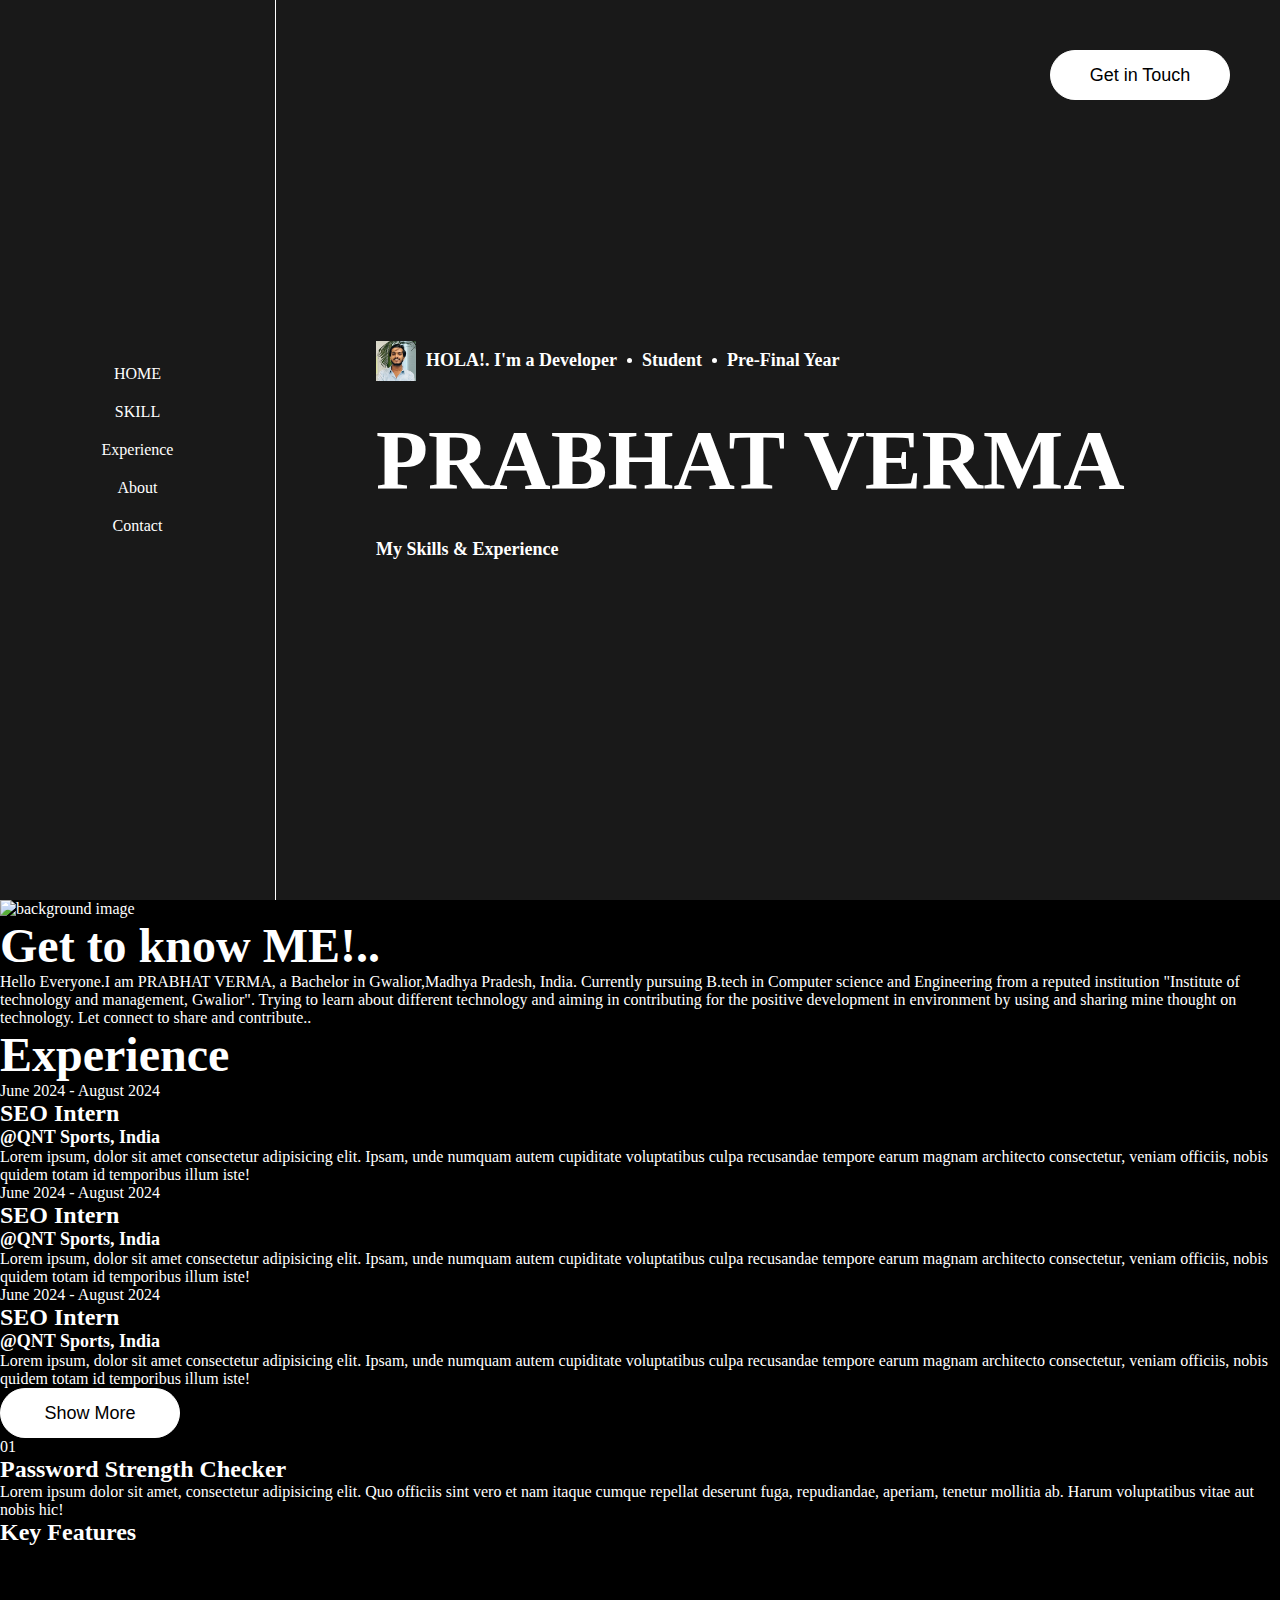
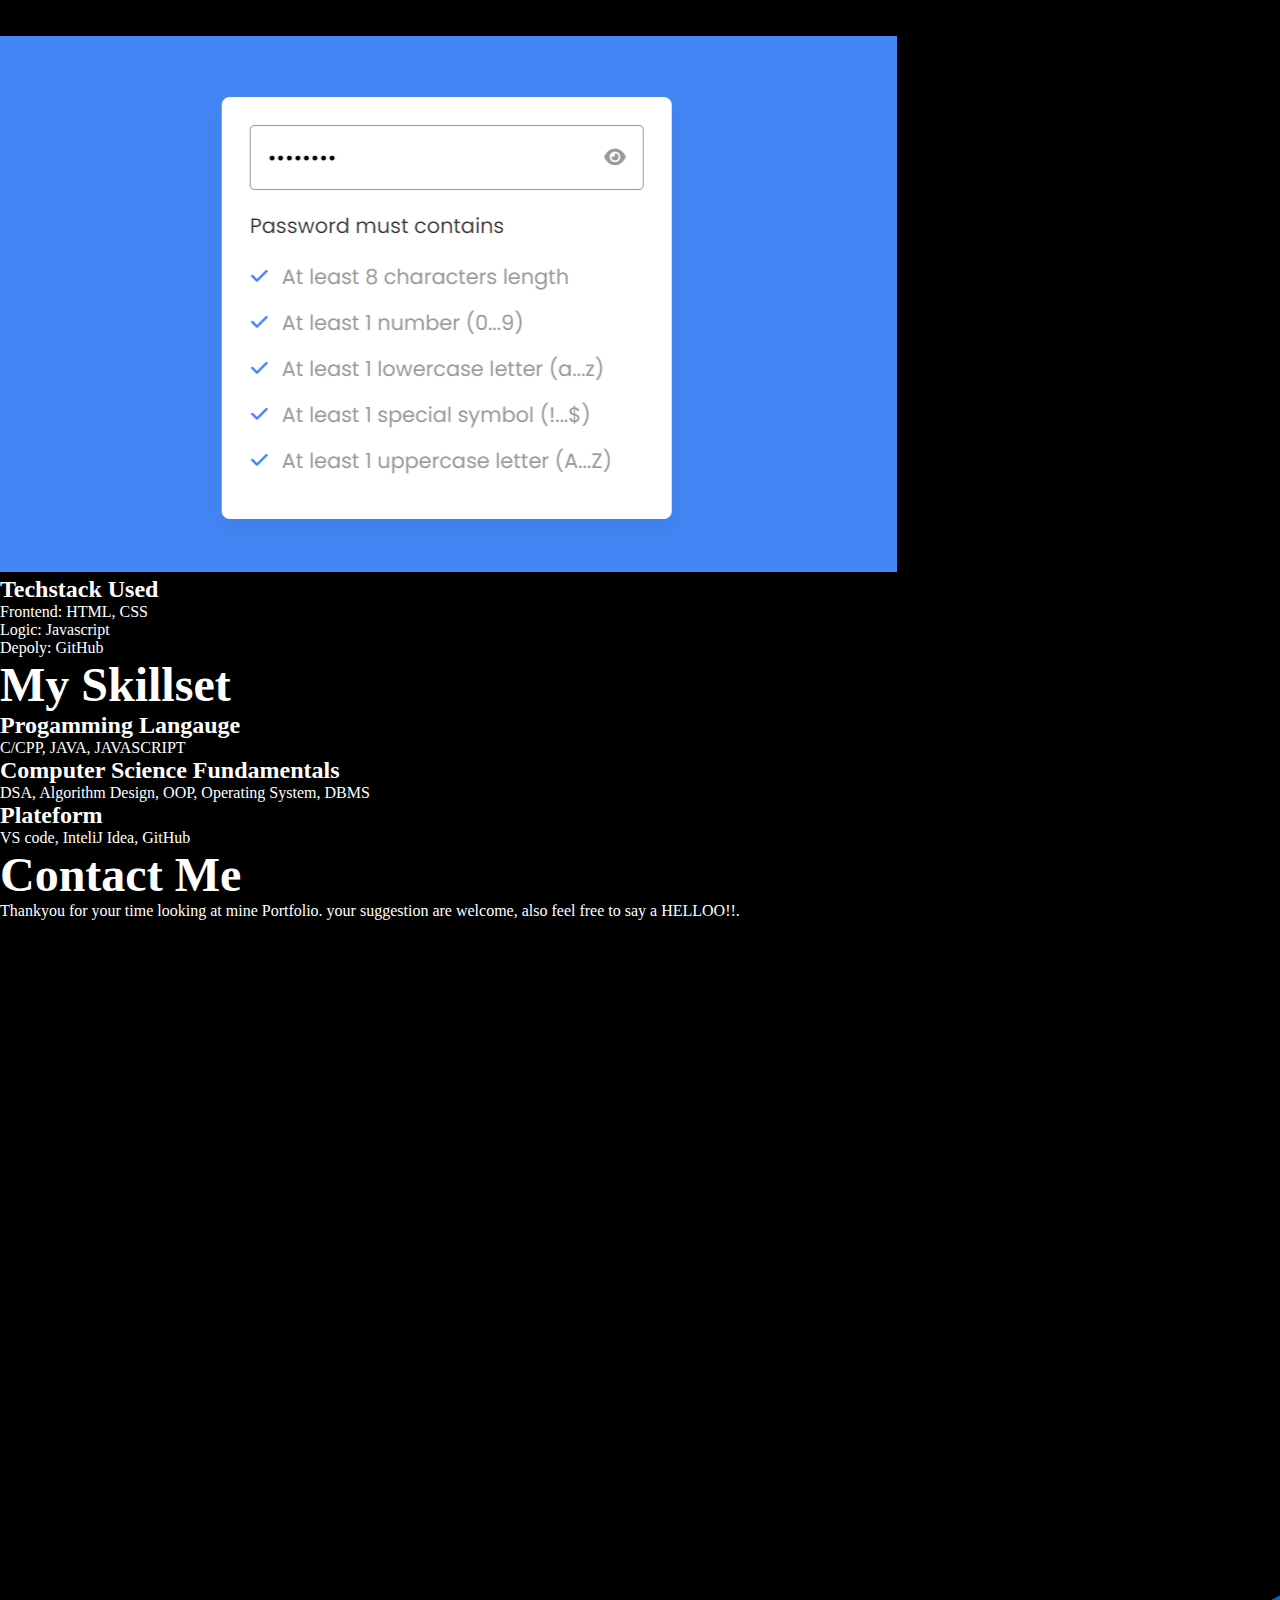
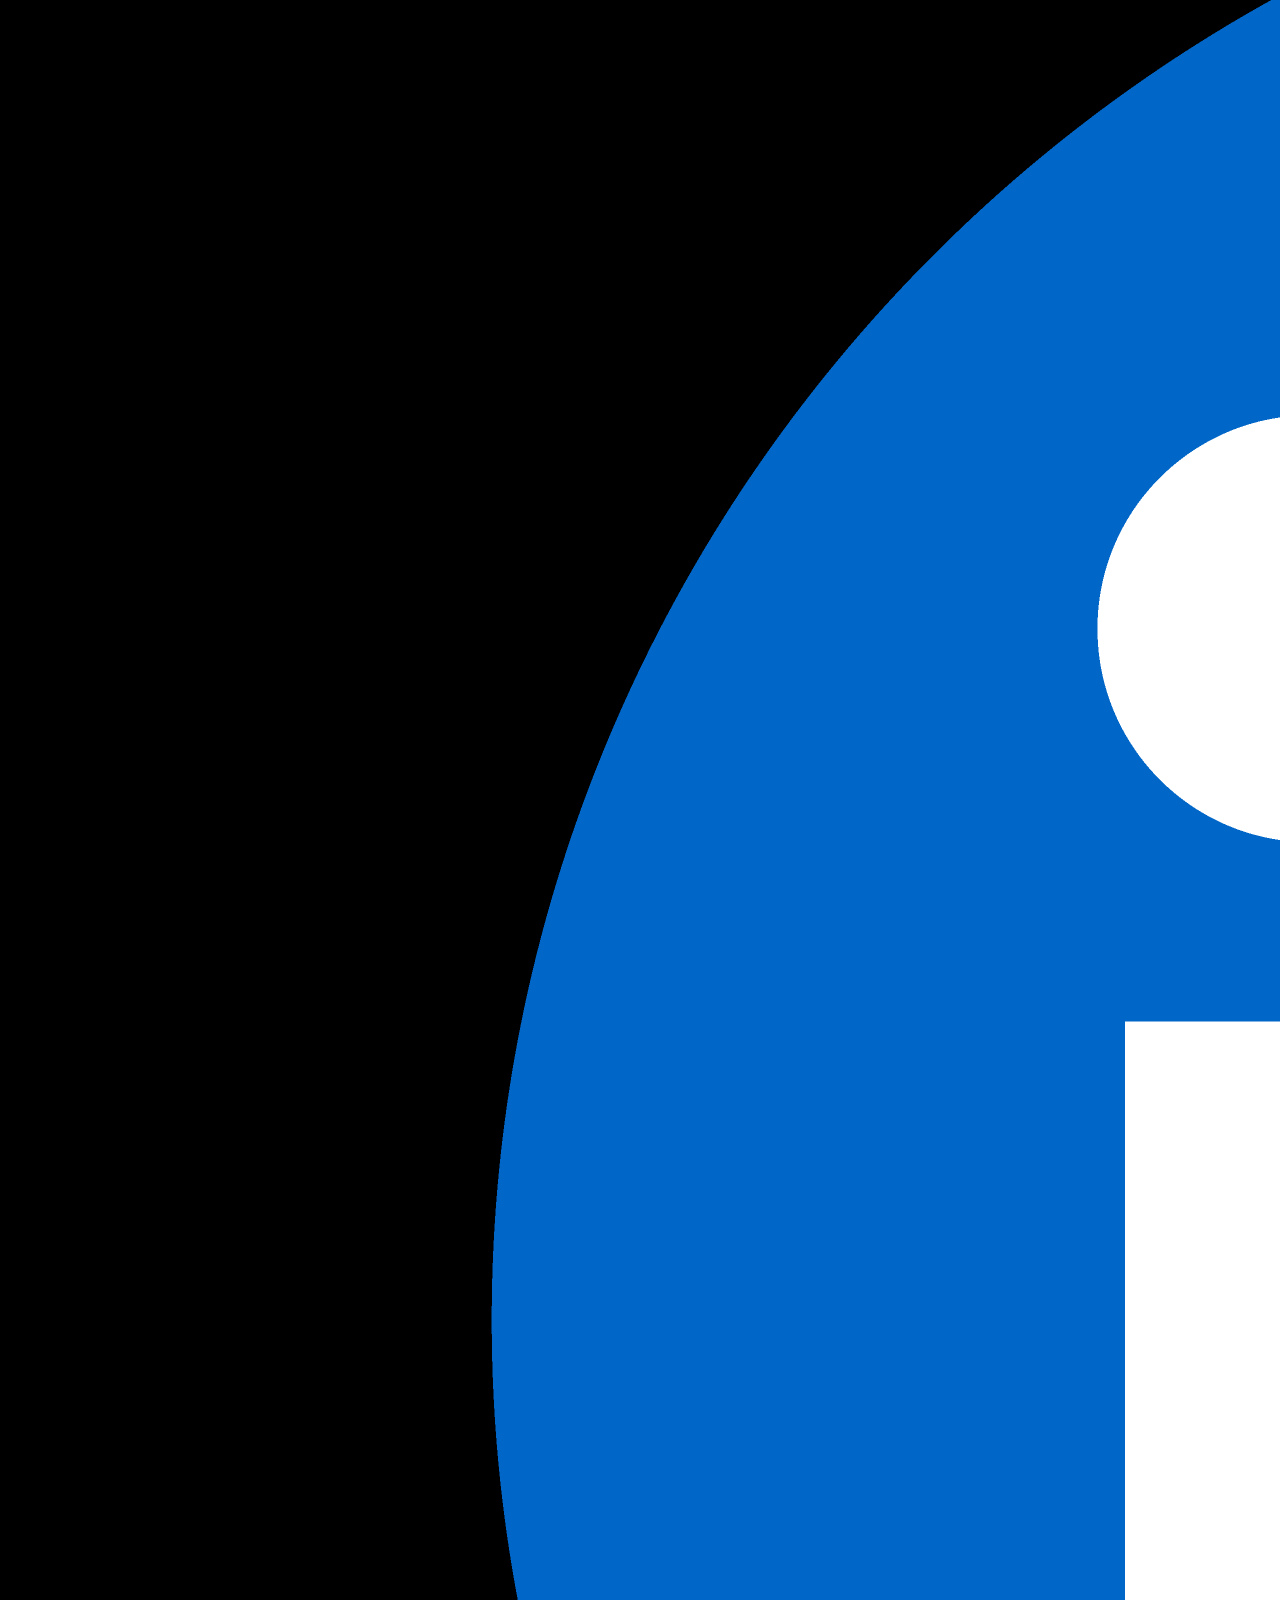
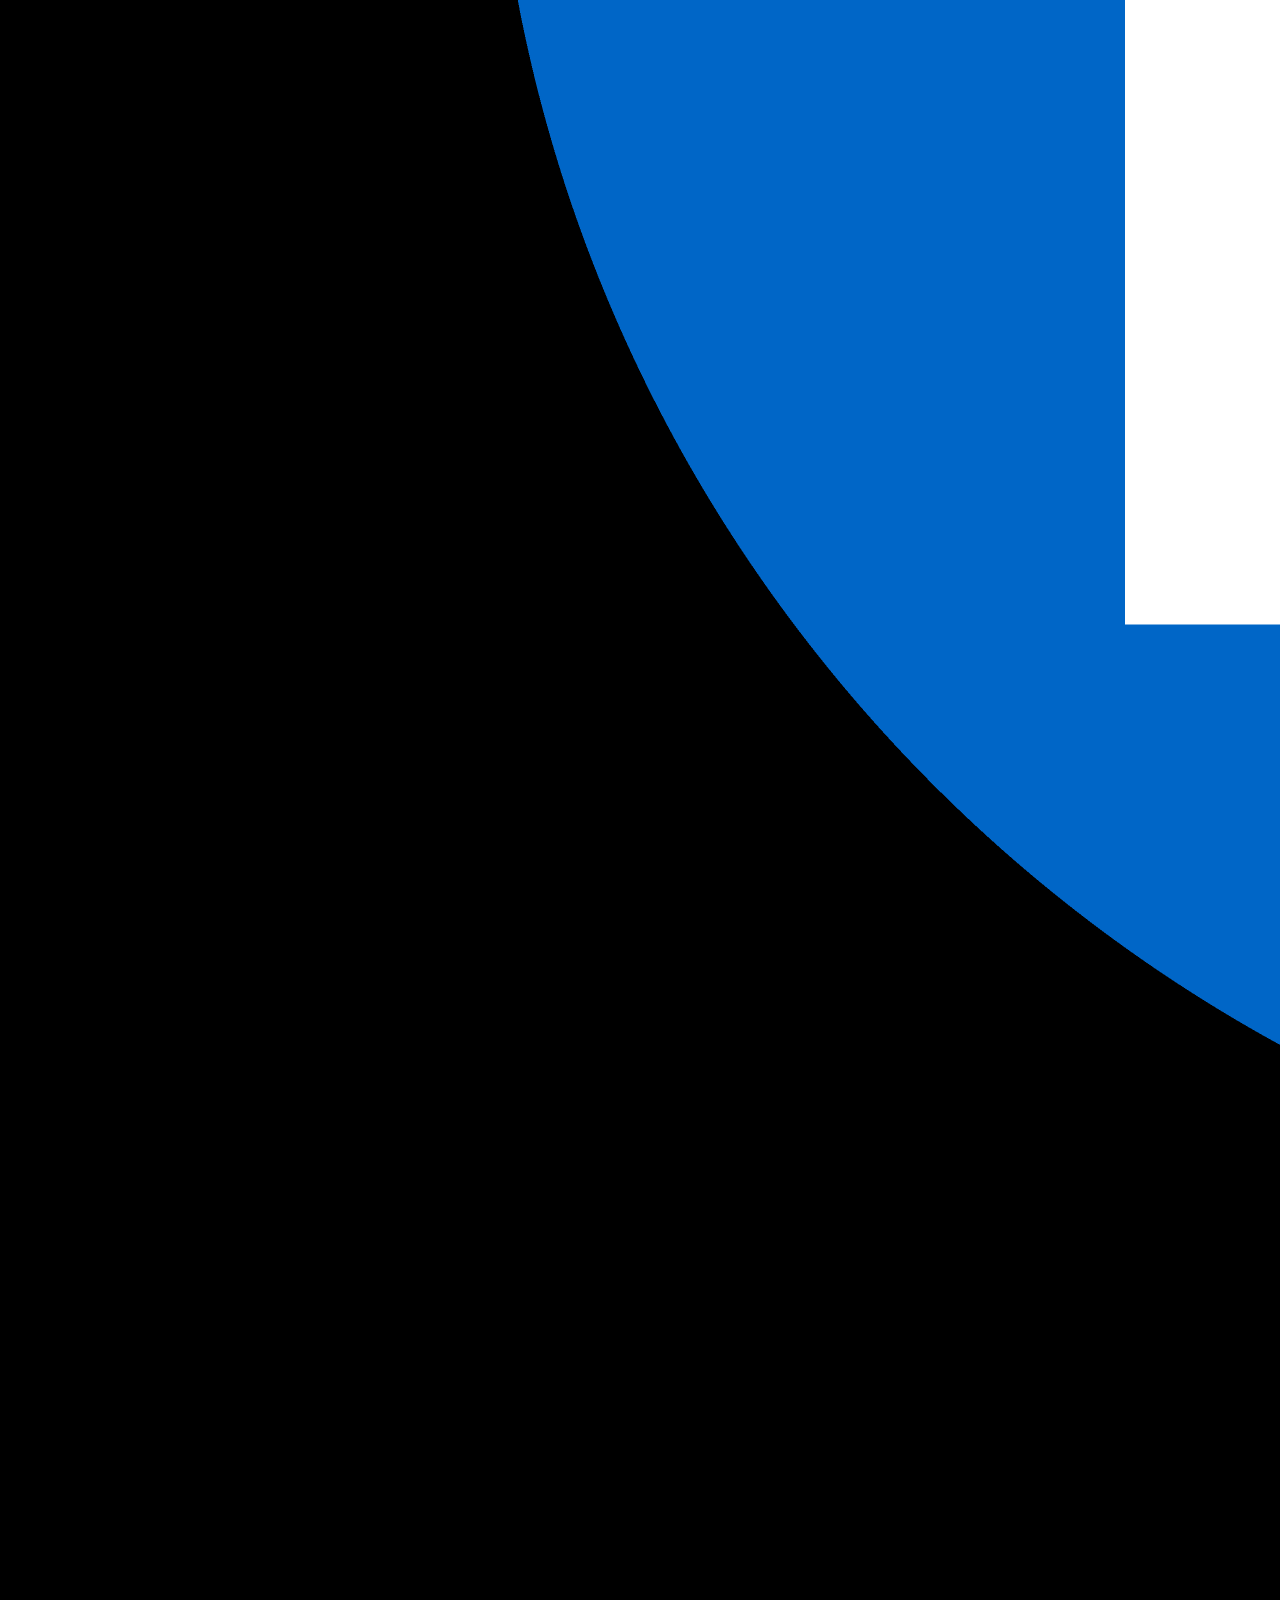
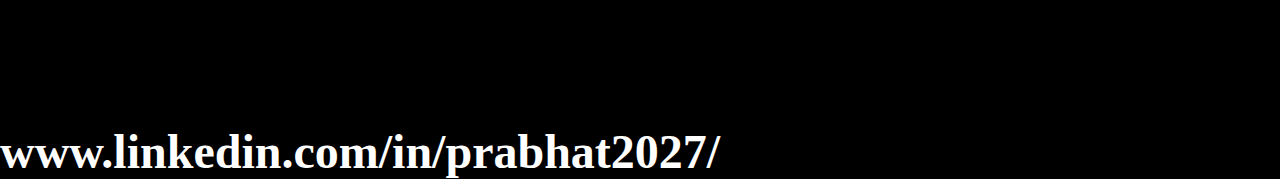
==== index.html @ bf44c942 "front page styling done" ====
<!DOCTYPE html>
<html lang="en">
<head>
    <meta charset="UTF-8">
    <meta name="viewport" content="width=device-width, initial-scale=1.0">
    <title>Demo Portfolio</title>
    <link rel="stylesheet" href="./style.css">
</head> 
<body>

<!-- Hero Section -->

    <section class="hero_section">
        <!-- nav bar -->
        <nav>
            <ul>
                <li>
                    <a href="#">HOME</a>
                </li>
                <li>
                    <a href="#">SKILL</a>
                </li>
                <li>
                    <a href="#">Experience</a>
                </li>
                <li>
                    <a href="#">About</a>
                </li>
                <li>
                    <a href="#">Contact</a>
                </li>
            </ul>
        </nav>

        <!-- header portion -->
        <section class="header">
            <button>Get in Touch</button>
            <div class="basic_details">
                <div class="avatar">
                    <img src="./images/profile_pic.jpg" alt="prabhat image" height="150px">
                
                    <h4>HOLA!. I'm a Developer</h4>
                    <div></div>
                    <h4>Student</h4>
                    <div></div>
                    <h4>Pre-Final Year</h4>
                </div>    
            </div>  
            <h1>PRABHAT VERMA</h1>
            <h4>My Skills & Experience</h4>  
        </section>

    </section>

<!-- About Section -->

    <section class="about_section">
        <div class="image_container">
            <img src="./images/background.jpg" alt="background image" height="150px">
        </div>

        <div class="content">
            <h2>Get to know ME!..</h2>
            <p>
                Hello Everyone.I am PRABHAT VERMA, a Bachelor in Gwalior,Madhya Pradesh, India. 
                Currently pursuing B.tech in Computer science and Engineering from a reputed institution "Institute of technology and management, Gwalior". 
                Trying to learn about different technology and aiming in contributing for the positive development in environment by using and sharing mine thought on technology.
                Let connect to share and contribute..
            </p>
        </div>

    </section>

<!-- experience Section -->

    <section class="experience_section">
        <h2>Experience</h2>

        <div class="experience_card">
            <div class="tag">June 2024 - August 2024</div>
            <h3>SEO Intern</h3>
            <h4>@QNT Sports, India</h4>
            <p>
                Lorem ipsum, dolor sit amet consectetur adipisicing elit. Ipsam, unde numquam autem cupiditate voluptatibus culpa recusandae tempore earum magnam architecto consectetur, veniam officiis, nobis quidem totam id temporibus illum iste!
            </p>
        </div>

        <div class="experience_card">
            <div class="tag">June 2024 - August 2024</div>
            <h3>SEO Intern</h3>
            <h4>@QNT Sports, India</h4>
            <p>
                Lorem ipsum, dolor sit amet consectetur adipisicing elit. Ipsam, unde numquam autem cupiditate voluptatibus culpa recusandae tempore earum magnam architecto consectetur, veniam officiis, nobis quidem totam id temporibus illum iste!
            </p>
        </div>

        <div class="experience_card">
            <div class="tag">June 2024 - August 2024</div>
            <h3>SEO Intern</h3>
            <h4>@QNT Sports, India</h4>
            <p>
                Lorem ipsum, dolor sit amet consectetur adipisicing elit. Ipsam, unde numquam autem cupiditate voluptatibus culpa recusandae tempore earum magnam architecto consectetur, veniam officiis, nobis quidem totam id temporibus illum iste!
            </p>
        </div>

        <button>Show More</button>

    </section>

<!-- Project Section -->

    <section class="project_section">
        <div class="project_card">

            <div class="left">
                <div class="project_overview">

                    <!-- project tittle -->
                    <div class="tittle">
                        <div class="number">01</div>
                        <h3>Password Strength Checker</h3>
                    </div>

                    <!-- project description -->
                    <p>  
                        Lorem ipsum dolor sit amet, consectetur adipisicing elit. Quo officiis sint vero et nam itaque cumque repellat deserunt fuga, repudiandae, aperiam, tenetur mollitia ab. Harum voluptatibus vitae aut nobis hic!
                    </p>
                    
                </div>

                <div class="key_features">
                    <h3>Key Features</h3>
                    <ul>
                        <li></li>
                        <li></li>
                        <li></li>
                        <li></li>
                        <li></li>
                    </ul>
                </div>

            </div>

            <div class="right">
                <div class="image_container">
                    <img src="./images/project_img.png" alt="Password Strength Checker">
                </div>

                <div class="technology_used">
                    <h3>Techstack Used</h3>
                    <ul>
                        <li>Frontend: HTML, CSS</li>
                        <li>Logic: Javascript</li>
                        <li>Depoly: GitHub</li>
                    </ul>
                </div>
            </div>
        </div>
    </section>

<!-- Skill Section -->

    <section class="skill_Section">
        <h2>My Skillset</h2>

        <div class="skill">
            <h3>Progamming Langauge</h3>
            <p>C/CPP, JAVA, JAVASCRIPT</p>
        </div>
        <div class="skill">
            <h3>Computer Science Fundamentals</h3>
            <p>DSA, Algorithm Design, OOP, Operating System, DBMS</p>
        </div>
        <div class="skill">
            <h3>Plateform</h3>
            <p>VS code, InteliJ Idea, GitHub</p>
        </div>

    </section>


<!-- contact Section -->
    <section class="contact">
        <h2>Contact Me</h2>
        <p>
            Thankyou for your time looking at mine Portfolio. your suggestion are welcome, also feel free to say a HELLOO!!.
        </p>

        <div class="linkedin_container">
            <div class="linkedin">
                <img src="./images/linkedin_logo.png" alt="linkedin">
            </div>
            <h2>www.linkedin.com/in/prabhat2027/</h2>
        </div>

    </section>

</body>
</html>
---- style.css ----
:root{
    --bg-primary: #000;
    --bg-secondary: #191919;
    --yellow: #ffde21;
    --light: #fff;
}

*{
    margin: 0;
    padding: 0;
    box-sizing: border-box;
}

h1{
    font-size: 85px;
}
h2{
    font-size: 48px;
}
h3{
    font-size: 24px;
}
h4{
    font-size: 18px;
}
p{
    font-size: 16px;
}

.avatar{
    size-adjust: 10px;
}


html, body{
    background: var(--bg-primary);
    color: var(--light);
}

button{
    border: 1px solid var(--light);
    border-radius: 100px;
    width: 180px;
    height: 50px;
    background: var(--light);
    font-size: 18px;
    cursor: pointer;
    transition: all 0.3s ease;
    &:hover{
        background: var(--yellow);
        color: var(--bg-primary);
    }
}

/* hero section */

.hero_section{
background-color: var(--bg-secondary);
height: 100vh;
display: flex;

    nav{
        min-width: 276px;
        display: flex;
        justify-content: center;
        align-items: center;
        flex-direction: column;
        gap: 80px;
        border-right: 1px solid var(--light);

        ul{
            display: flex;
            justify-content: center;
            align-items: center;
            flex-direction: column;
            gap: 20px;



            li{
                list-style-type: none;
                a{
                    text-decoration: none;
                    color: white;

                    &:hover{
                        color: var(--yellow);
                        text-decoration: underline;
                    }
                }
            }
        }

    }


    .header{
        margin-left: 100px;
        display: flex;
        flex-direction: column;
        justify-content: center;

        gap: 30px;
        width: 100%;
        position: relative;

        button{
            position: absolute;
            right: 50px;
            top: 50px;

        }

        .basic_details{

            .avatar{
                display: flex;
                align-items: center;
                gap: 10px;

                div{
                    background: var(--light);
                    height: 5px;
                    width: 5px;
                    border-radius: 100%;
                }

                img{
                    width: 40px;
                    height: 40px;
                }
            }
        }
    }

}
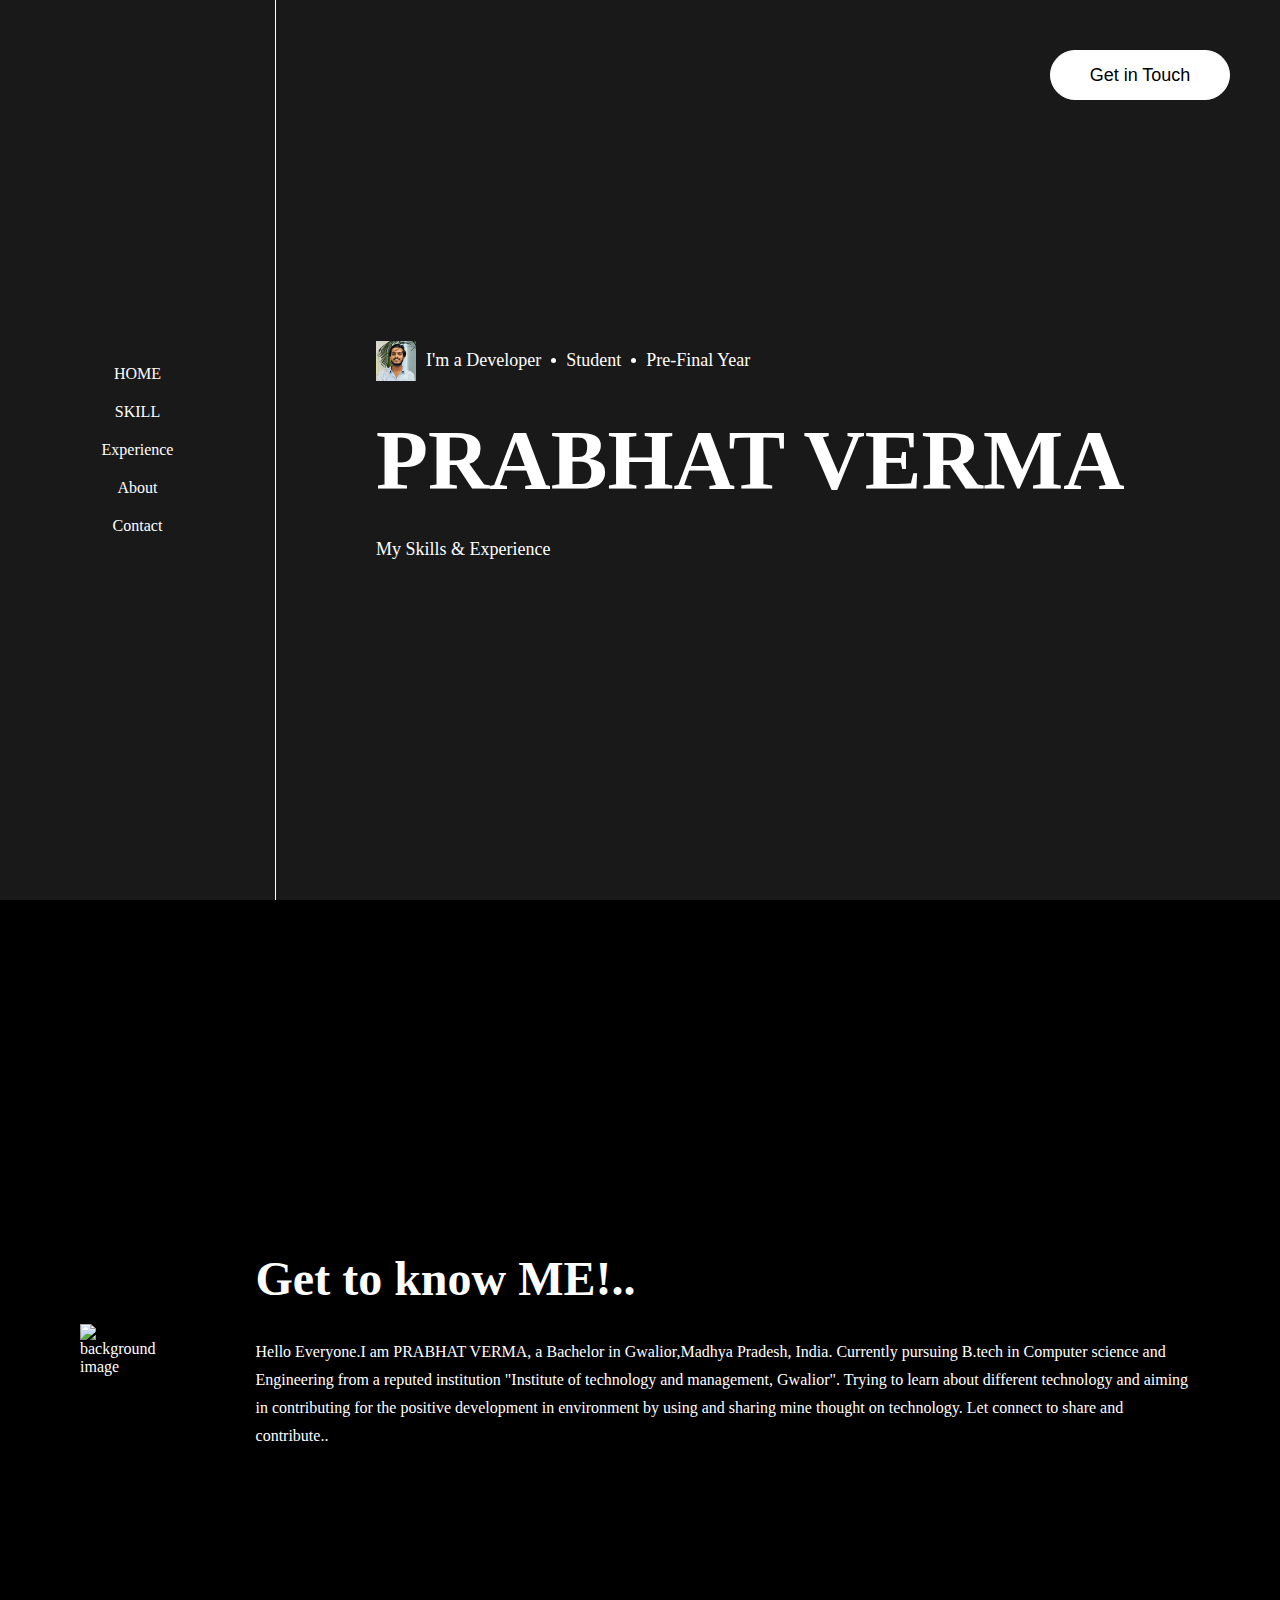
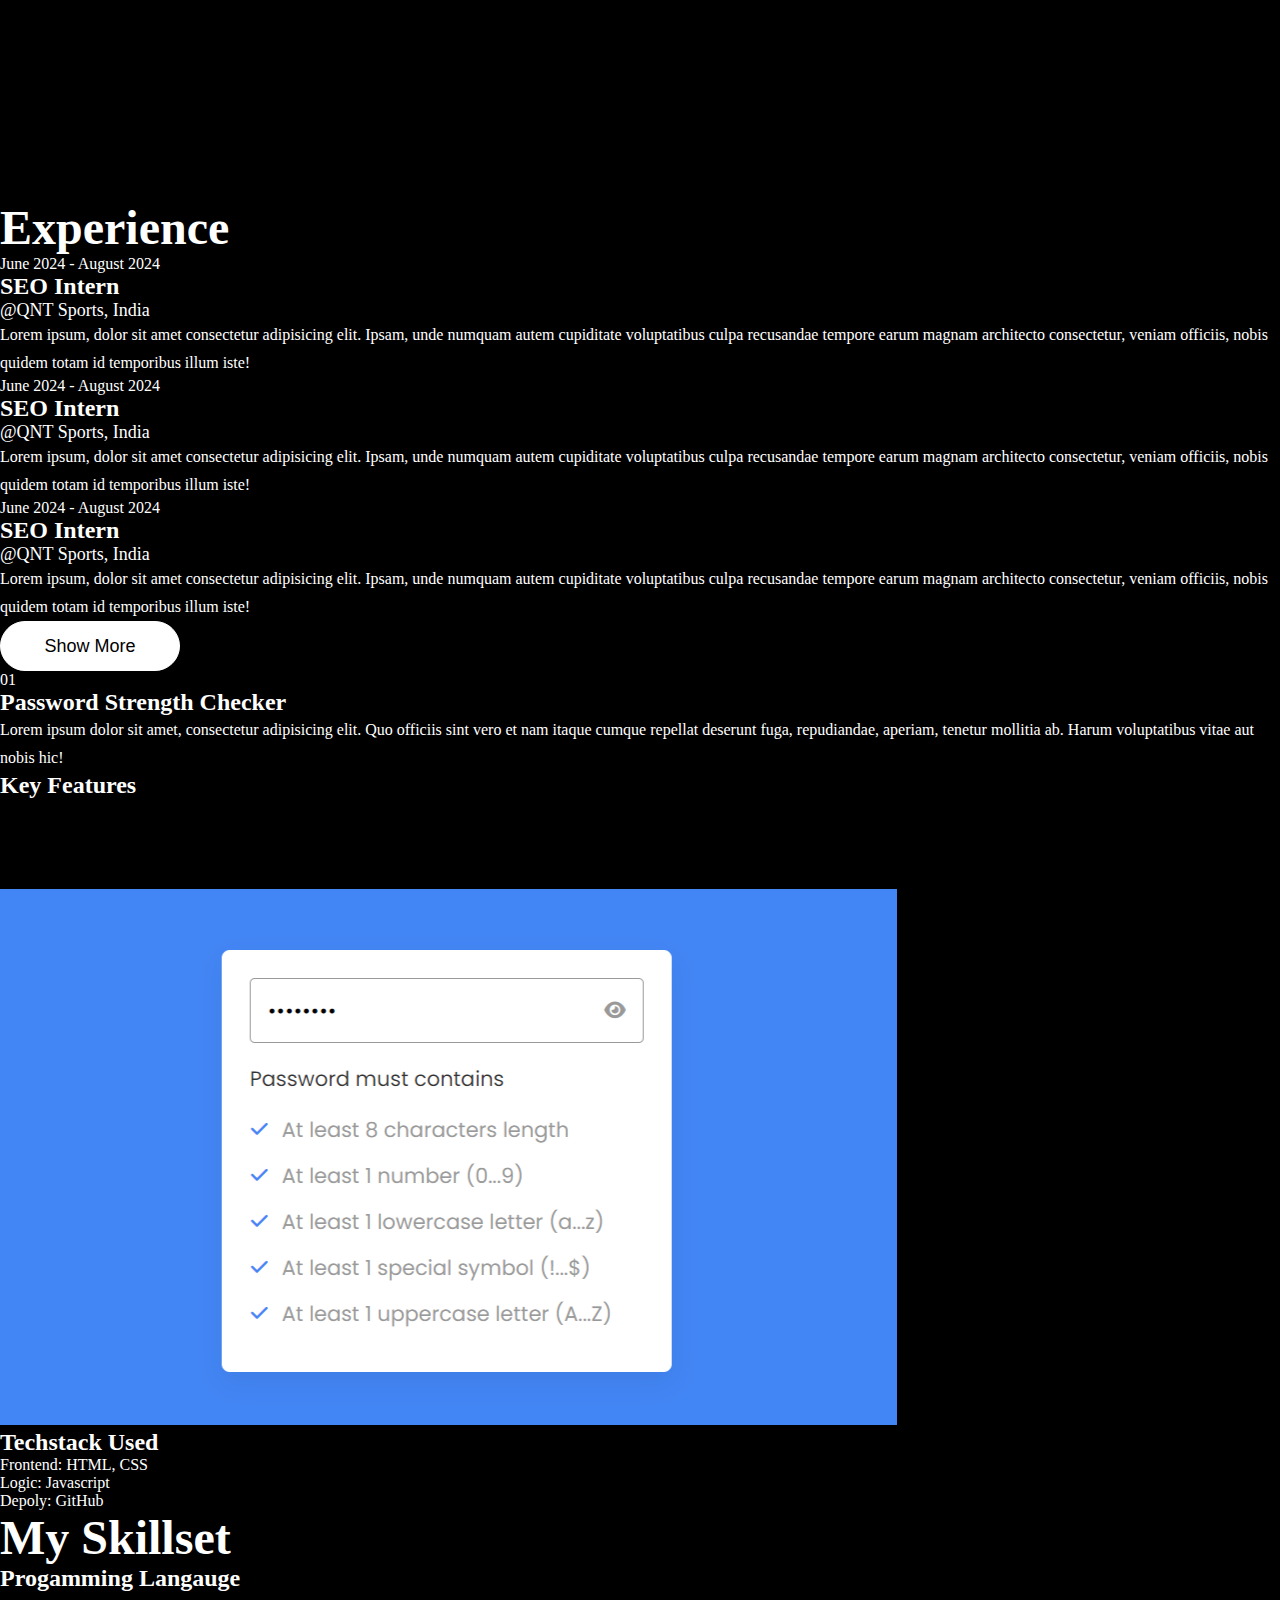
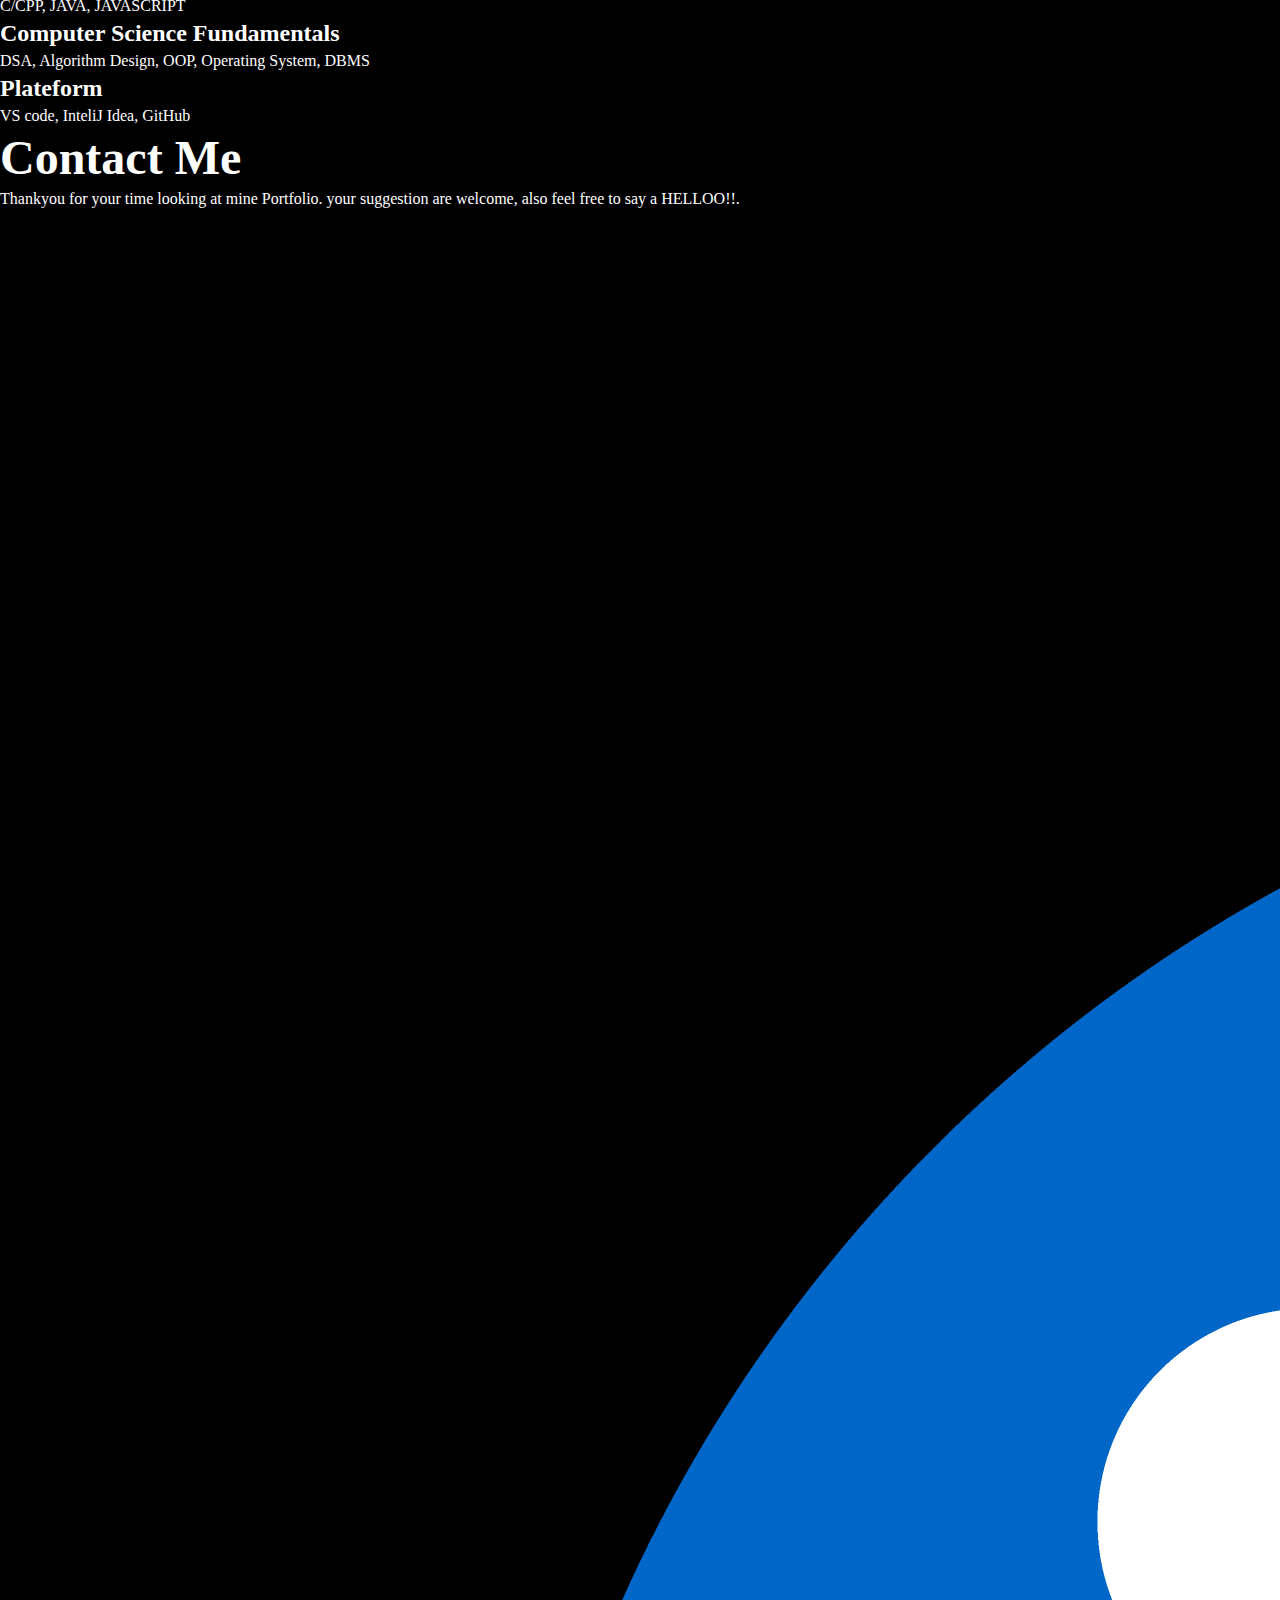
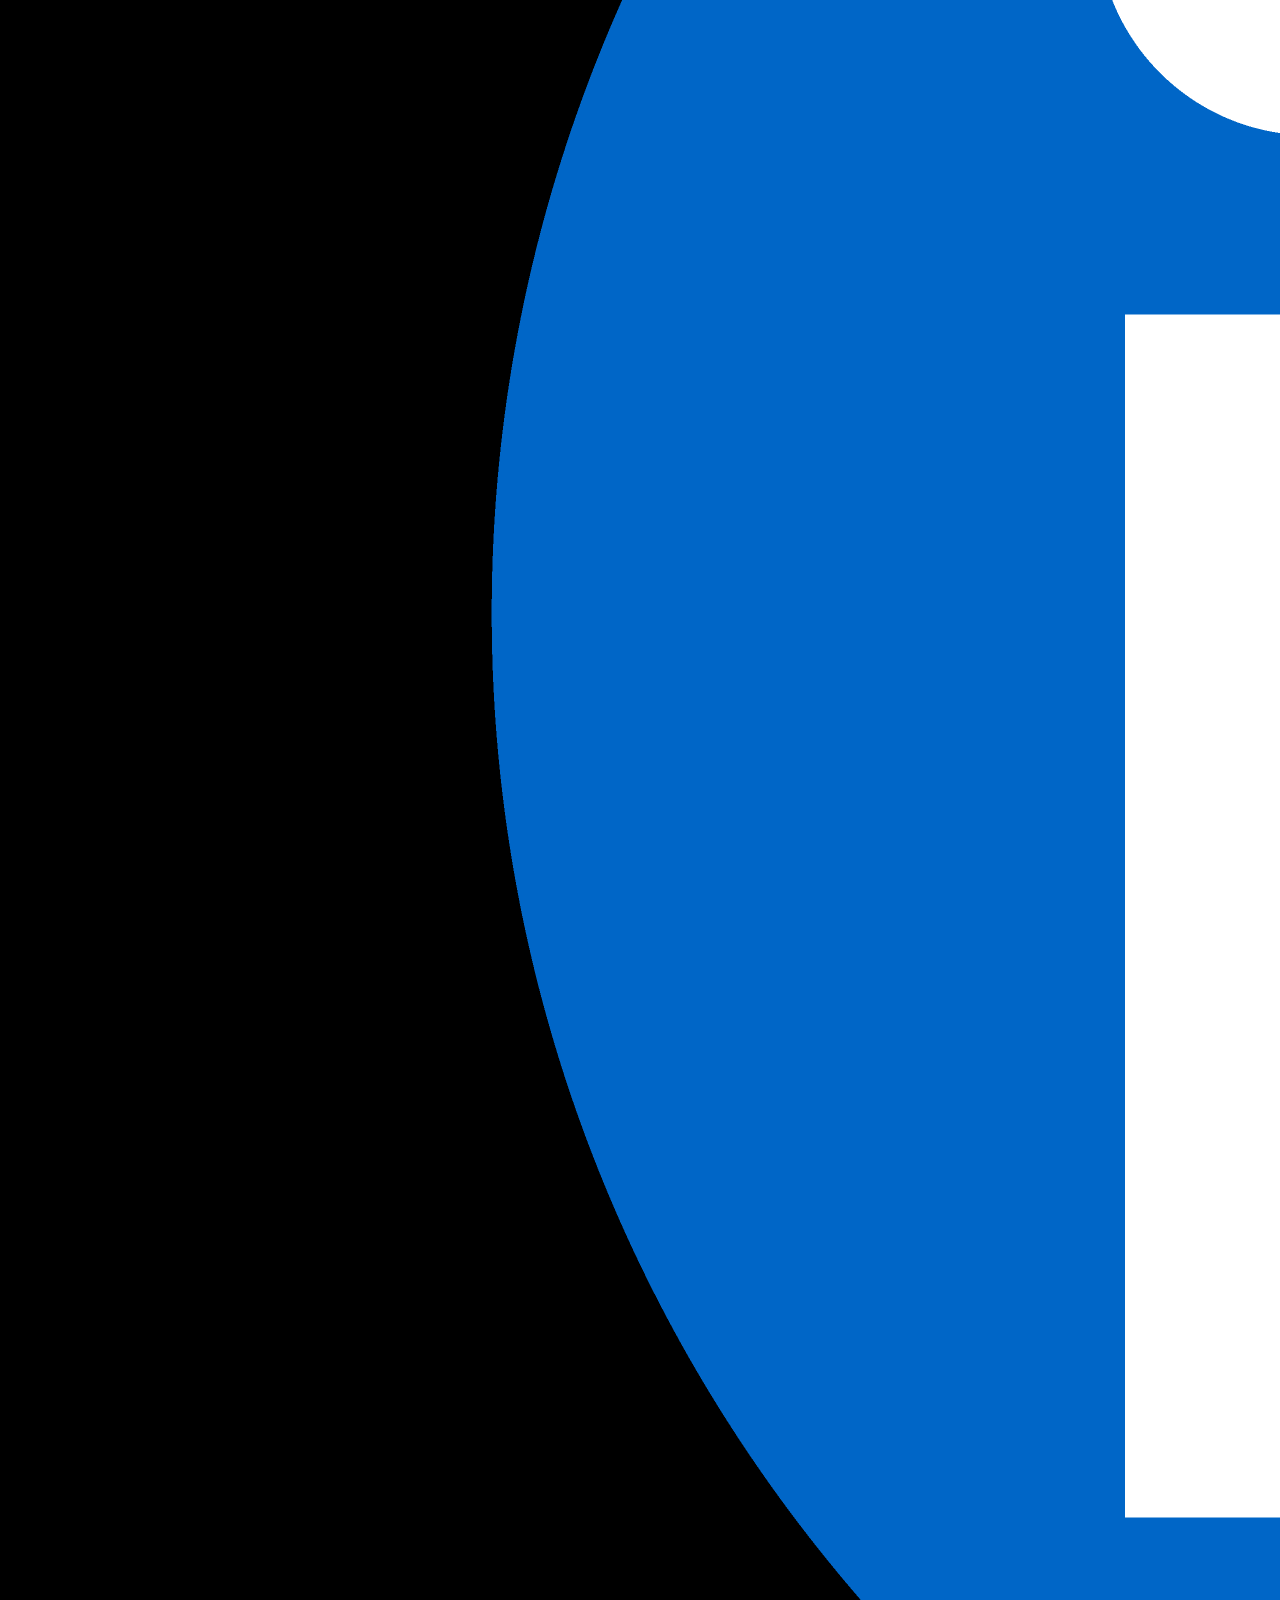
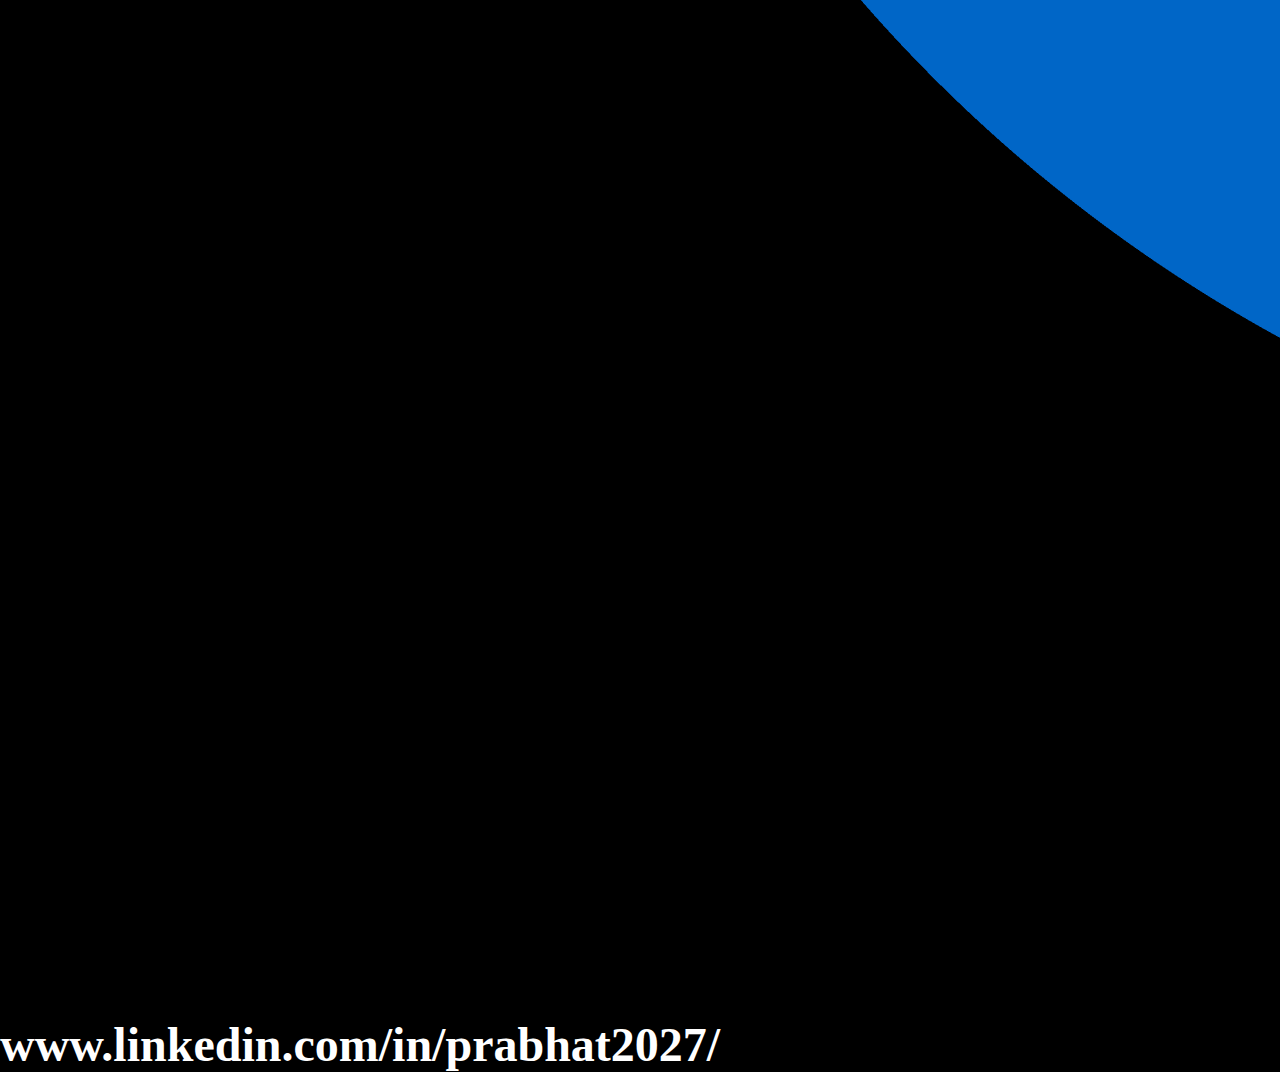
==== commit 2b225fda: "updated till about section" ====
--- a/index.html
+++ b/index.html
@@ -39,7 +39,7 @@
                 <div class="avatar">
                     <img src="./images/profile_pic.jpg" alt="prabhat image" height="150px">
                 
-                    <h4>HOLA!. I'm a Developer</h4>
+                    <h4>I'm a Developer</h4>
                     <div></div>
                     <h4>Student</h4>
                     <div></div>
--- a/style.css
+++ b/style.css
@@ -22,9 +22,11 @@
 }
 h4{
     font-size: 18px;
+    font-weight: 400;
 }
 p{
     font-size: 16px;
+    line-height: 28px;
 }
 
 .avatar{
@@ -133,4 +135,24 @@
         }
     }
 
+}
+
+/* about section */
+
+.about_section {
+    height: 100vh;
+    display: flex;
+    align-items: center;
+    padding: 80px;
+    gap: 100px;
+    .image_container {
+        img {
+            height: 80vh;
+        }
+    }
+    .content {
+        display: flex;
+        flex-direction: column;
+        gap: 32px;
+    }
 }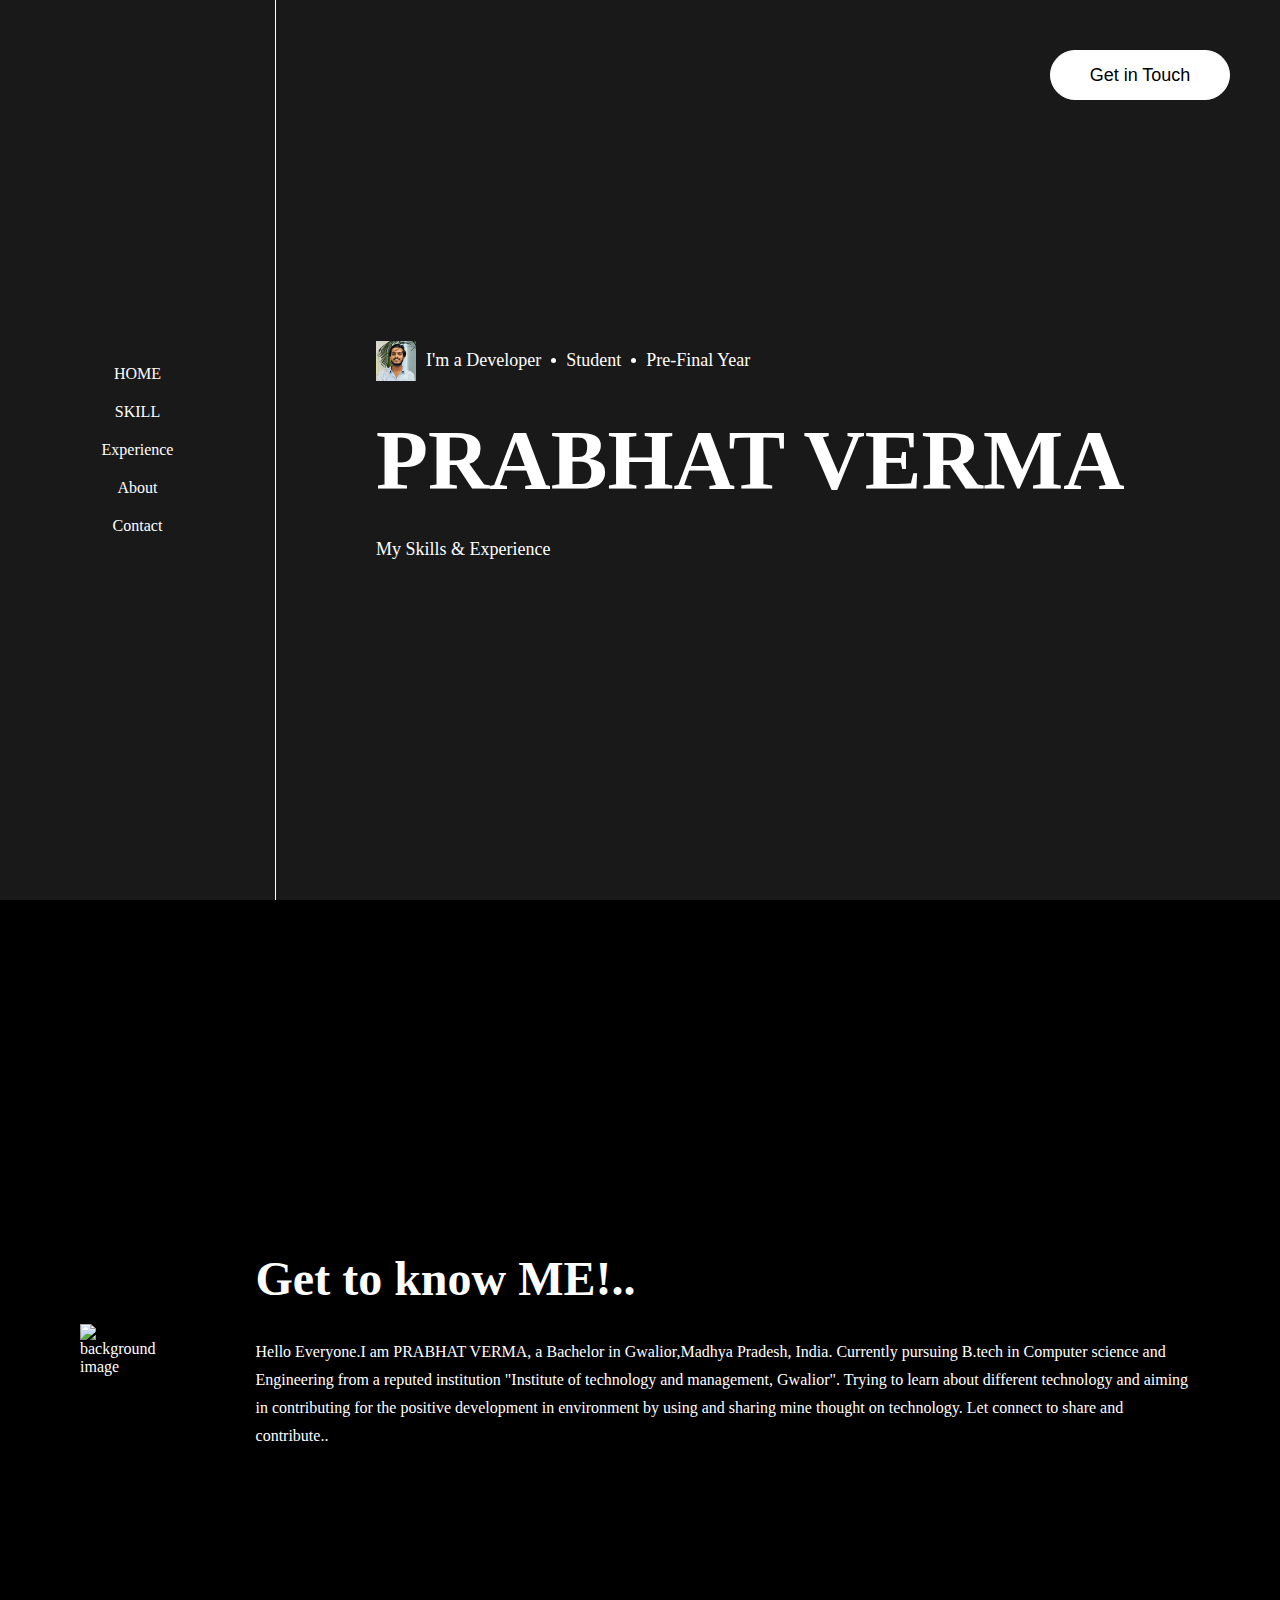
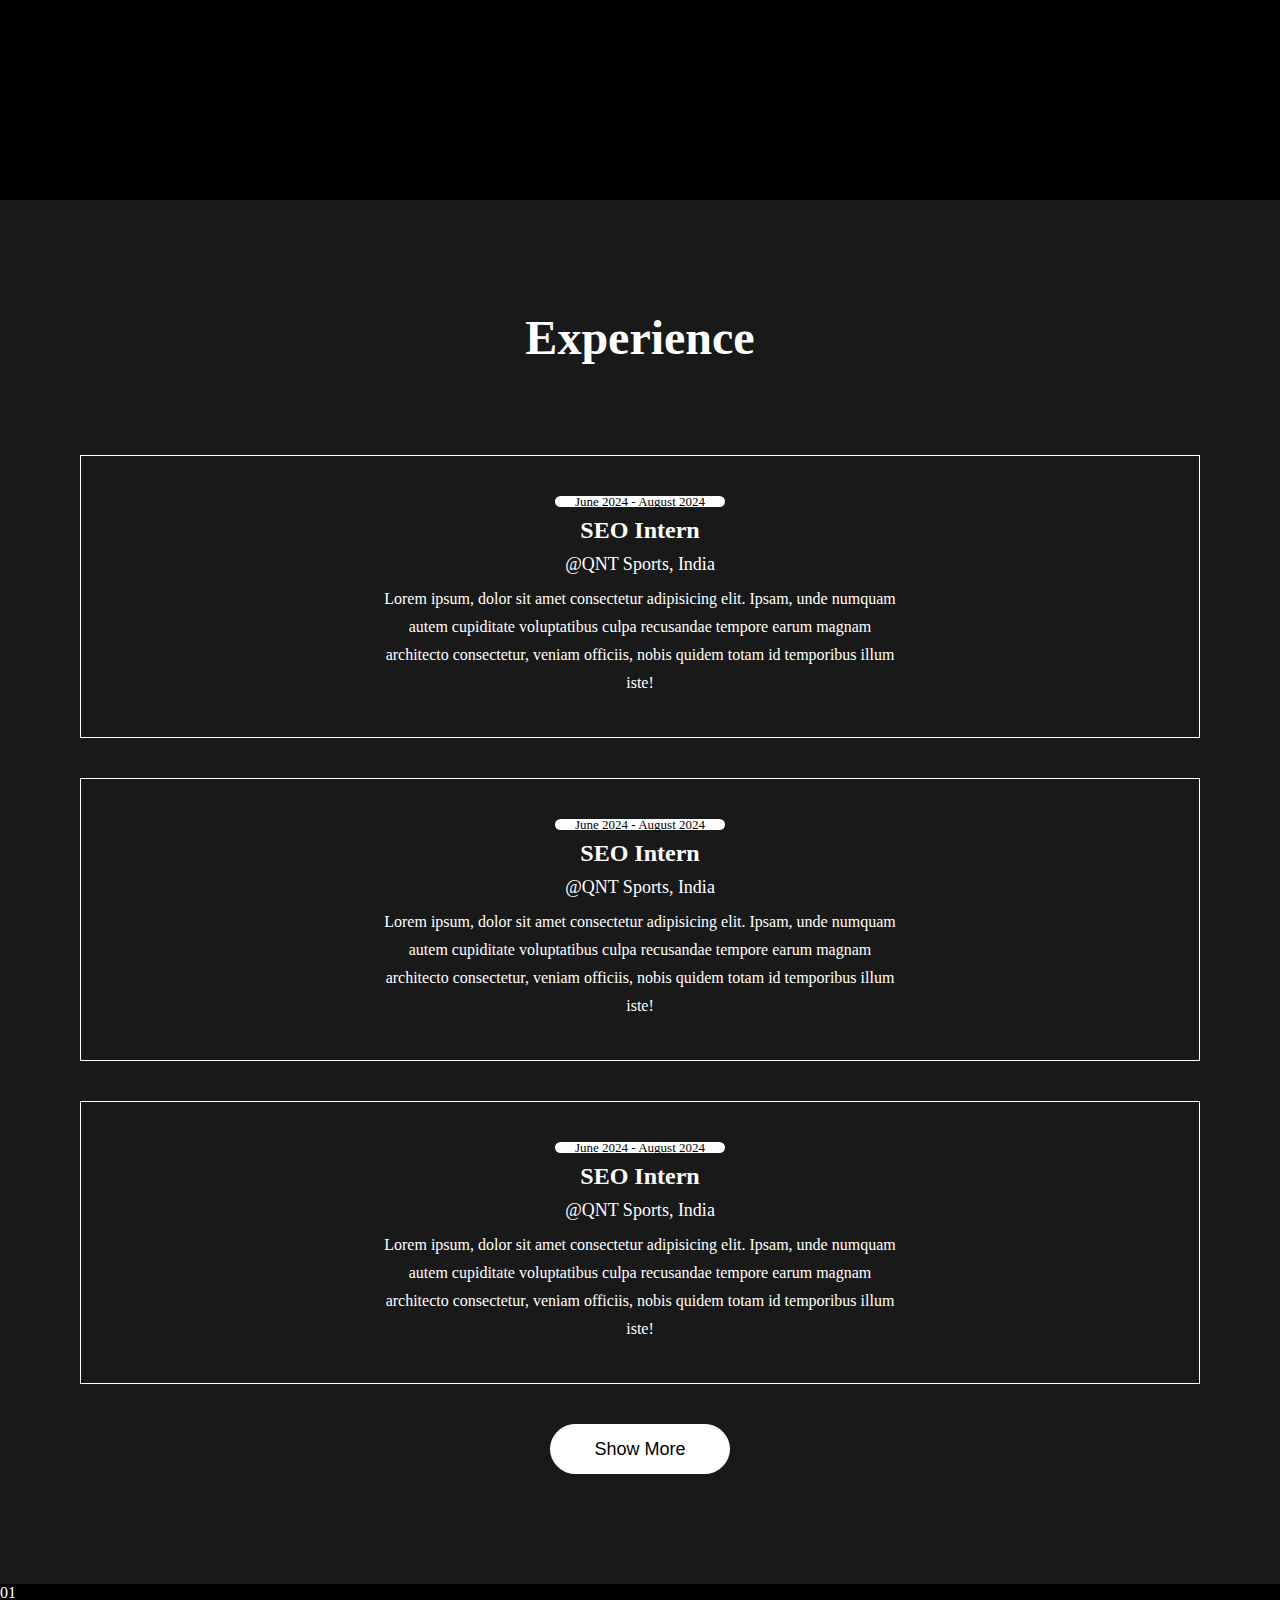
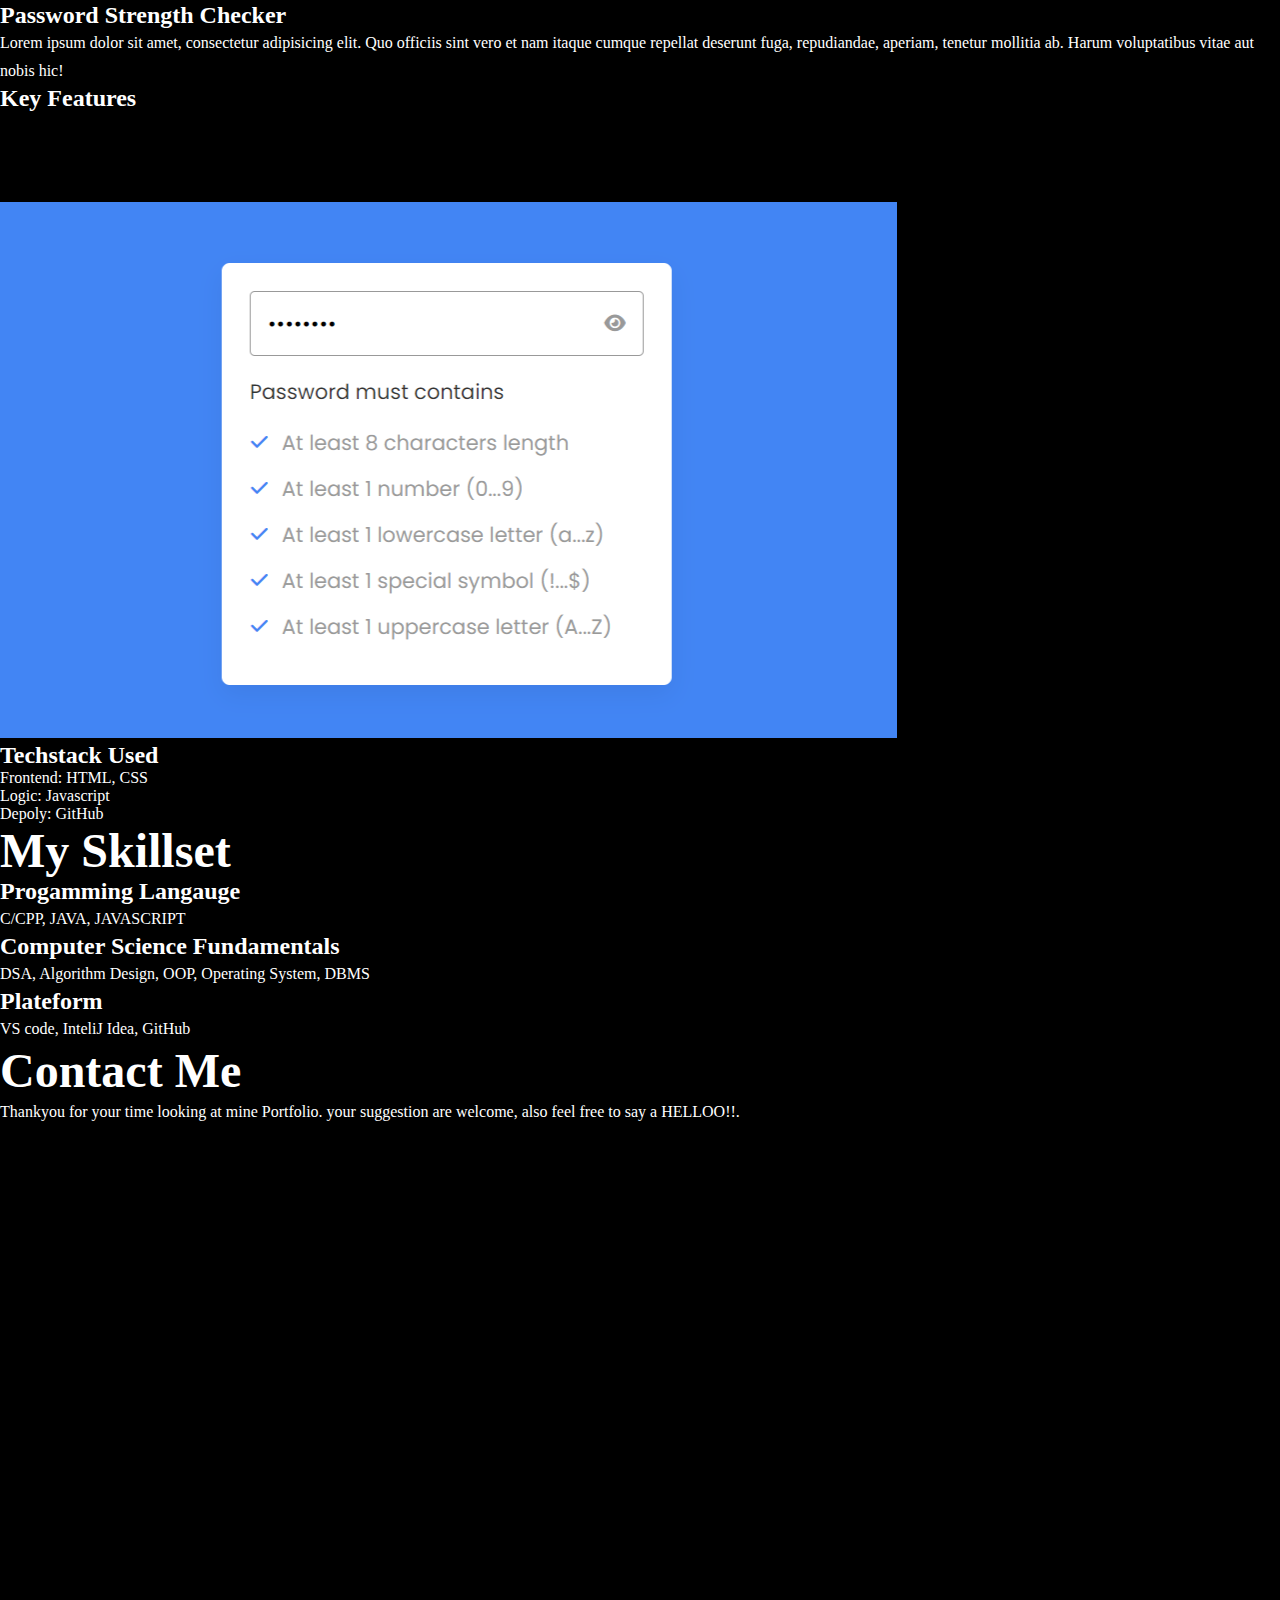
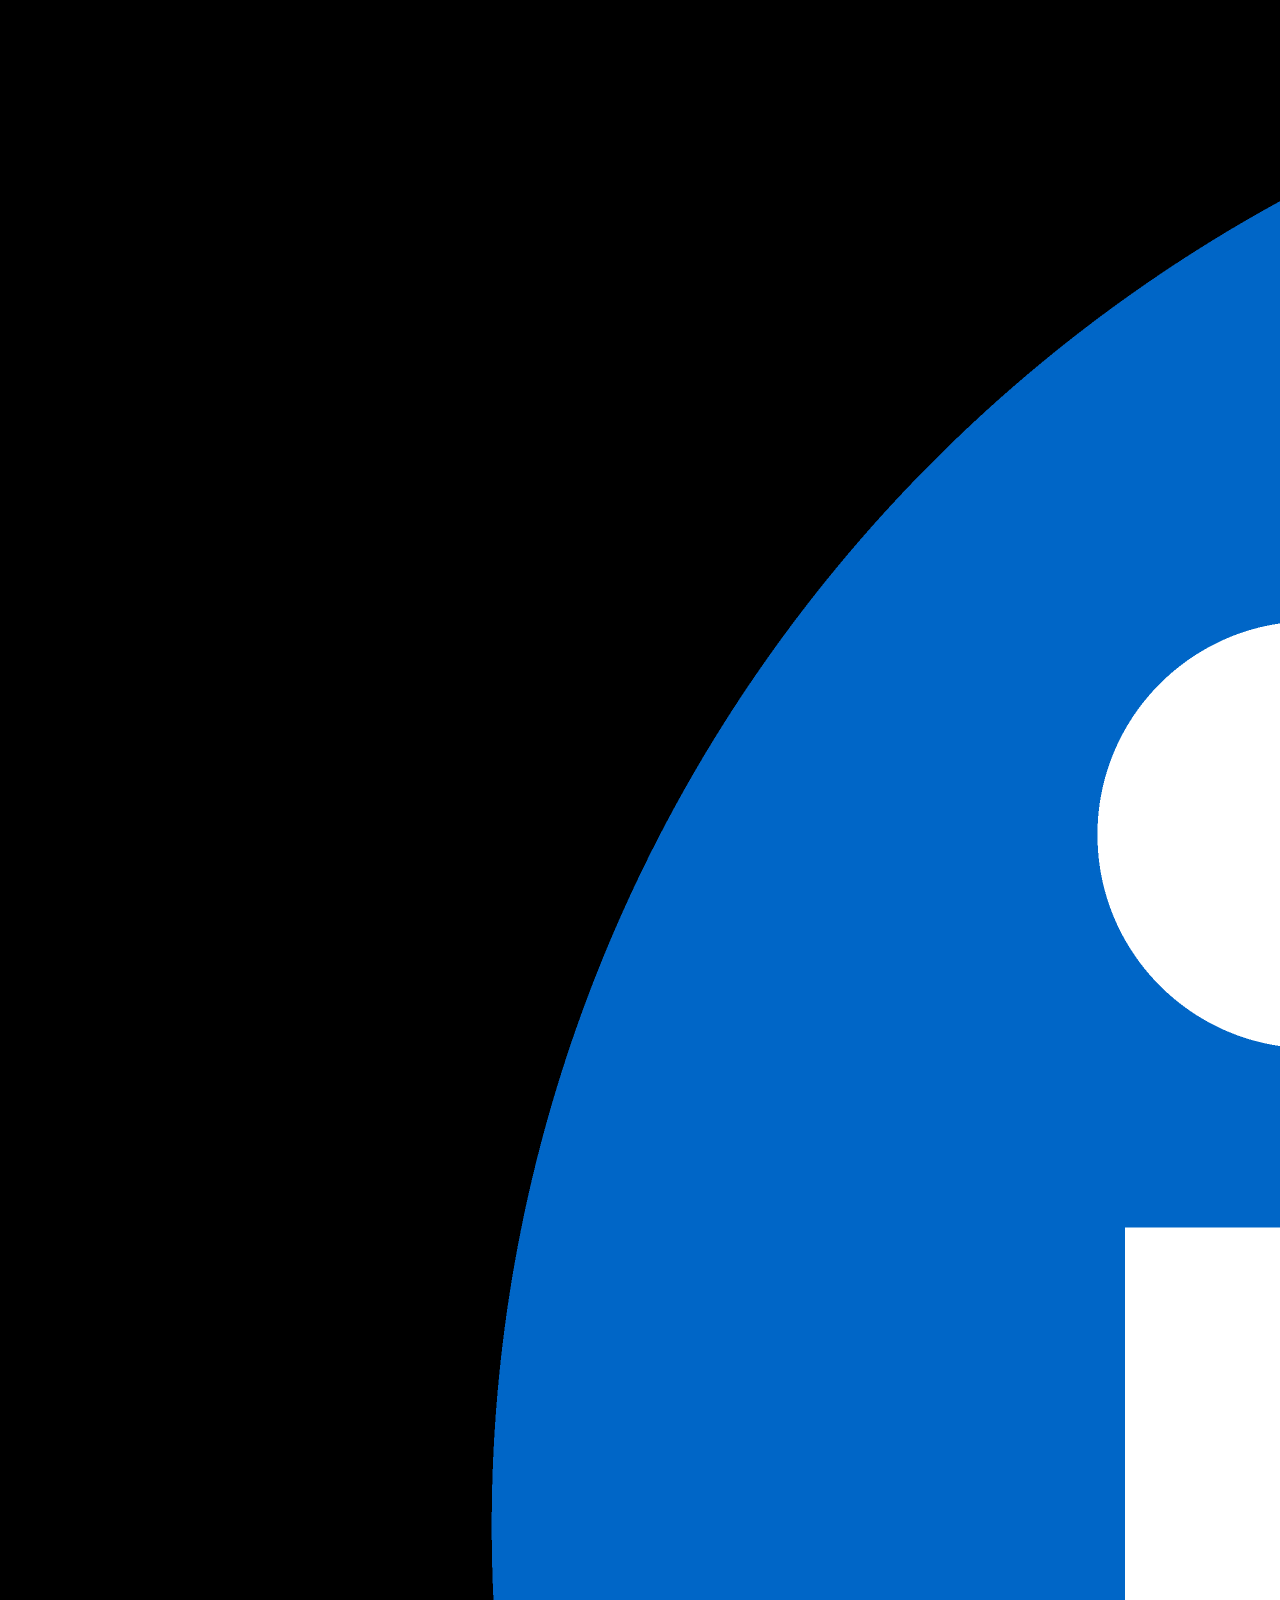
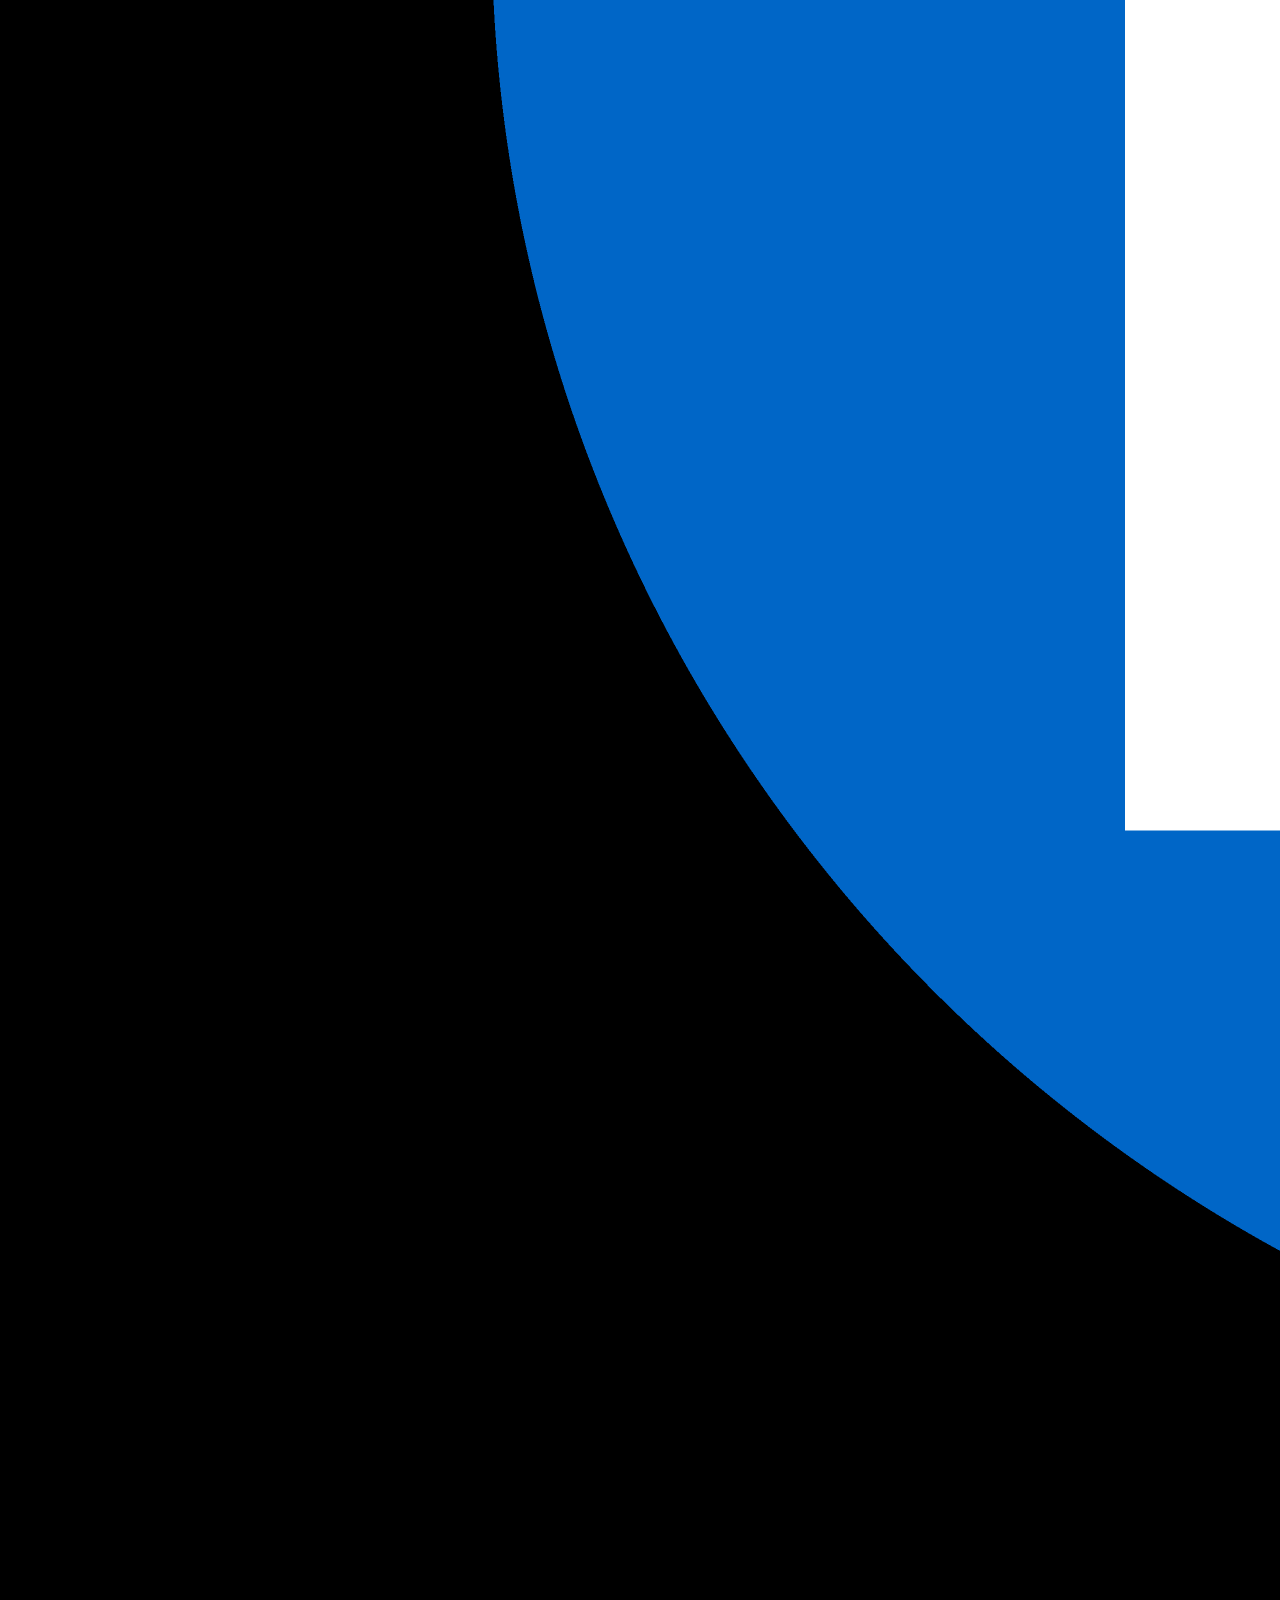
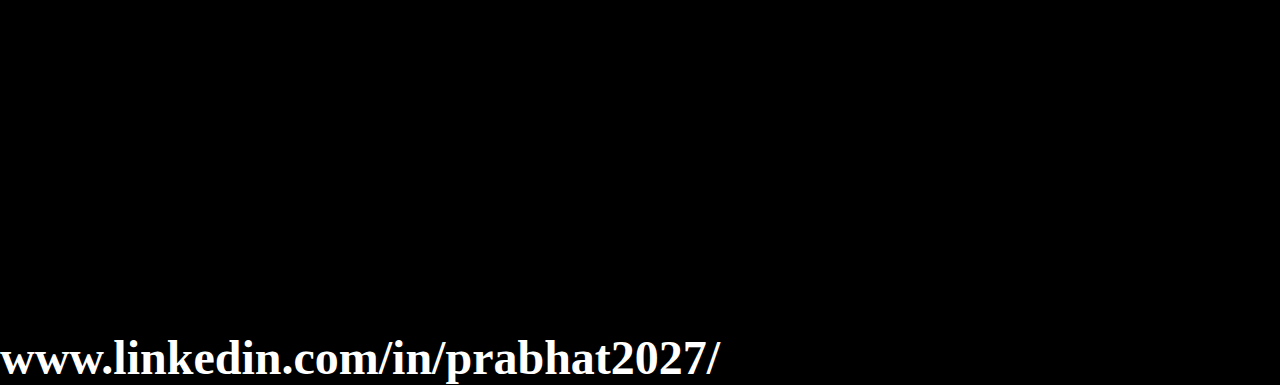
==== commit 78763136: "experience section updated (only UI not information)" ====
--- a/index.html
+++ b/index.html
@@ -103,7 +103,10 @@
             </p>
         </div>
 
-        <button>Show More</button>
+        <div class="btn">
+            <button>Show More</button>
+        </div>
+        
 
     </section>
 
--- a/style.css
+++ b/style.css
@@ -155,4 +155,53 @@
         flex-direction: column;
         gap: 32px;
     }
+}
+
+/* experience section */
+
+.experience_section {
+    background-color: var(--bg-secondary);
+    padding: 120px 0px;
+    display: flex;
+    flex-direction: column;
+    padding: 110px 80px;
+    gap: 40px;
+
+    h2 {
+        margin-bottom: 50px;
+        text-align: center;
+    }
+
+    .btn {
+        display: flex;
+        justify-content: center;
+    }
+
+    .experience_card {
+        padding: 40px;
+        border: 1px solid var(--light);
+        display: flex;
+        gap: 10px;
+        flex-direction: column;
+        align-items: center;
+        text-align: center;
+
+        .tag {
+            background-color: var(--light);
+            color: var(--bg-primary);
+            padding: 5px 20px;
+            border-radius: 9999px;
+            font-size: 13px;
+            line-height: 1px;
+        }
+        h3 {
+
+        }
+        h4 {
+
+        }
+        p {
+            max-width: 50%;
+        }
+    }
 }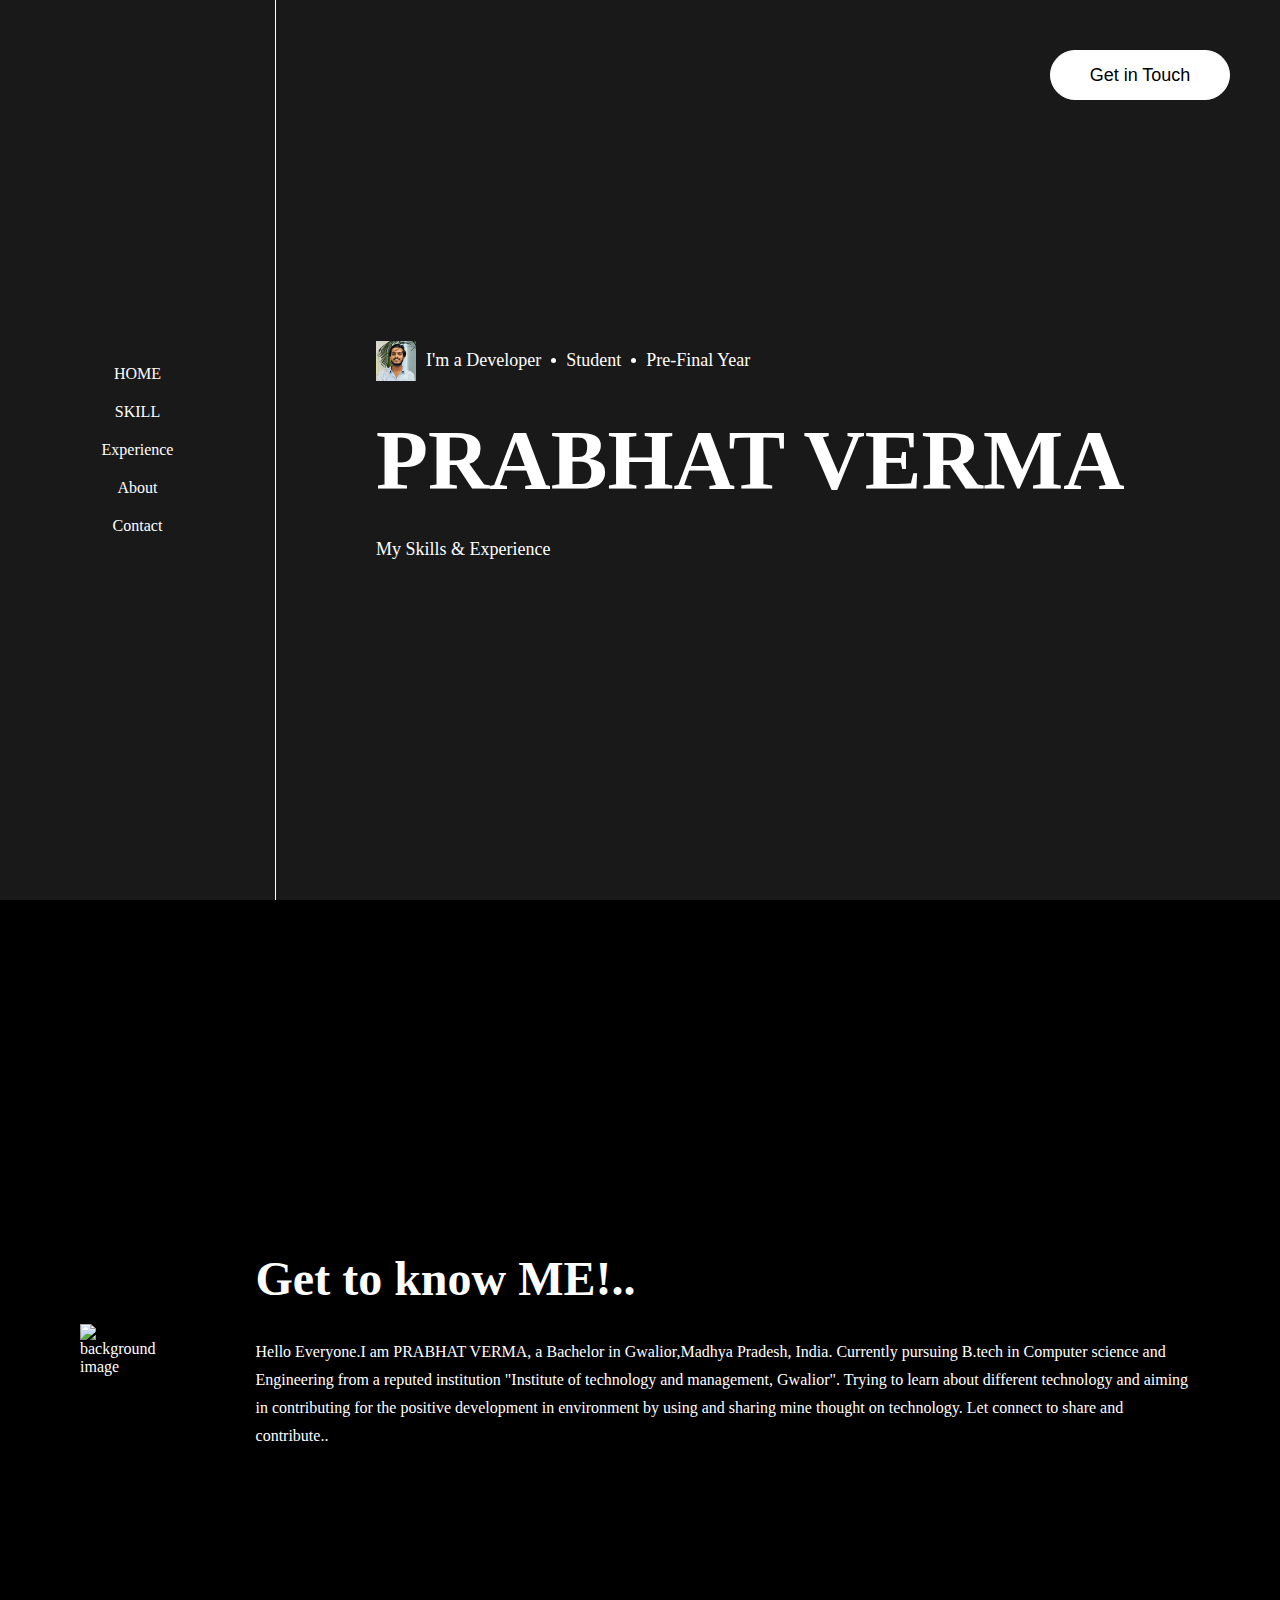
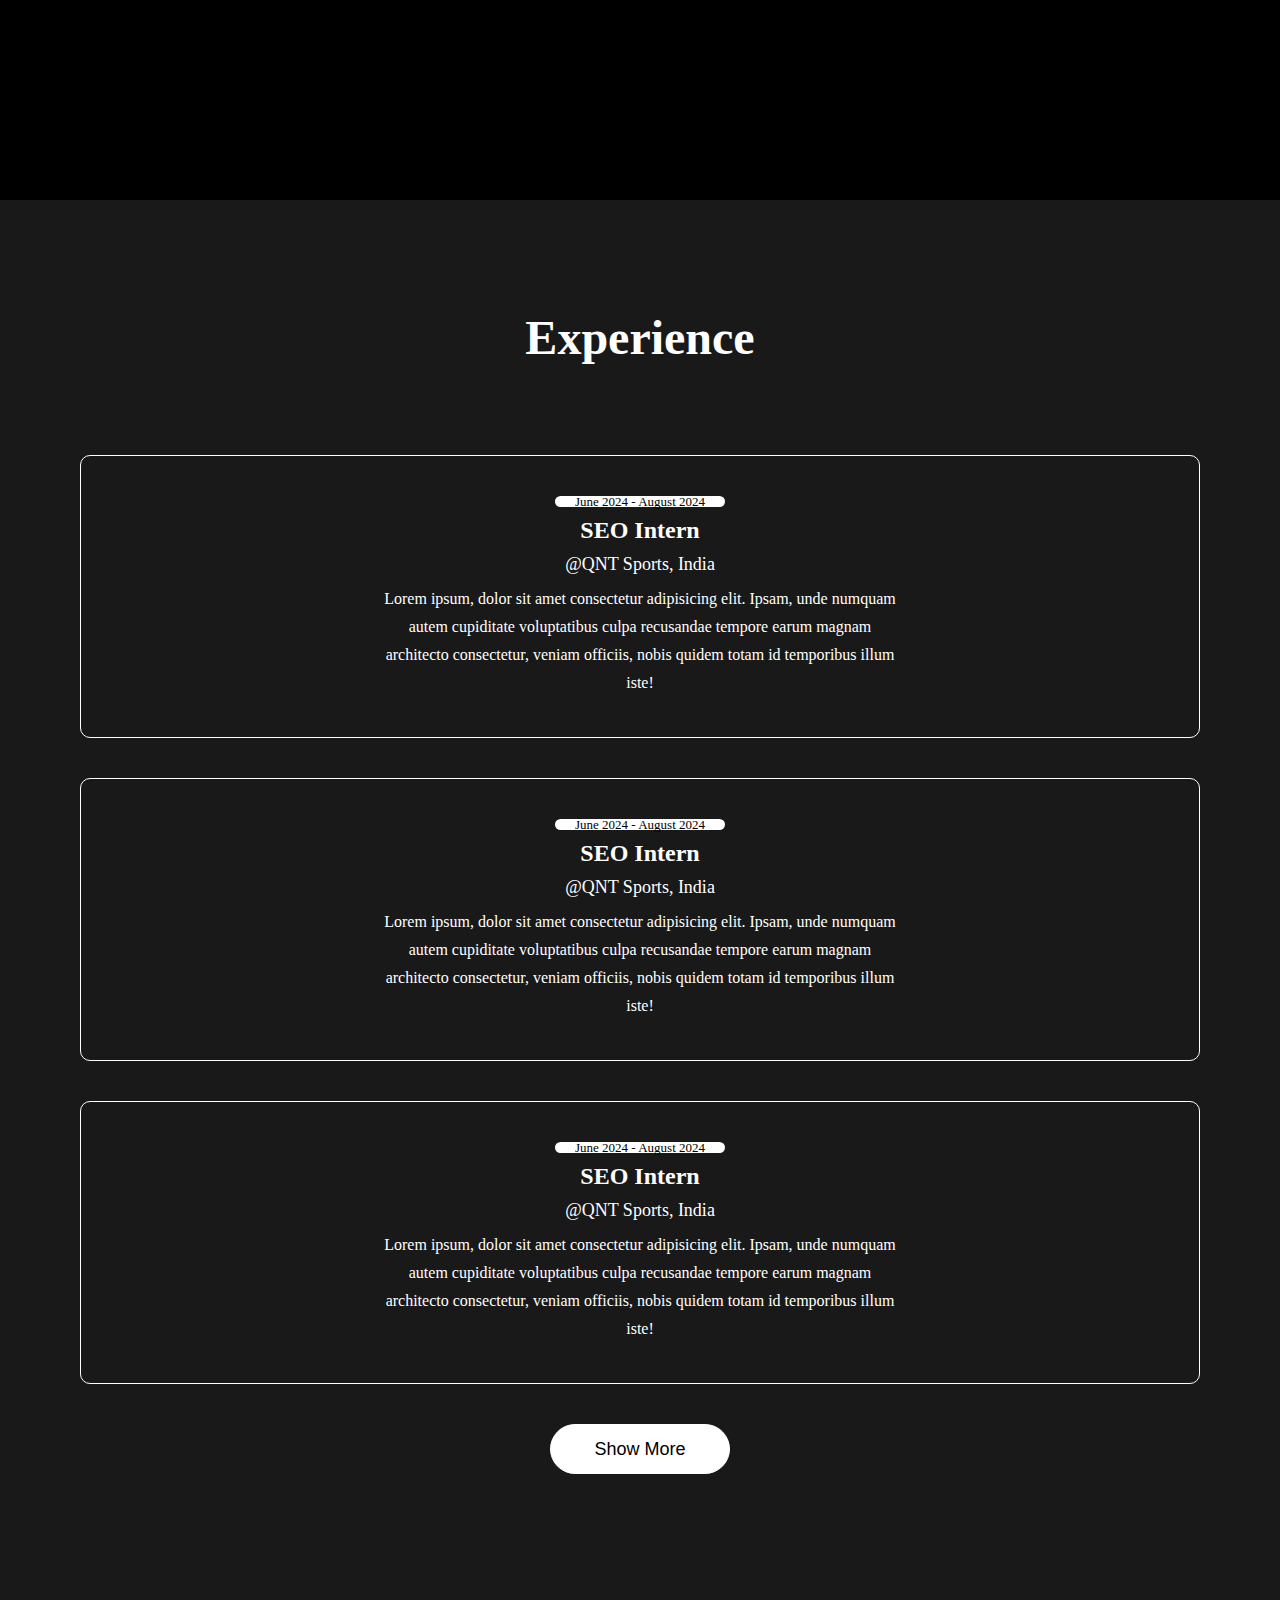
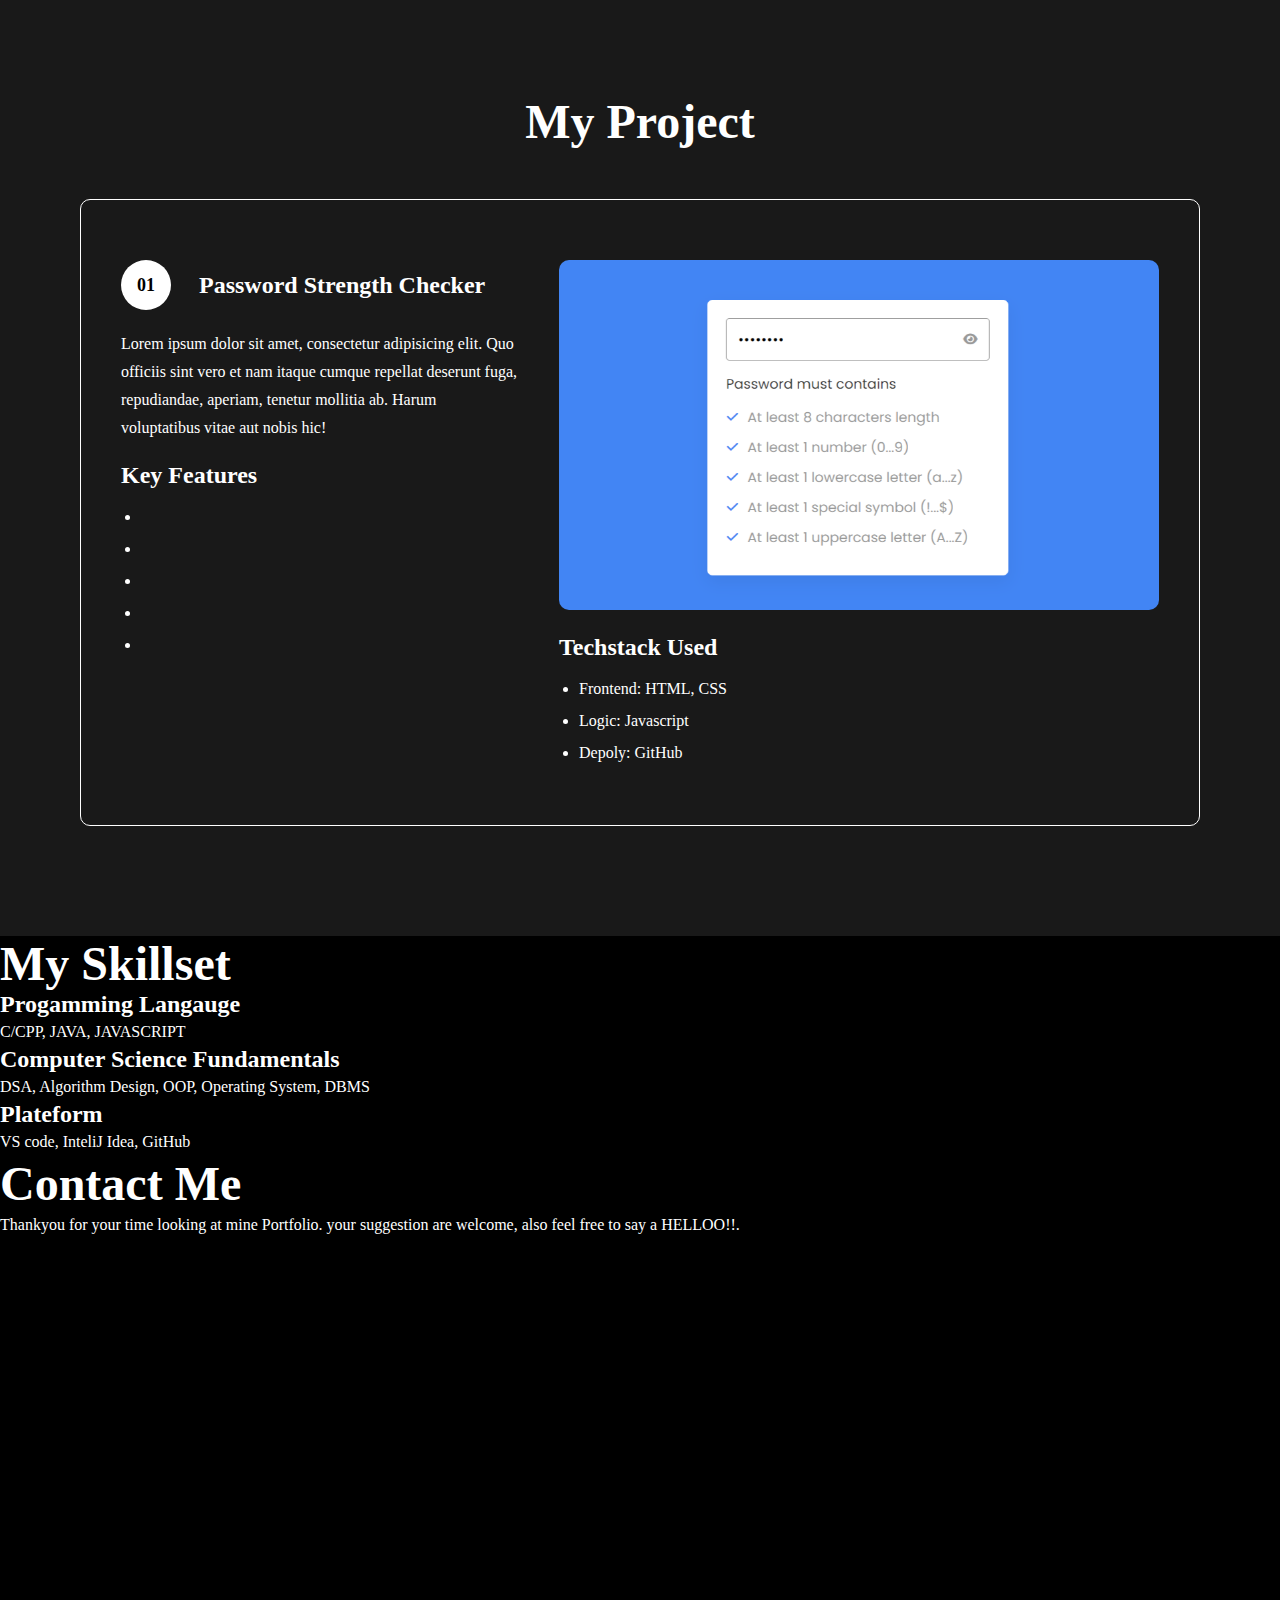
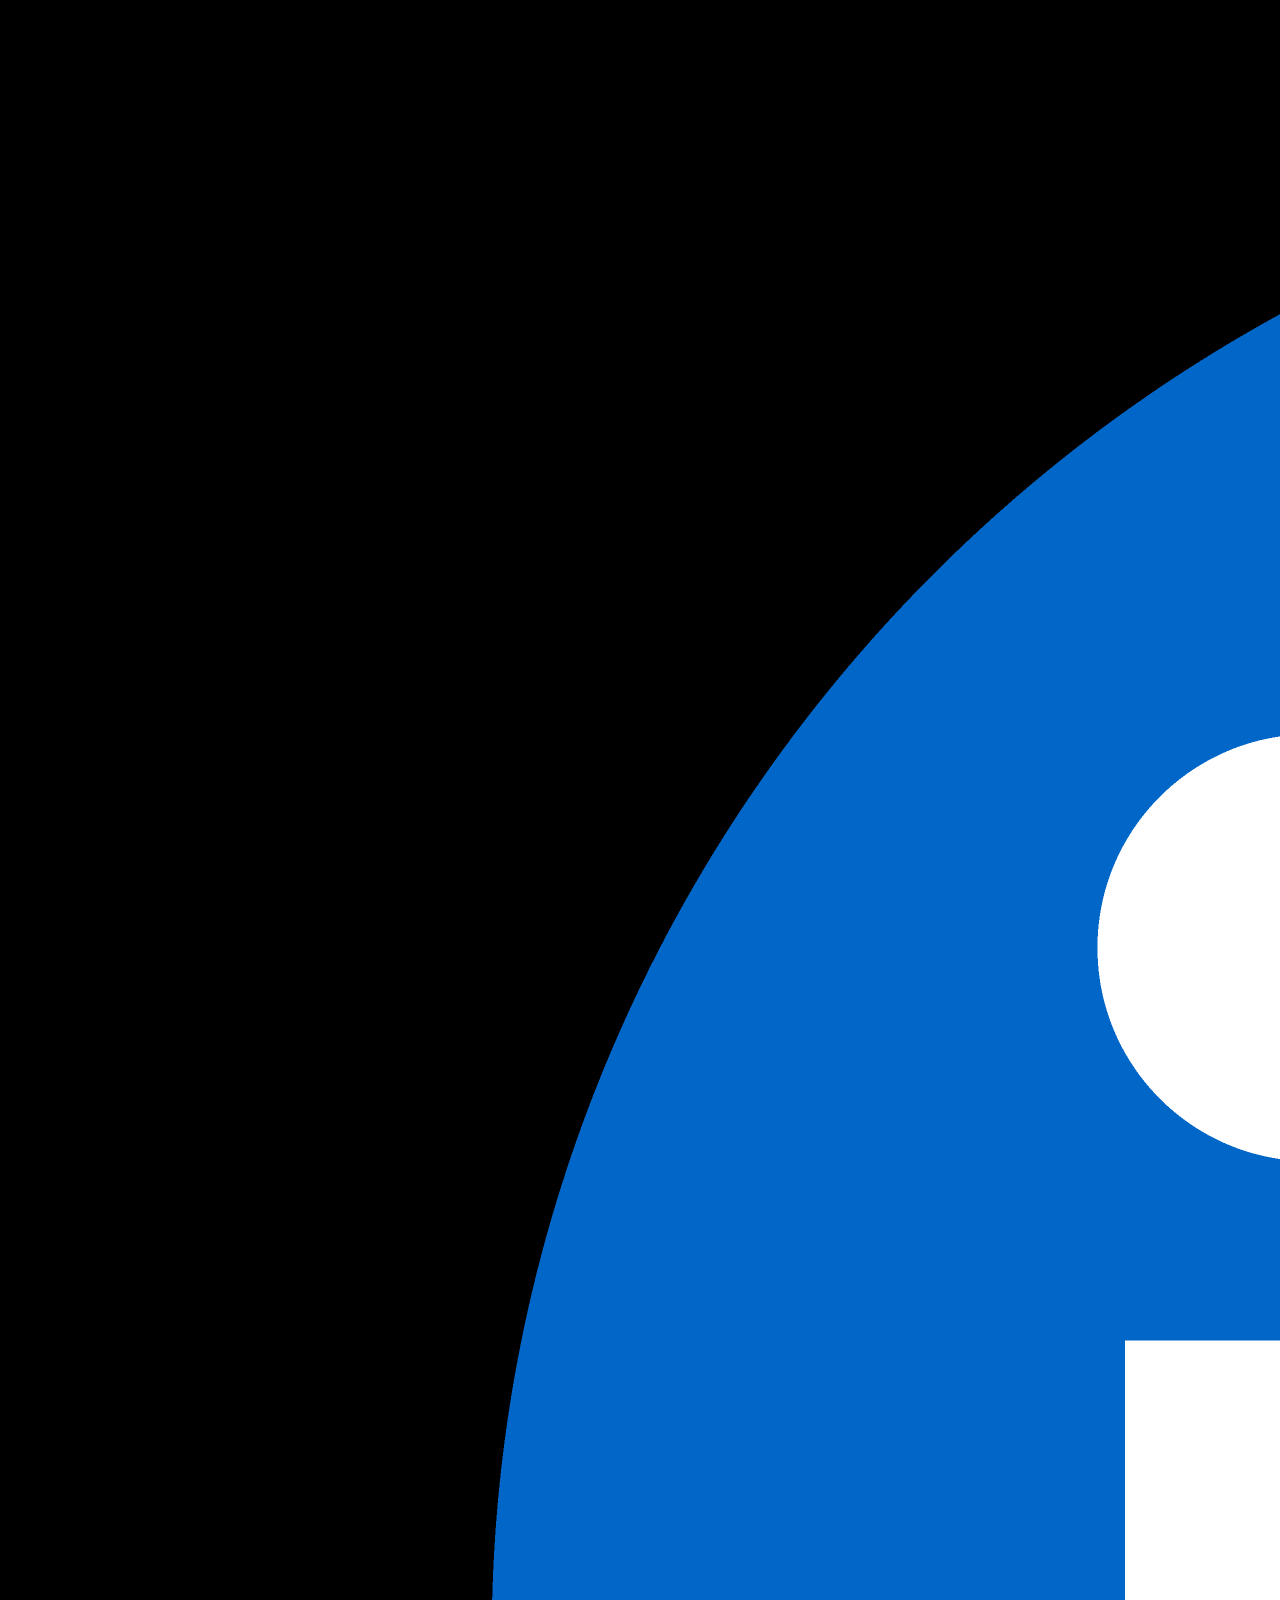
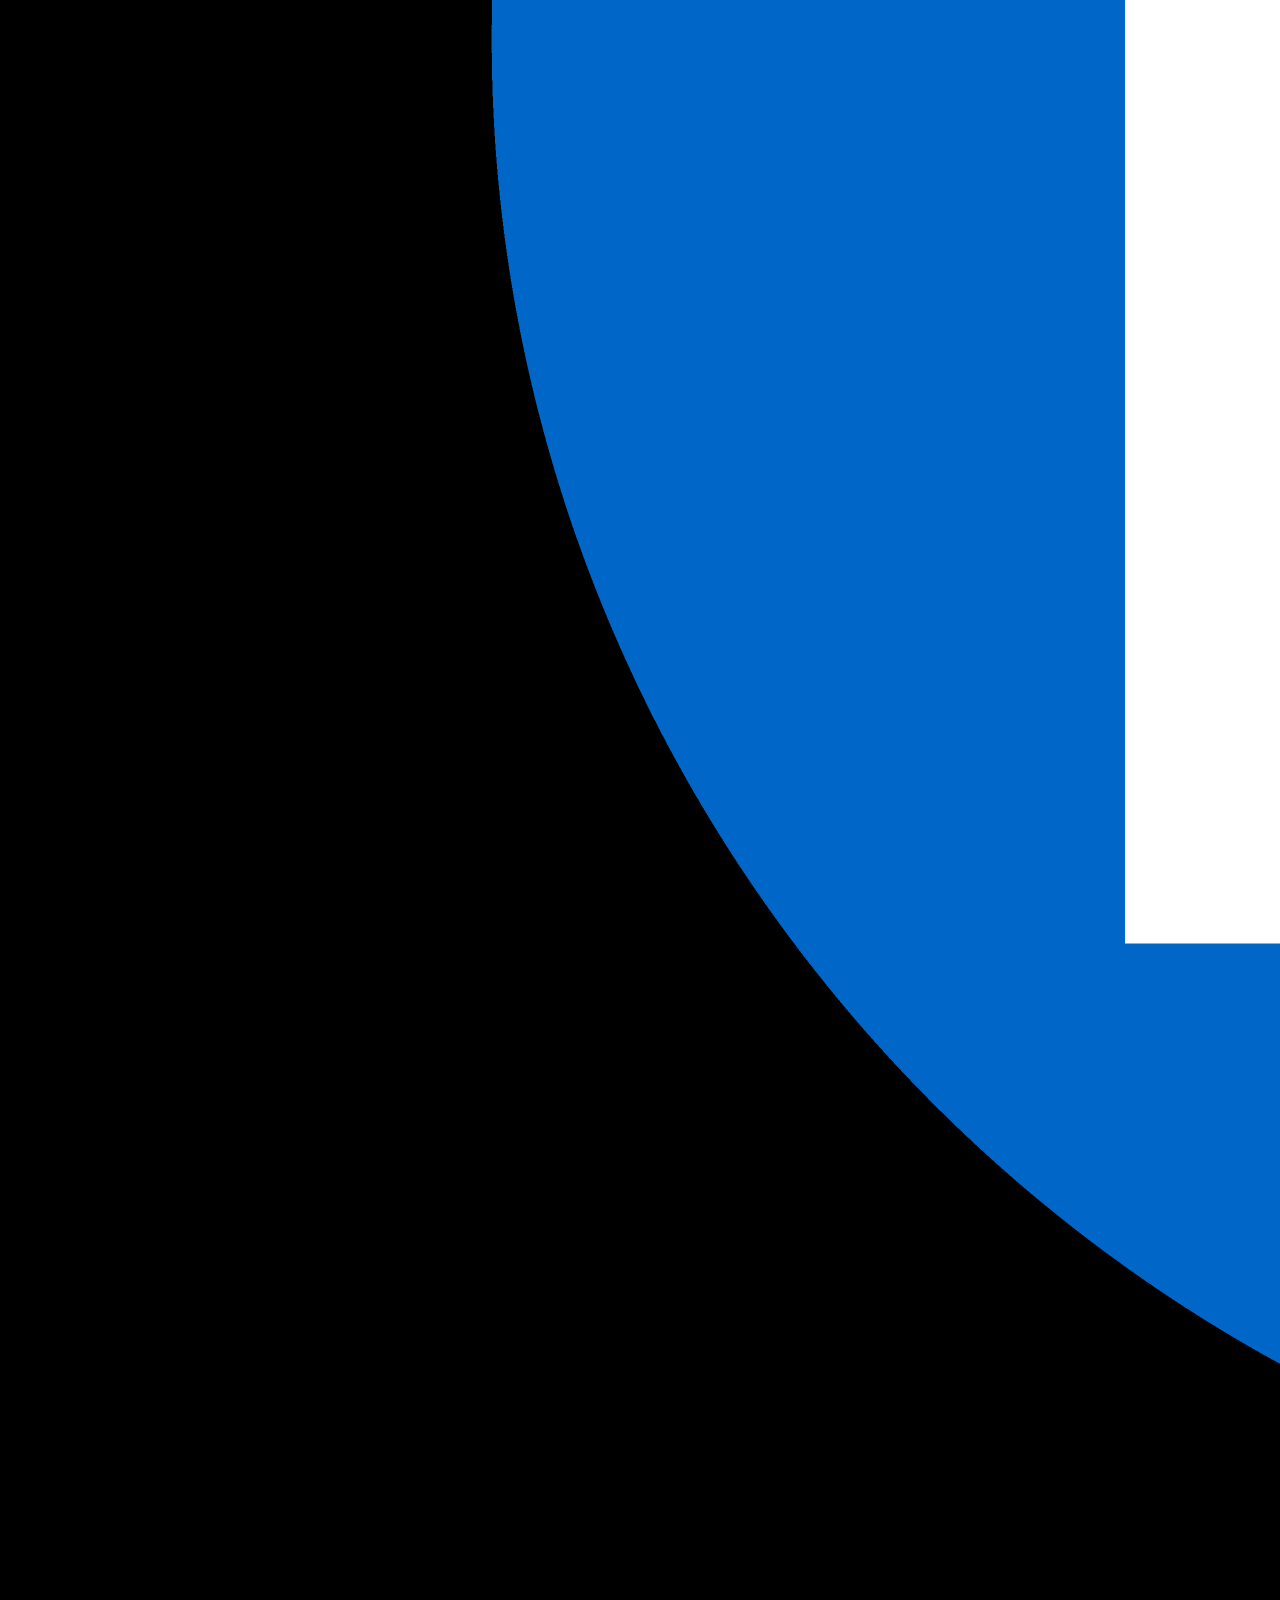
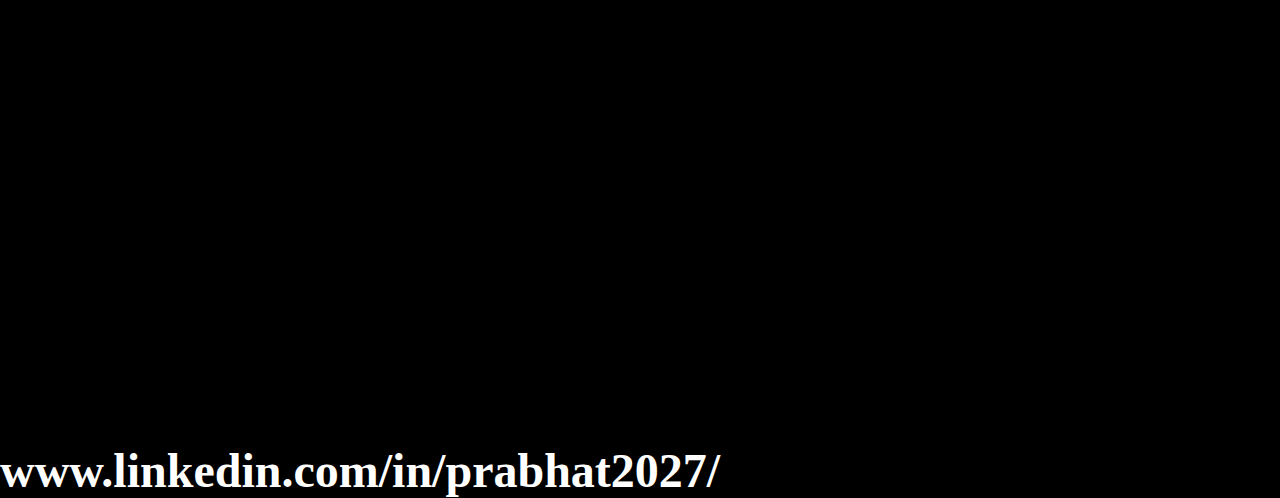
==== commit fe38d159: "project section done" ====
--- a/index.html
+++ b/index.html
@@ -113,6 +113,8 @@
 <!-- Project Section -->
 
     <section class="project_section">
+        <h2>My Project</h2>
+
         <div class="project_card">
 
             <div class="left">
@@ -127,8 +129,7 @@
                     <!-- project description -->
                     <p>  
                         Lorem ipsum dolor sit amet, consectetur adipisicing elit. Quo officiis sint vero et nam itaque cumque repellat deserunt fuga, repudiandae, aperiam, tenetur mollitia ab. Harum voluptatibus vitae aut nobis hic!
-                    </p>
-                    
+                    </p>        
                 </div>
 
                 <div class="key_features">
@@ -146,7 +147,7 @@
 
             <div class="right">
                 <div class="image_container">
-                    <img src="./images/project_img.png" alt="Password Strength Checker">
+                    <img src="./images/project_img.png" alt="Password Strength Checker" style="width: 600px;height: 350px;">
                 </div>
 
                 <div class="technology_used">
--- a/style.css
+++ b/style.css
@@ -180,6 +180,7 @@
     .experience_card {
         padding: 40px;
         border: 1px solid var(--light);
+        border-radius: 10px;
         display: flex;
         gap: 10px;
         flex-direction: column;
@@ -204,4 +205,87 @@
             max-width: 50%;
         }
     }
+}
+
+/* project section */
+
+.project_section {
+    background-color: var(--bg-secondary);
+    padding: 110px 80px;
+
+    h2 {
+        margin-bottom: 50px;
+        text-align: center;
+    }
+
+    .project_card {
+        padding: 60px 40px;
+        border: 1px solid var(--light);
+        border-radius: 10px;
+        display: flex;
+        gap: 40px;
+        
+        .left {
+            .project_overview {
+                .tittle {
+                    align-items: center;
+                    display: flex;
+                    gap: 28px;
+                    
+                    .number {
+                        background-color: var(--light);
+                        color: var(--bg-primary);
+                        width:  50px;
+                        height: 50px;
+                        justify-content: center;
+                        align-items: center;
+                        display: flex;
+                        border-radius: 9999px;
+                        font-size: 18px;
+                        font-weight: bold;
+                    } 
+                }
+                p {
+                    margin-top: 20px;
+                }
+                margin-bottom: 20px;    
+            }
+
+            .key_features {
+                h3 {
+                    margin-bottom: 16px;
+                }
+                ul {
+                    padding-left: 20px;
+                    li {
+                        margin-top: 8px;
+                        line-height: 24px;
+                    }
+                }
+            }
+        }
+
+        .right {
+            .image_container {
+                img {
+                    border-radius: 10px;
+                }
+            }
+
+            .technology_used {
+                margin-top: 20px;
+
+                h3 {
+                    margin-bottom: 16px;
+                }
+                ul {
+                    padding-left: 20px;
+                    li {
+                        margin-top: 8px;
+                        line-height: 24px;
+                    }
+                }
+            }
+        }
+    }
 }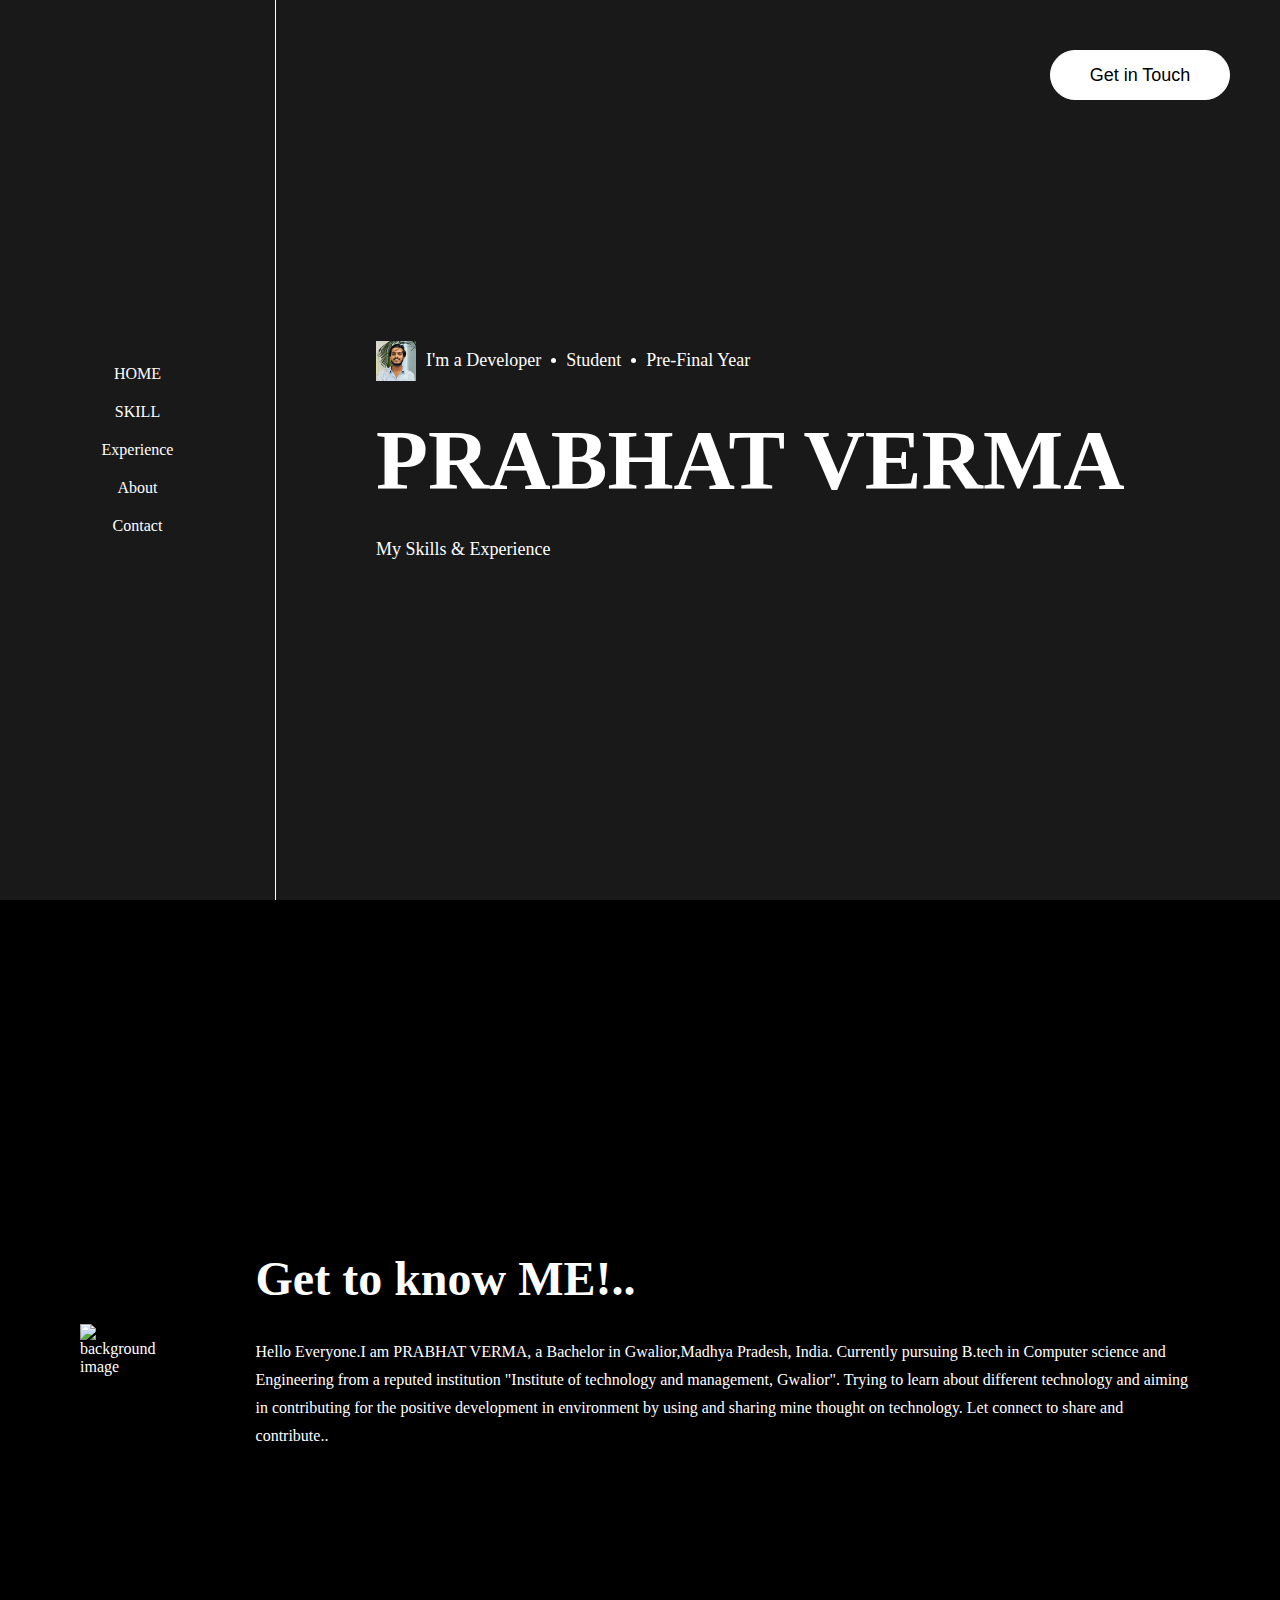
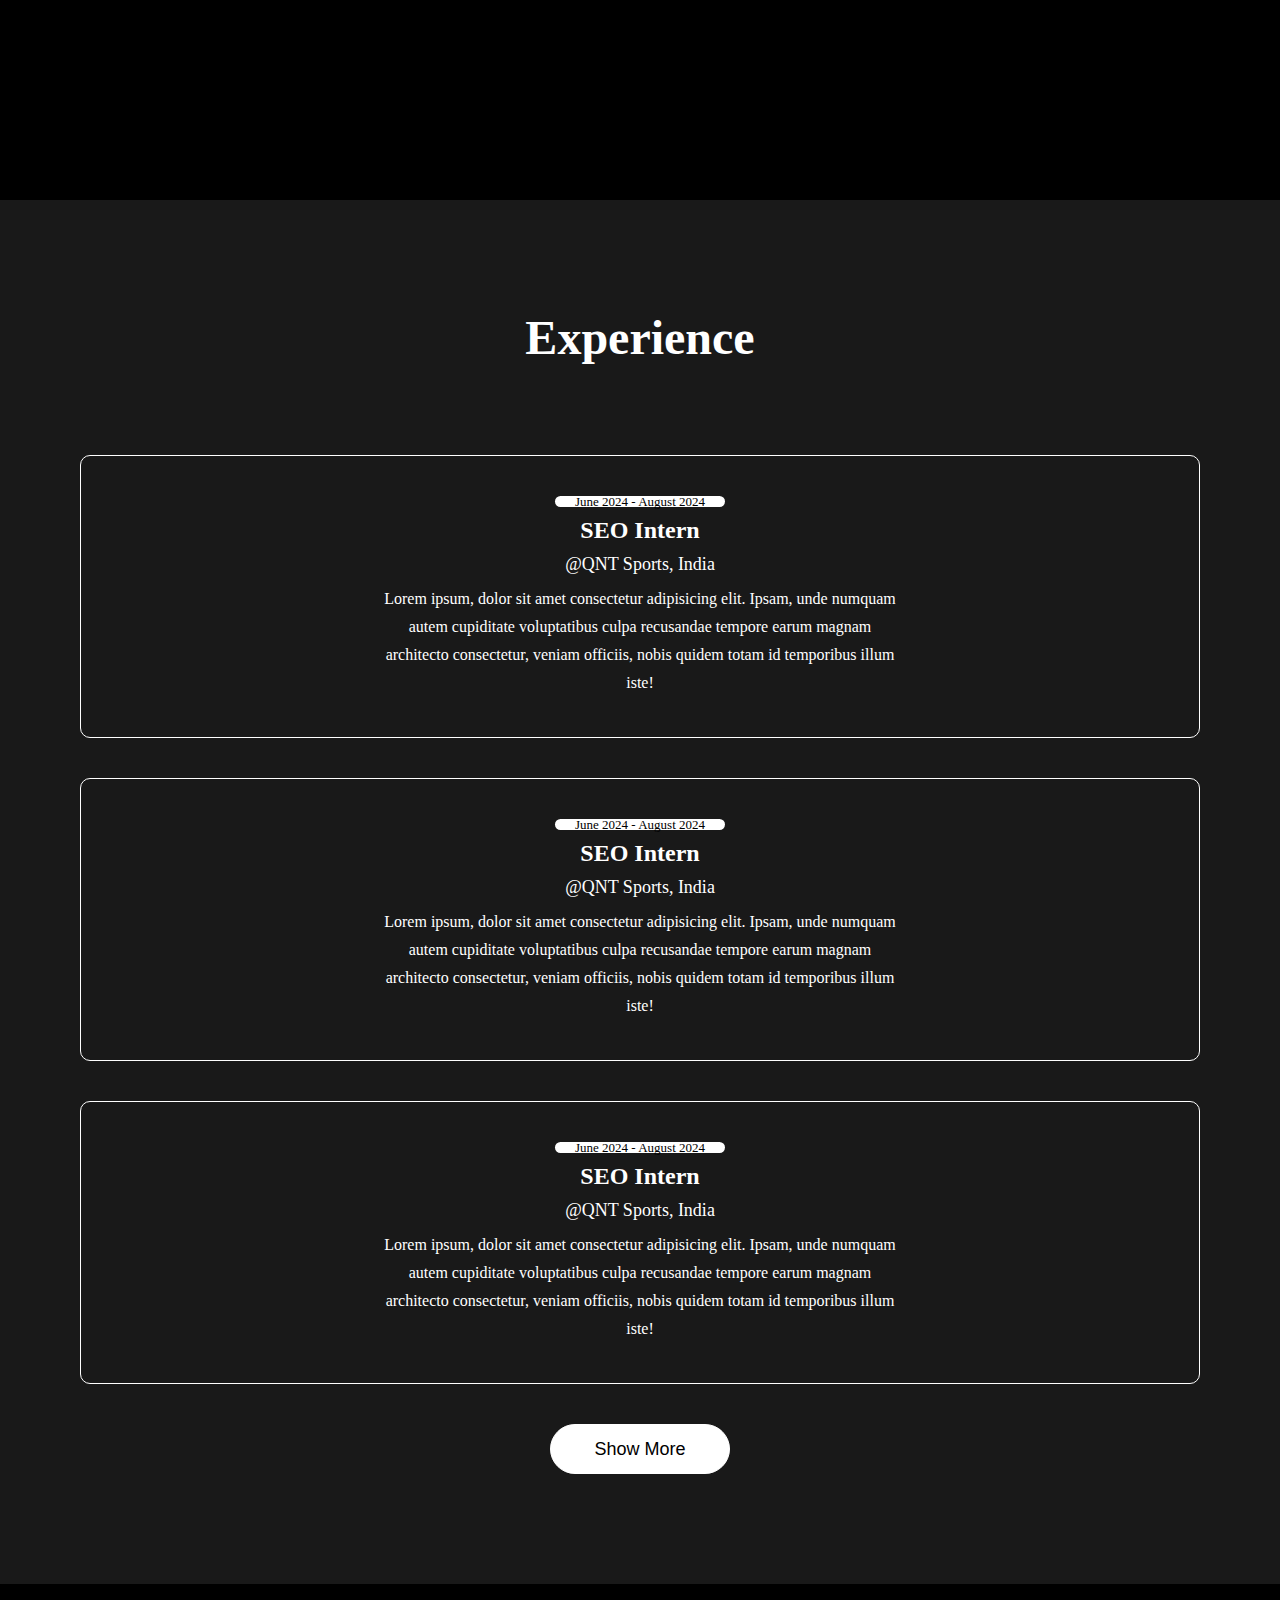
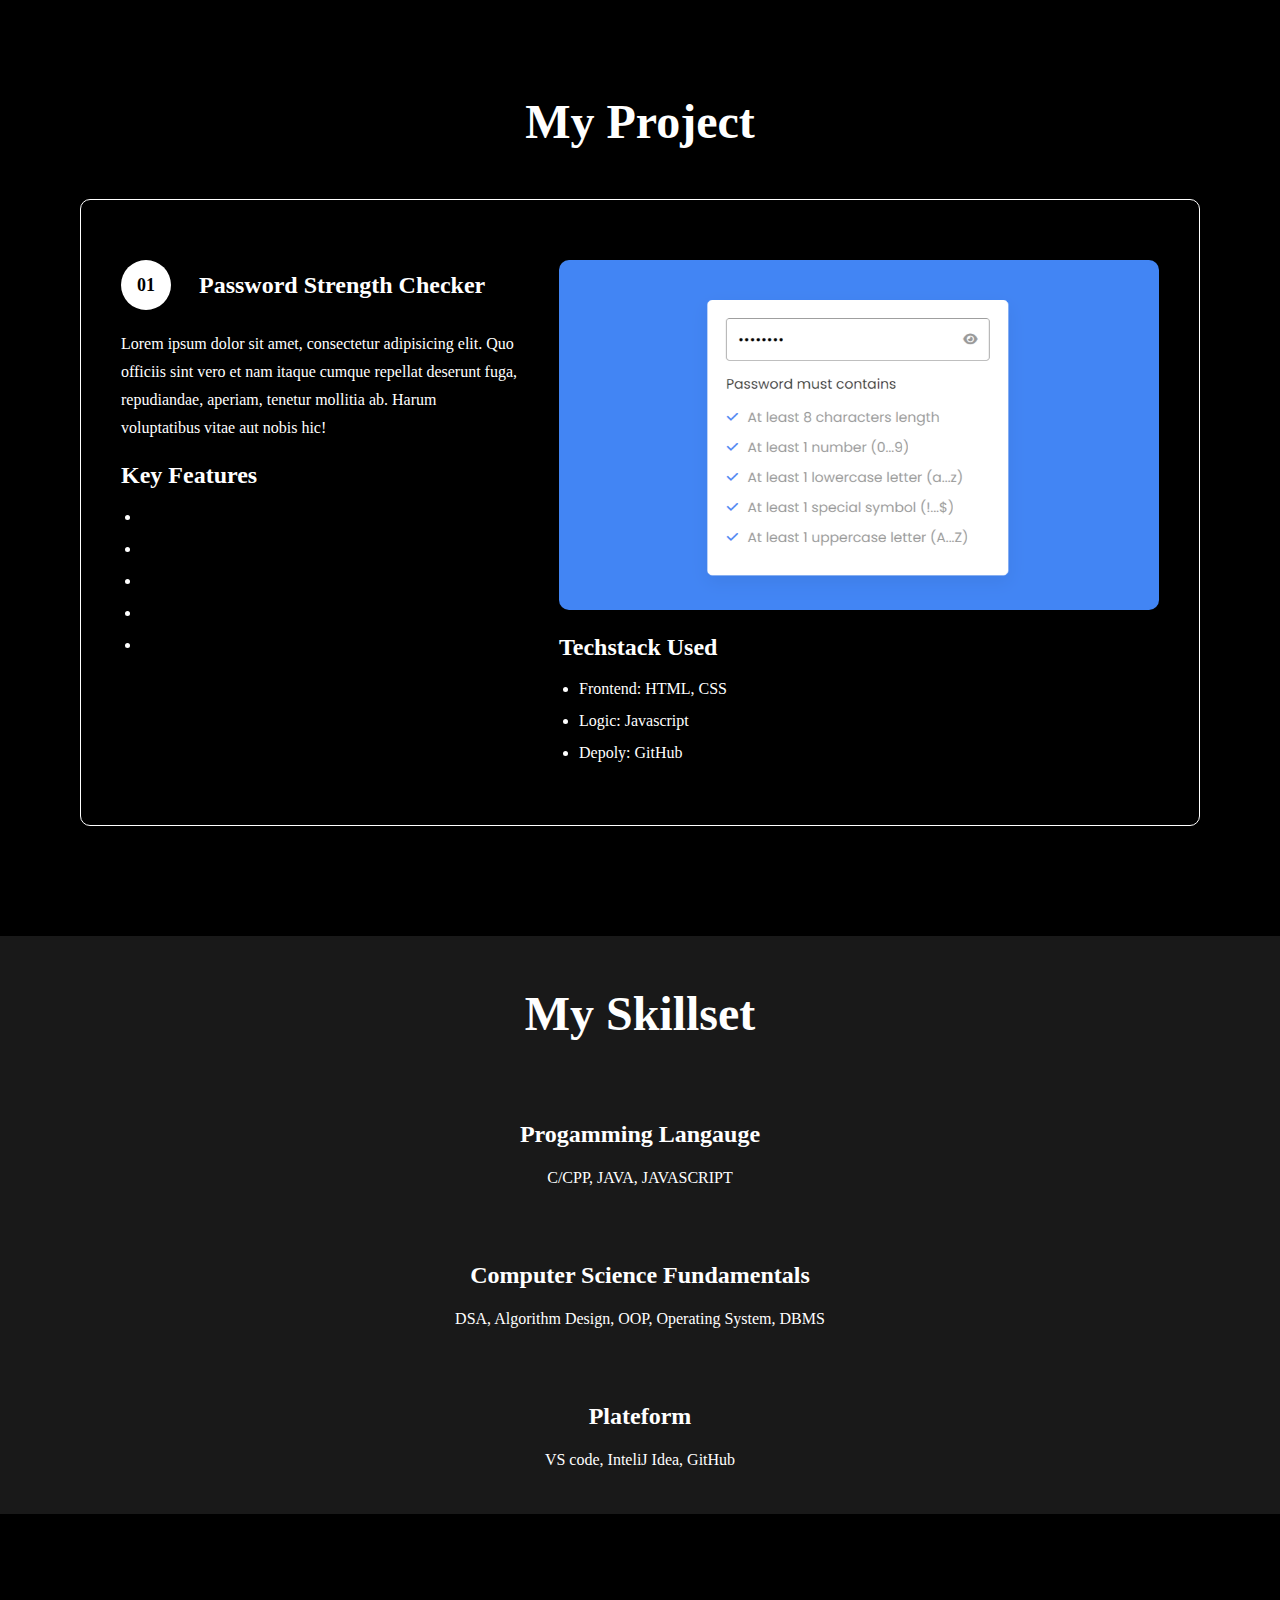
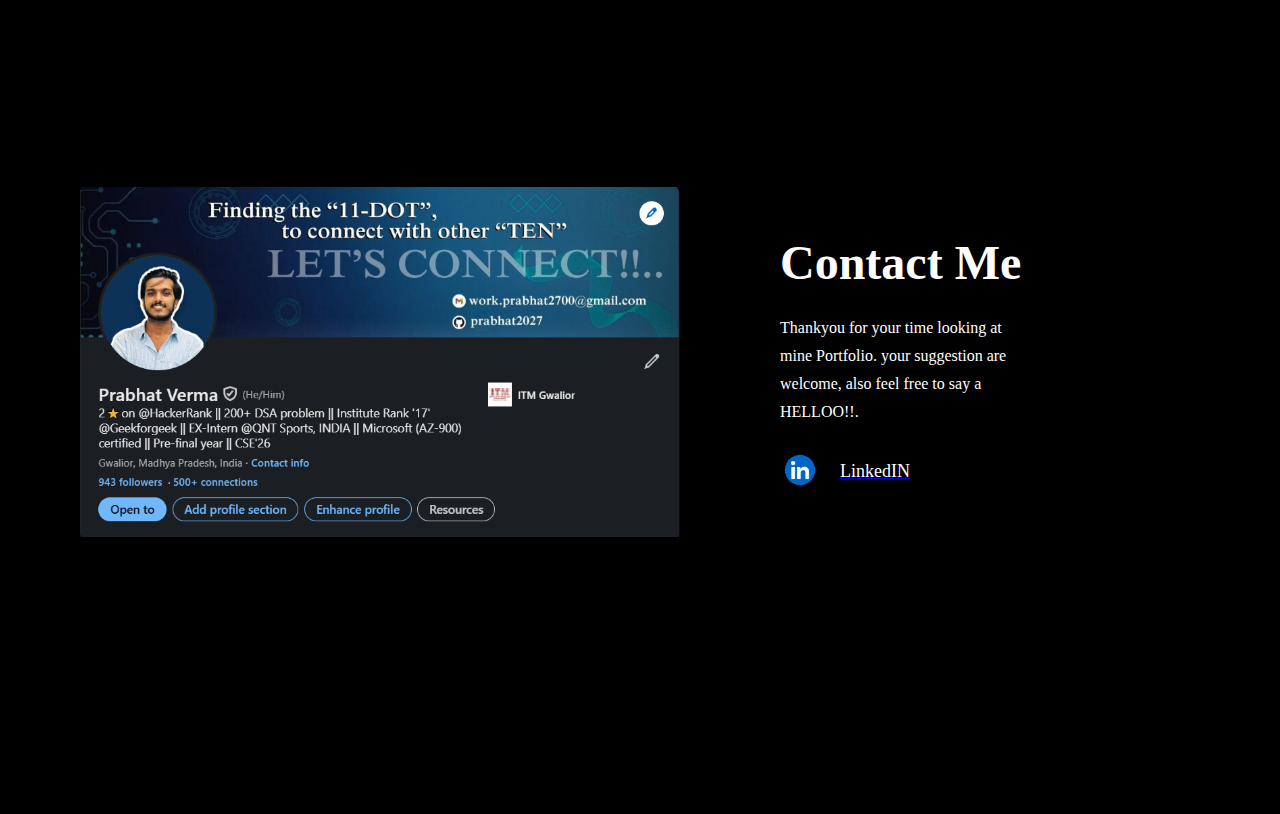
==== commit ced74de3: "completed, but some changes are left" ====
--- a/index.html
+++ b/index.html
@@ -184,20 +184,35 @@
 
 
 <!-- contact Section -->
+
     <section class="contact">
-        <h2>Contact Me</h2>
-        <p>
-            Thankyou for your time looking at mine Portfolio. your suggestion are welcome, also feel free to say a HELLOO!!.
-        </p>
-
-        <div class="linkedin_container">
-            <div class="linkedin">
-                <img src="./images/linkedin_logo.png" alt="linkedin">
+        <div class="image_container">
+            <img src="./images/linkedIN_profile.png" alt="linkedIN_profile" style="width: 600px;height: 350px;">
+        </div>
+            
+        <div class="content">
+            <h2>Contact Me</h2>
+            <p>
+                Thankyou for your time looking at mine Portfolio. your suggestion are welcome, also feel free to say a HELLOO!!.
+            </p>
+
+            <div class="linkedin_container">
+                <div class="linkedin">
+                    <img src="./images/linkedin_logo.png" alt="linkedin" style="width: 40px;height: 40px;">
+                </div>
+                <a target="_blank" href="https://www.linkedin.com/in/prabhat2027/">
+                        <h4>LinkedIN</h4>
+                </a>
+                </div>
             </div>
-            <h2>www.linkedin.com/in/prabhat2027/</h2>
-        </div>
-
-    </section>
+        </div>
+    </section>
+
+    <!-- BAR -->
+
+    <div class="bar">
+
+    </div>
 
 </body>
 </html>--- a/style.css
+++ b/style.css
@@ -210,8 +210,9 @@
 /* project section */
 
 .project_section {
-    background-color: var(--bg-secondary);
+    /* background-color: var(--bg-secondary); */
     padding: 110px 80px;
+
 
     h2 {
         margin-bottom: 50px;
@@ -288,4 +289,75 @@
             }
         }
     }
+}
+
+/* skill section */
+
+.skill_Section {
+    background-color: var(--bg-secondary);
+    padding: 110px, 80px;
+    gap: 30px;
+    display: flex;
+    flex-direction: column;
+    text-align: center;
+
+    h2 {
+        margin-bottom: 50px;
+        margin-top: 50px;
+        text-align: center;
+    }
+
+    .skill {
+        display: flex;
+        flex-direction: column;
+        gap: 16px;
+        margin-bottom: 40px;
+    }
+    
+}
+
+/* contact section */
+
+.contact {
+    height: 100vh;
+    display: flex;
+    align-items: center;
+    padding: 80px;
+    gap: 100px;
+
+    .image_container {
+        img {
+            height: 80vh;
+        }
+    }
+
+    .content {
+        display: flex;
+        flex-direction: column;
+        gap: 24px;
+
+        p {
+            max-width: 60%;
+        }
+
+        .linkedin_container {
+            display: flex;
+            gap: 20px;
+            align-items: center;
+            .linkedin {
+                img {
+                    height: 50px;
+                    width: 50px;
+                }
+            }
+            h4 {
+                color: #fff;
+            }
+        }
+    }
+}
+
+.bar {
+    background-color: var(--light);
+    border-radius: 9999px;
 }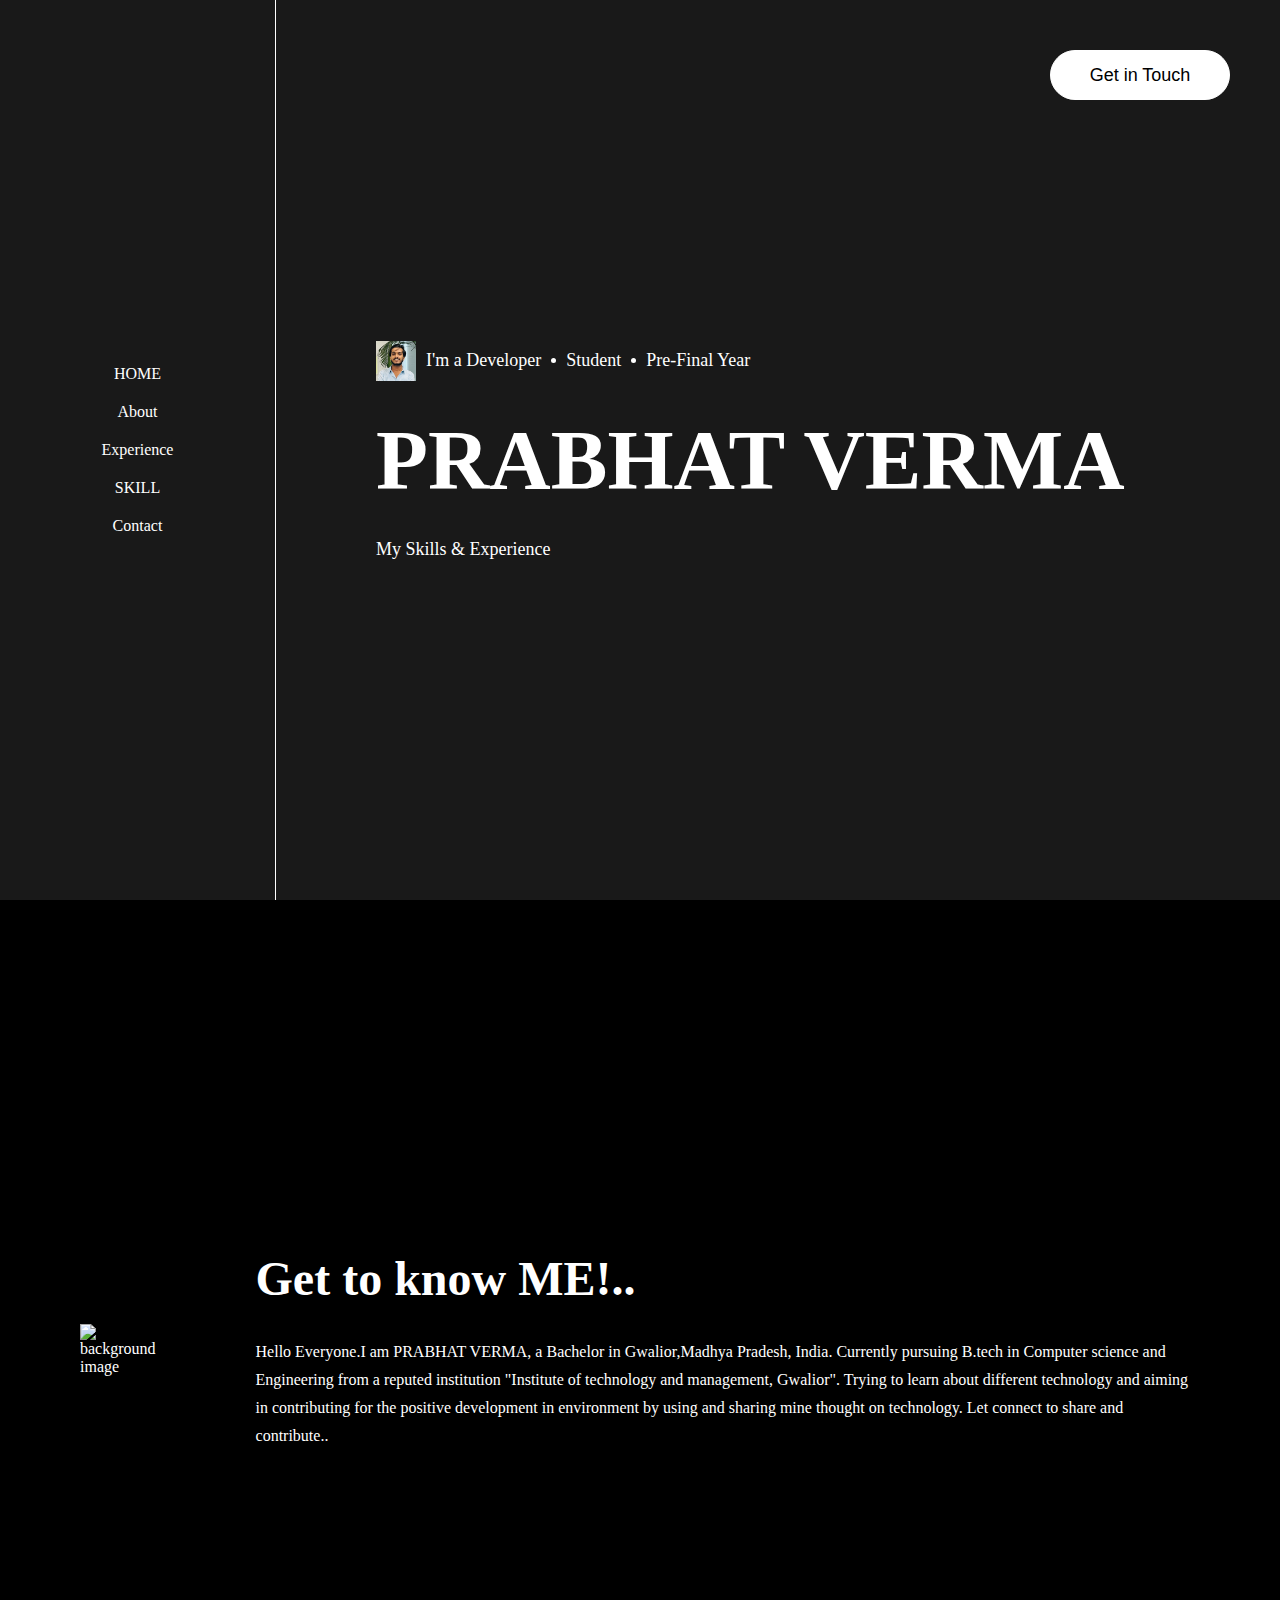
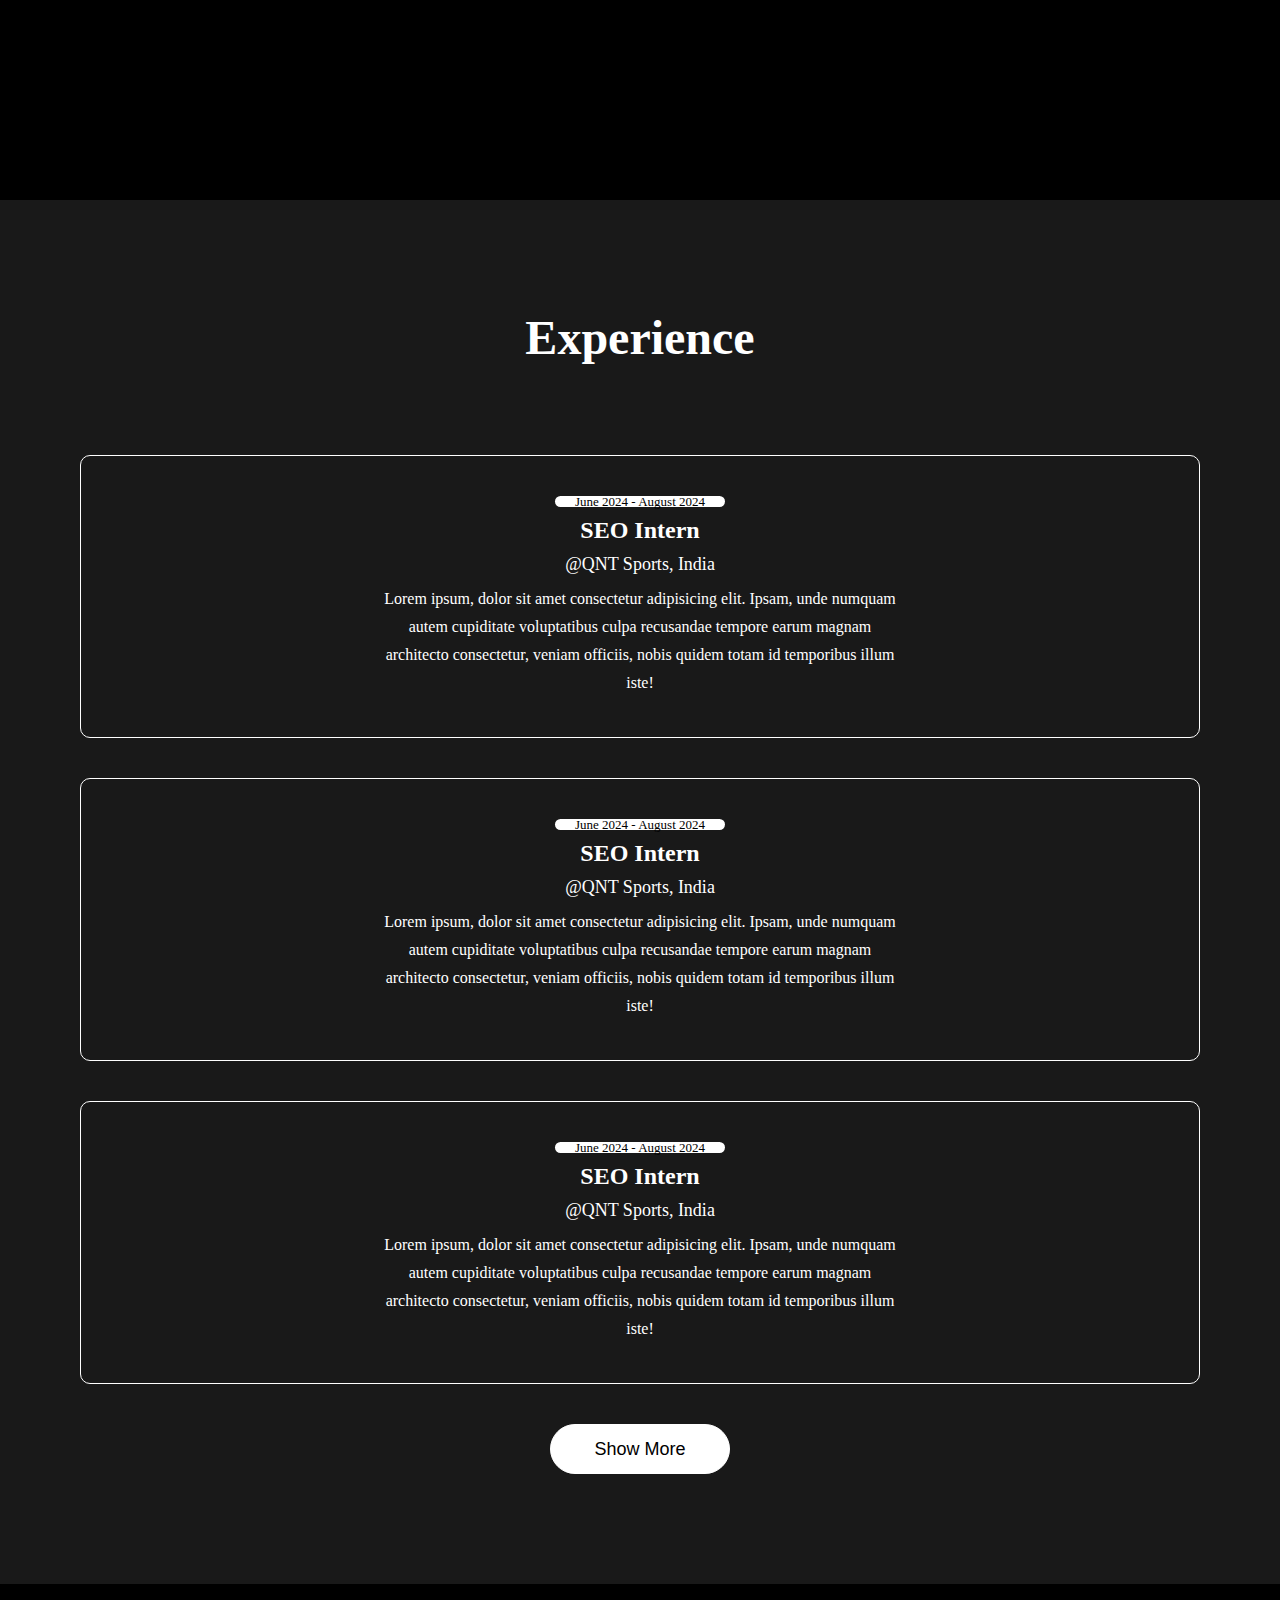
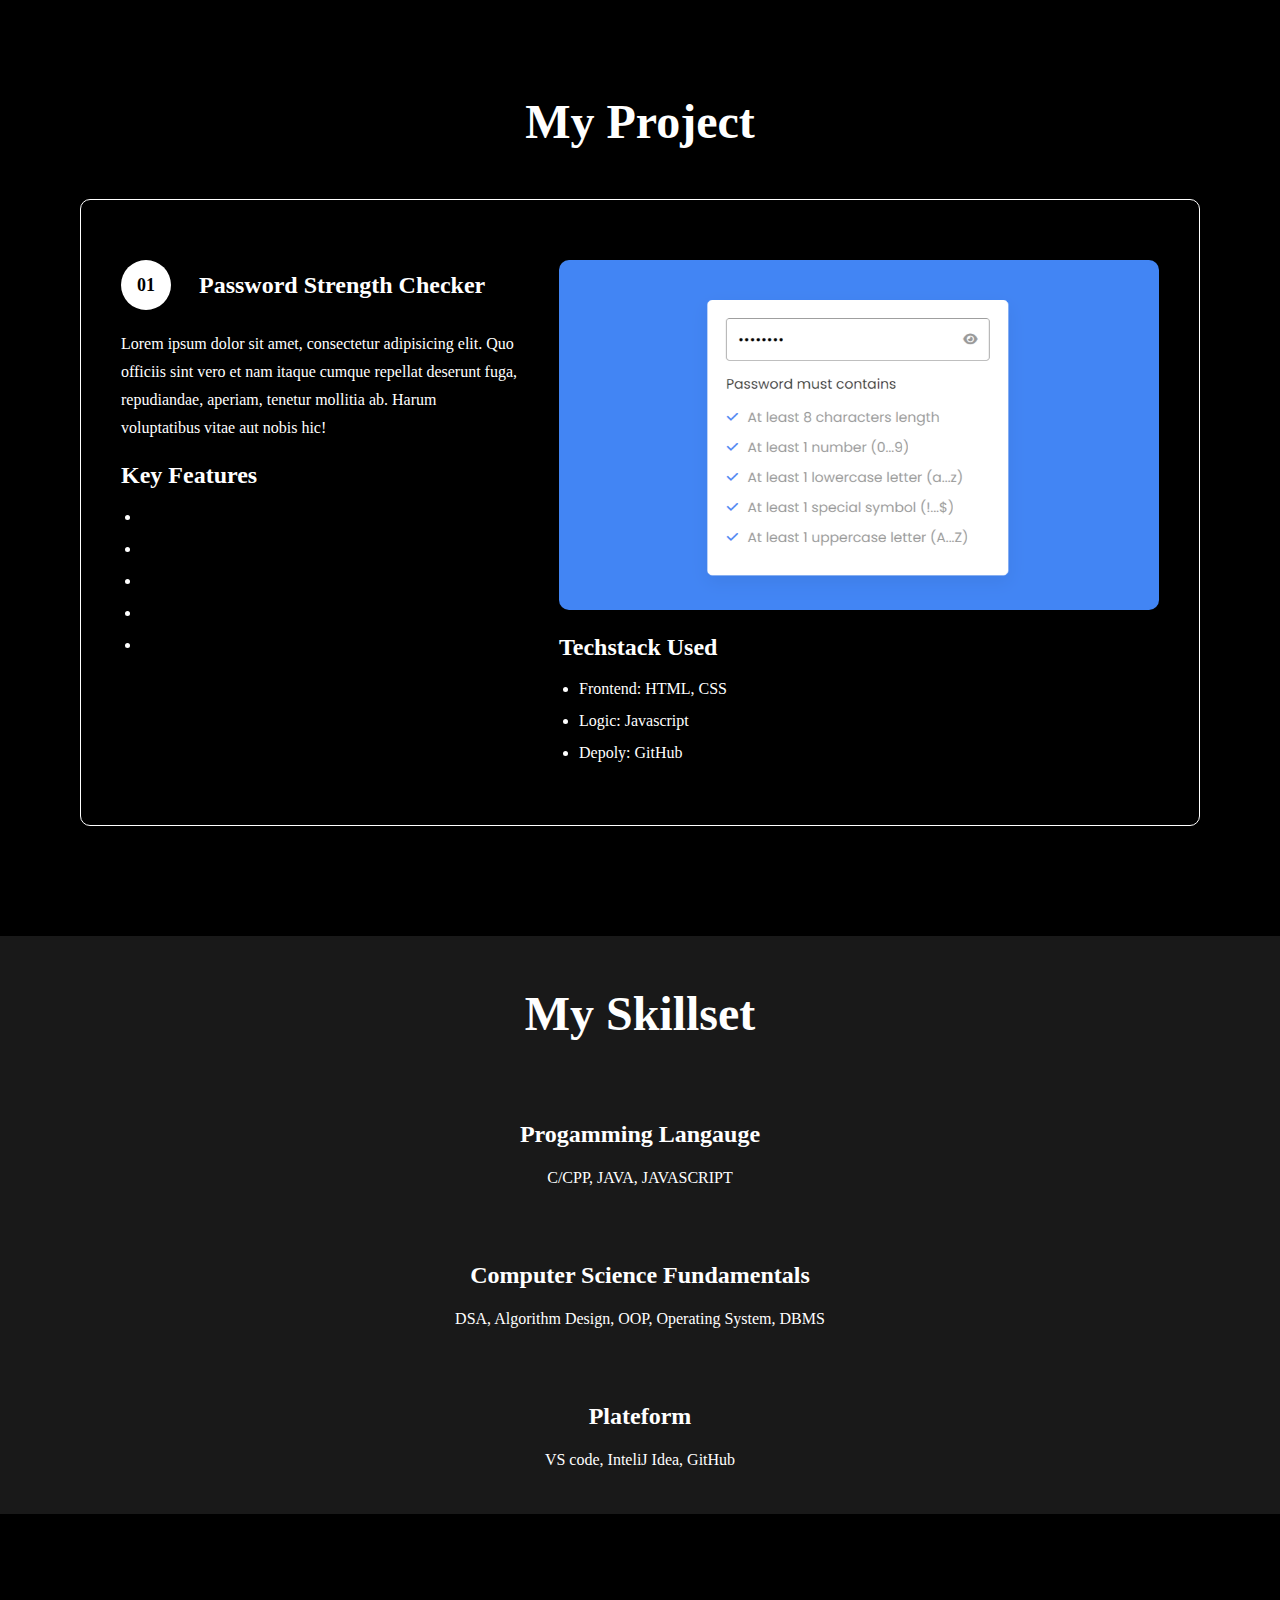
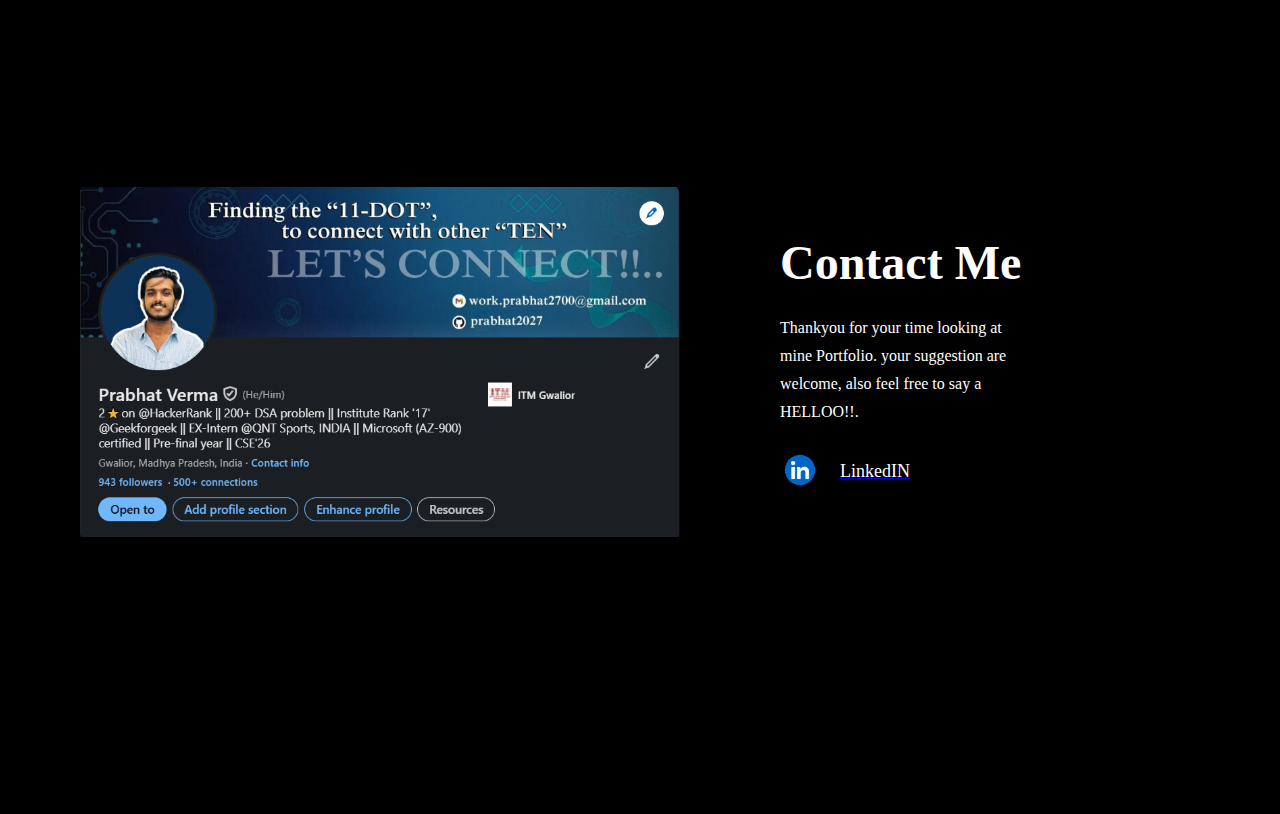
==== commit b4fab15b: "make navbar working.." ====
--- a/index.html
+++ b/index.html
@@ -18,16 +18,16 @@
                     <a href="#">HOME</a>
                 </li>
                 <li>
-                    <a href="#">SKILL</a>
-                </li>
-                <li>
-                    <a href="#">Experience</a>
-                </li>
-                <li>
-                    <a href="#">About</a>
-                </li>
-                <li>
-                    <a href="#">Contact</a>
+                  <a href="#about_section">About</a>
+                </li>
+                <li>
+                  <a href="#experience_section">Experience</a>
+                </li>
+                <li>
+                    <a href="#skill_Section">SKILL</a>
+                </li>
+                <li>
+                    <a href="#contact">Contact</a>
                 </li>
             </ul>
         </nav>
@@ -54,7 +54,7 @@
 
 <!-- About Section -->
 
-    <section class="about_section">
+    <section id="about_section"  class="about_section">
         <div class="image_container">
             <img src="./images/background.jpg" alt="background image" height="150px">
         </div>
@@ -73,7 +73,7 @@
 
 <!-- experience Section -->
 
-    <section class="experience_section">
+    <section id="experience_section" class="experience_section">
         <h2>Experience</h2>
 
         <div class="experience_card">
@@ -112,7 +112,7 @@
 
 <!-- Project Section -->
 
-    <section class="project_section">
+    <section id="project_section" class="project_section">
         <h2>My Project</h2>
 
         <div class="project_card">
@@ -164,7 +164,7 @@
 
 <!-- Skill Section -->
 
-    <section class="skill_Section">
+    <section id="skill_Section" class="skill_Section">
         <h2>My Skillset</h2>
 
         <div class="skill">
@@ -185,7 +185,7 @@
 
 <!-- contact Section -->
 
-    <section class="contact">
+    <section id="contact" class="contact">
         <div class="image_container">
             <img src="./images/linkedIN_profile.png" alt="linkedIN_profile" style="width: 600px;height: 350px;">
         </div>
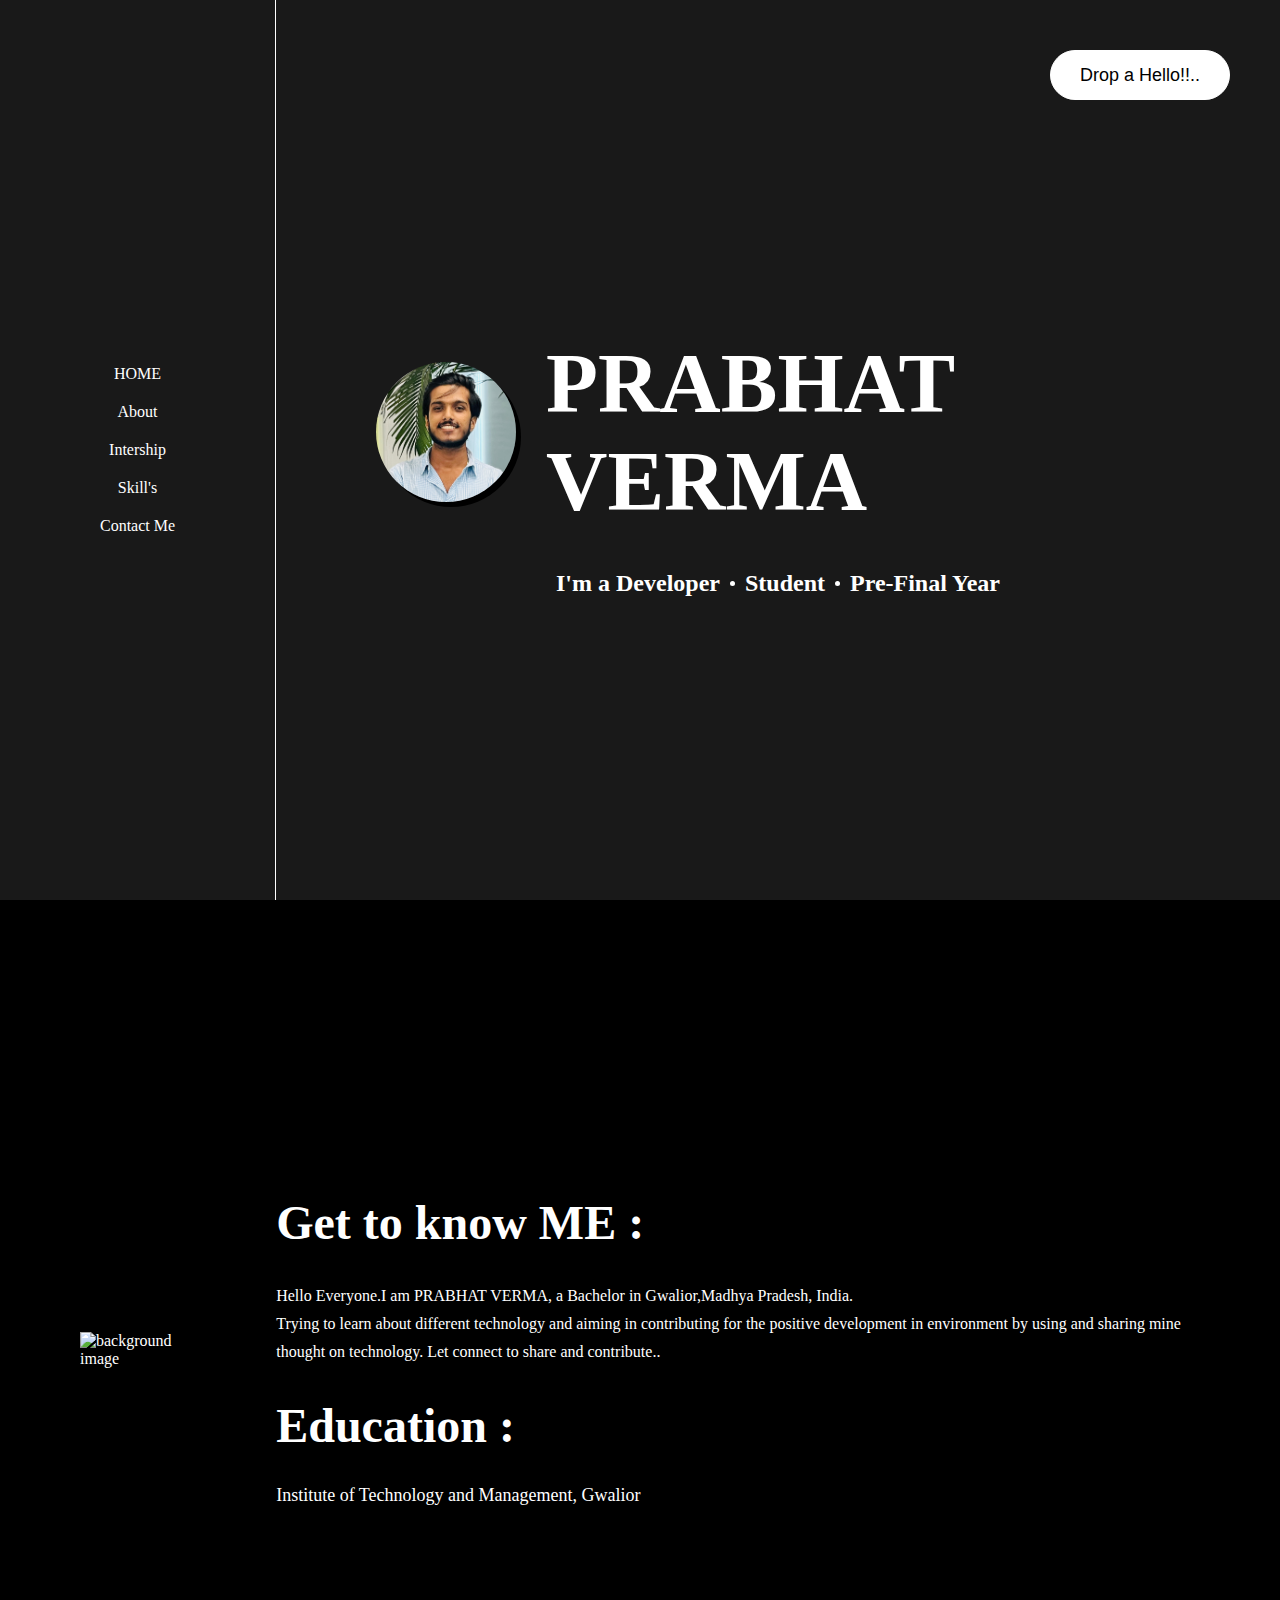
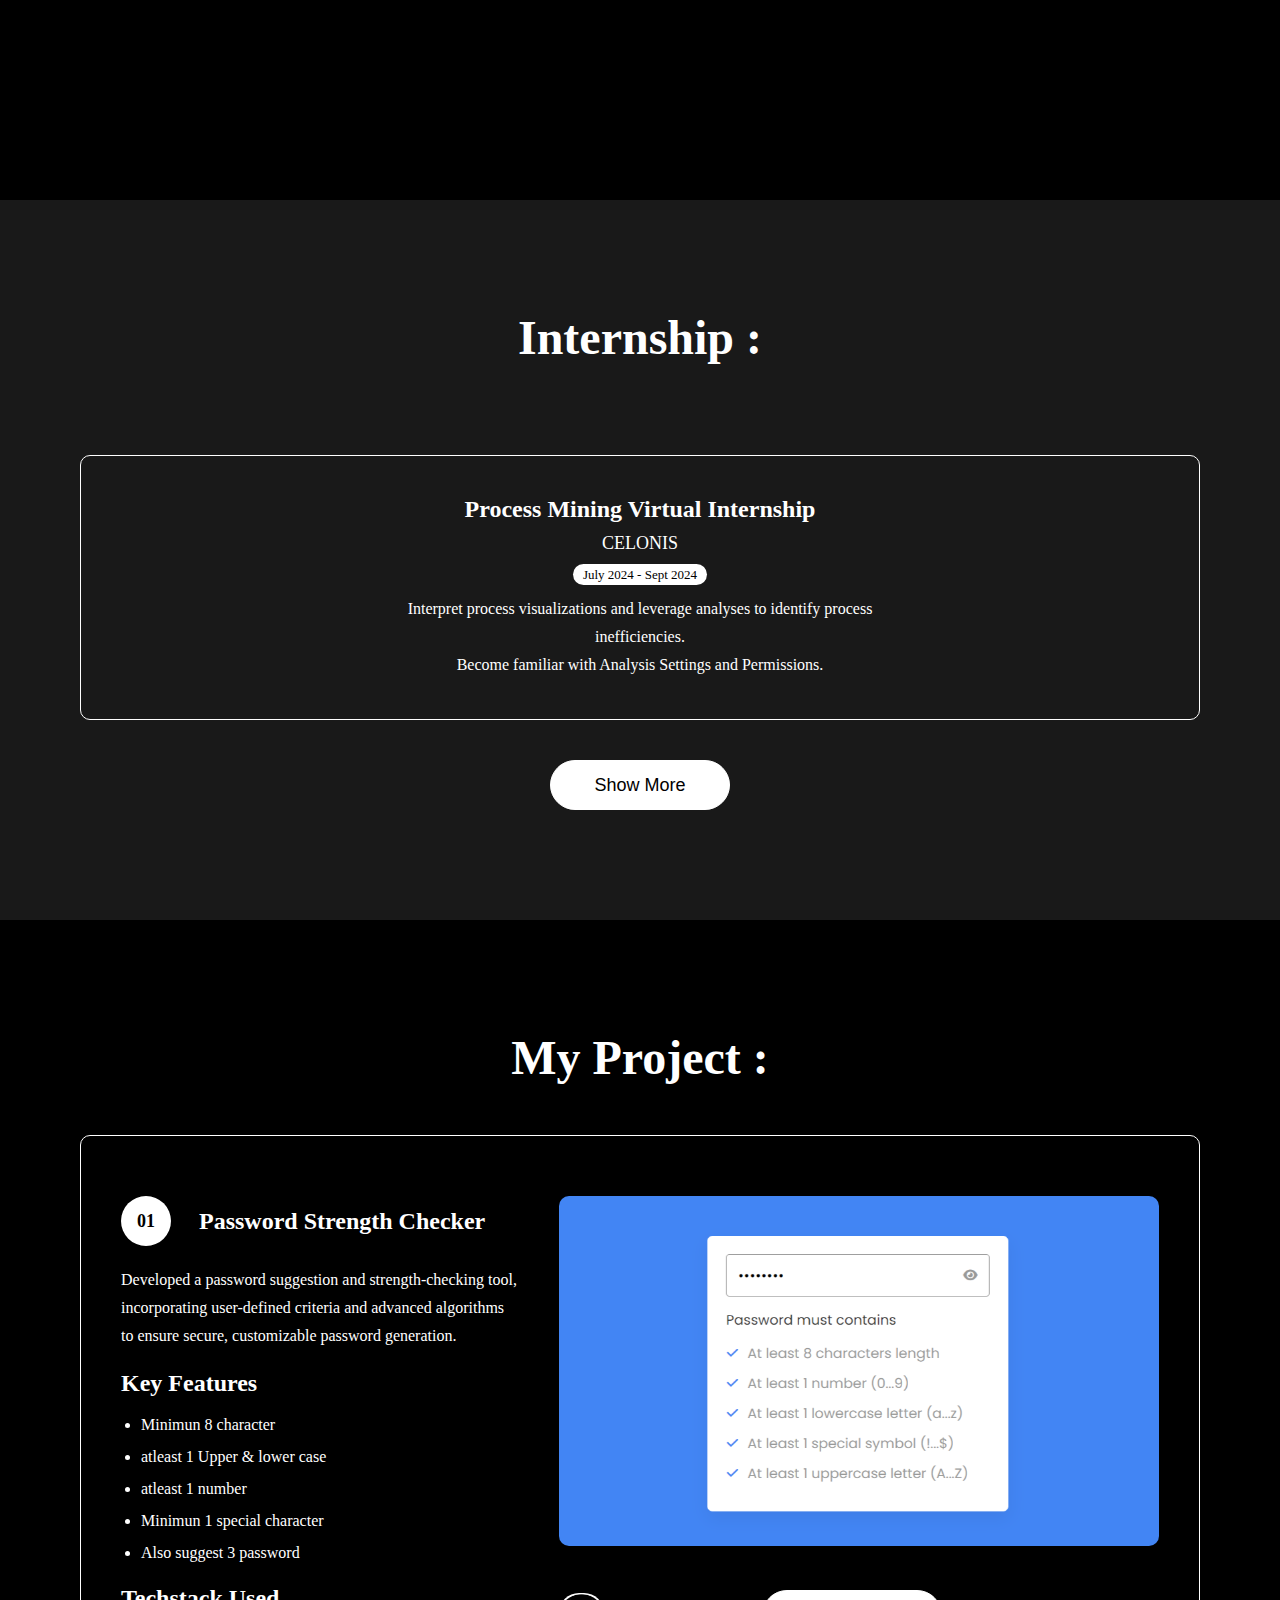
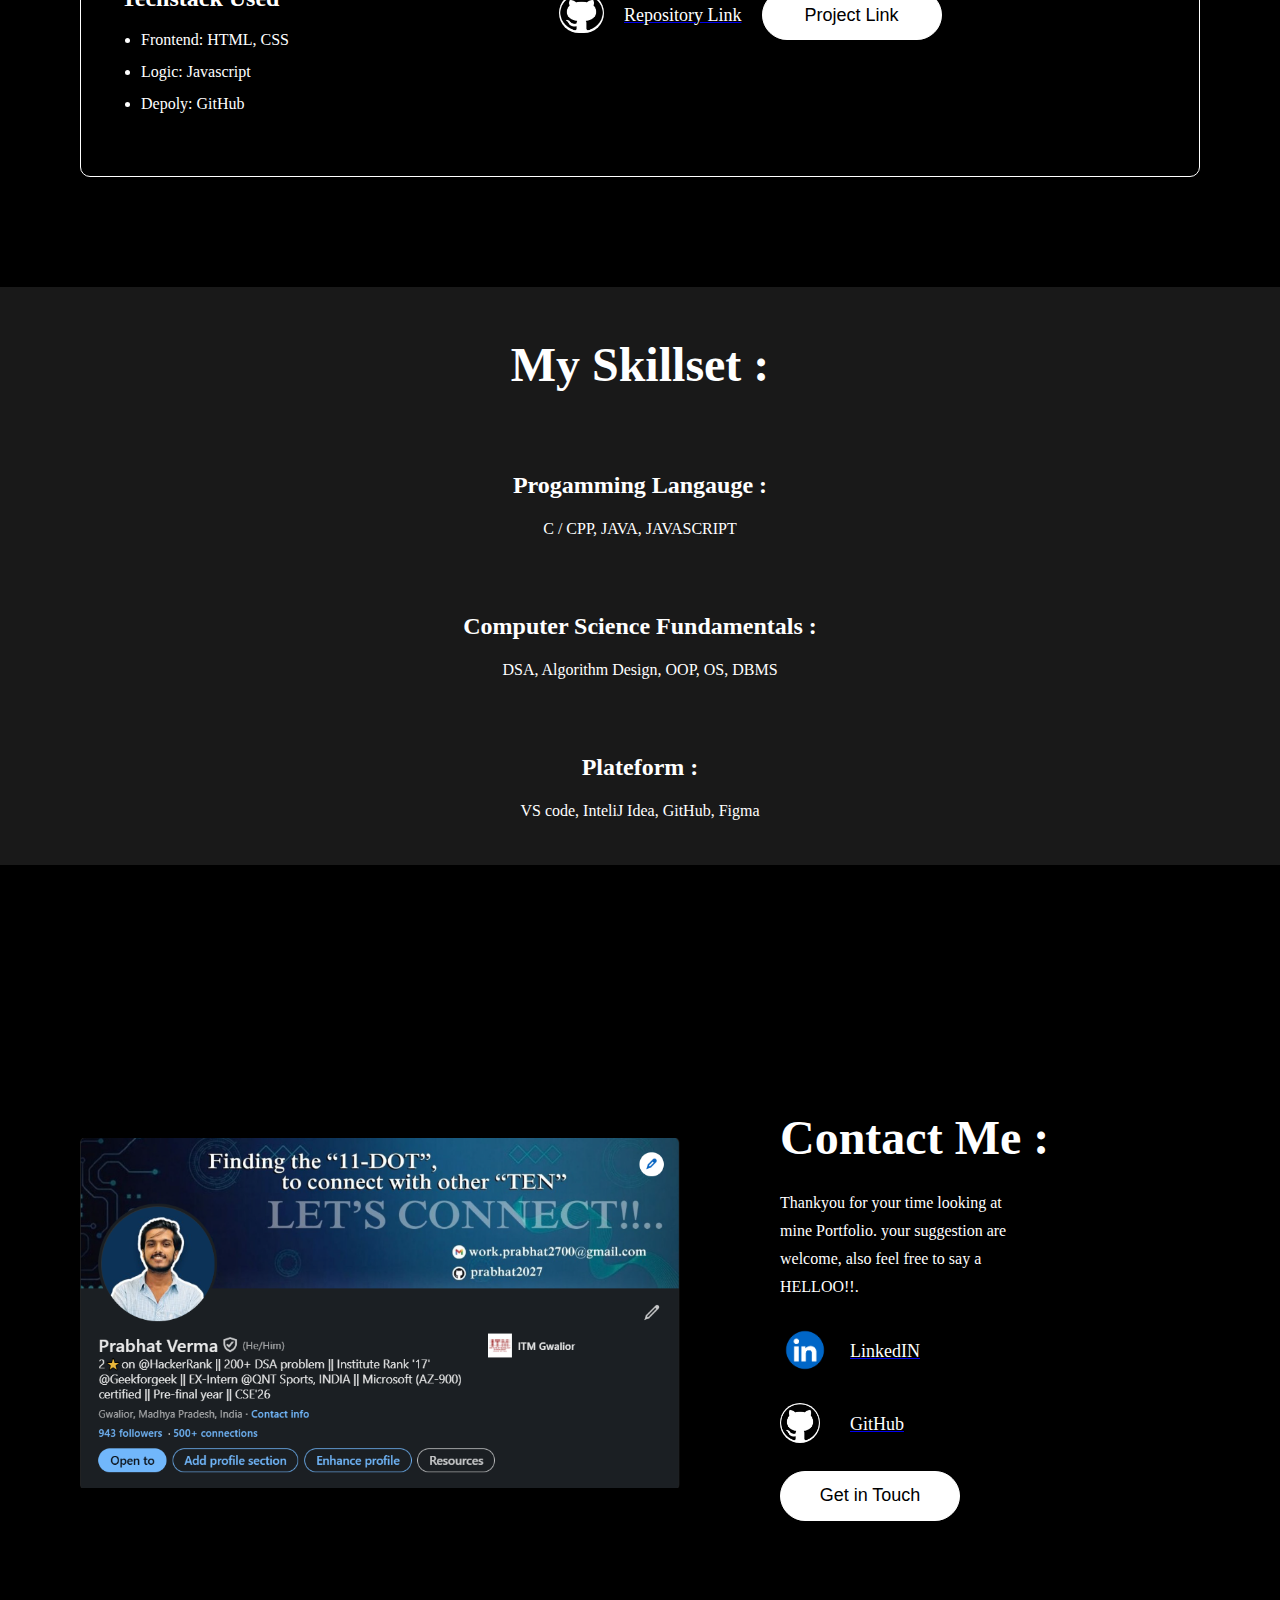
==== commit a923fd93: "2nd look completed" ====
--- a/index.html
+++ b/index.html
@@ -1,156 +1,149 @@
 <!DOCTYPE html>
 <html lang="en">
-<head>
-    <meta charset="UTF-8">
-    <meta name="viewport" content="width=device-width, initial-scale=1.0">
-    <title>Demo Portfolio</title>
-    <link rel="stylesheet" href="./style.css">
-</head> 
-<body>
-
-<!-- Hero Section -->
-
-    <section class="hero_section">
-        <!-- nav bar -->
-        <nav>
-            <ul>
-                <li>
-                    <a href="#">HOME</a>
-                </li>
-                <li>
-                  <a href="#about_section">About</a>
-                </li>
-                <li>
-                  <a href="#experience_section">Experience</a>
-                </li>
-                <li>
-                    <a href="#skill_Section">SKILL</a>
-                </li>
-                <li>
-                    <a href="#contact">Contact</a>
-                </li>
-            </ul>
-        </nav>
-
-        <!-- header portion -->
-        <section class="header">
-            <button>Get in Touch</button>
-            <div class="basic_details">
-                <div class="avatar">
-                    <img src="./images/profile_pic.jpg" alt="prabhat image" height="150px">
-                
-                    <h4>I'm a Developer</h4>
-                    <div></div>
-                    <h4>Student</h4>
-                    <div></div>
-                    <h4>Pre-Final Year</h4>
-                </div>    
-            </div>  
-            <h1>PRABHAT VERMA</h1>
-            <h4>My Skills & Experience</h4>  
-        </section>
-
-    </section>
-
-<!-- About Section -->
-
-    <section id="about_section"  class="about_section">
-        <div class="image_container">
-            <img src="./images/background.jpg" alt="background image" height="150px">
-        </div>
-
-        <div class="content">
-            <h2>Get to know ME!..</h2>
-            <p>
-                Hello Everyone.I am PRABHAT VERMA, a Bachelor in Gwalior,Madhya Pradesh, India. 
-                Currently pursuing B.tech in Computer science and Engineering from a reputed institution "Institute of technology and management, Gwalior". 
-                Trying to learn about different technology and aiming in contributing for the positive development in environment by using and sharing mine thought on technology.
-                Let connect to share and contribute..
-            </p>
-        </div>
-
-    </section>
-
-<!-- experience Section -->
-
-    <section id="experience_section" class="experience_section">
-        <h2>Experience</h2>
-
-        <div class="experience_card">
-            <div class="tag">June 2024 - August 2024</div>
-            <h3>SEO Intern</h3>
-            <h4>@QNT Sports, India</h4>
-            <p>
-                Lorem ipsum, dolor sit amet consectetur adipisicing elit. Ipsam, unde numquam autem cupiditate voluptatibus culpa recusandae tempore earum magnam architecto consectetur, veniam officiis, nobis quidem totam id temporibus illum iste!
-            </p>
-        </div>
-
-        <div class="experience_card">
-            <div class="tag">June 2024 - August 2024</div>
-            <h3>SEO Intern</h3>
-            <h4>@QNT Sports, India</h4>
-            <p>
-                Lorem ipsum, dolor sit amet consectetur adipisicing elit. Ipsam, unde numquam autem cupiditate voluptatibus culpa recusandae tempore earum magnam architecto consectetur, veniam officiis, nobis quidem totam id temporibus illum iste!
-            </p>
-        </div>
-
-        <div class="experience_card">
-            <div class="tag">June 2024 - August 2024</div>
-            <h3>SEO Intern</h3>
-            <h4>@QNT Sports, India</h4>
-            <p>
-                Lorem ipsum, dolor sit amet consectetur adipisicing elit. Ipsam, unde numquam autem cupiditate voluptatibus culpa recusandae tempore earum magnam architecto consectetur, veniam officiis, nobis quidem totam id temporibus illum iste!
-            </p>
-        </div>
-
-        <div class="btn">
-            <button>Show More</button>
-        </div>
+  <head>
+      <meta charset="UTF-8">
+      <meta name="viewport" content="width=device-width, initial-scale=1.0">
+      <title>PV_Portfolio</title>
+      <link rel="stylesheet" href="./style.css">
+  </head> 
+
+  <body>
+
+  <!-- Hero Section -->
+
+      <section class="hero_section">
+          <!-- nav bar -->
+          <nav>
+              <ul>
+                  <li>
+                      <a href="#">HOME</a>
+                  </li>
+                  <li>
+                    <a href="#about_section">About</a>
+                  </li>
+                  <li>
+                    <a href="#experience_section">Intership</a>
+                  </li>
+                  <li>
+                      <a href="#skill_Section">Skill's</a>
+                  </li>
+                  <li>
+                      <a href="#contact">Contact Me</a>
+                  </li>
+              </ul>
+          </nav>
+
+          <!-- header portion -->
+          <section class="header">  
+              <a href="contact form/index.html">
+                <button>Drop a Hello!!..</button>
+              </a>
+              
+              <div class="basic_details">
+                  <div class="avatar">
+                      <img src="./images/profile_pic.jpg" alt="prabhat image">
+                      <h1>PRABHAT VERMA</h1>
+                  </div> 
+
+                  <div class="position">
+                    <h3>I'm a Developer</h3>
+                      <div></div>
+                      <h3>Student</h3>
+                      <div></div>
+                      <h3>Pre-Final Year</h3> 
+                  </div> 
+                      
+              </div>  
+              
+              <!-- <h4>My Skills & Experience</h4>   -->
+          </section>
+
+      </section>
+
+  <!-- About Section -->
+
+      <section id="about_section"  class="about_section">
+          <div class="image_container">
+              <img src="./images/background.jpg" alt="background image">
+          </div>
+
+          <div class="content">
+              <h2>Get to know ME :</h2>
+              <p>
+                  Hello Everyone.I am PRABHAT VERMA, a Bachelor in Gwalior,Madhya Pradesh, India. 
+                  <br>
+                  Trying to learn about different technology and aiming in contributing for the positive development in environment by using and sharing mine thought on technology.
+                  Let connect to share and contribute..
+              </p>
+              <h2>Education :</h2>
+              <div>
+                <h4>Institute of Technology and Management, Gwalior</h4>
+
+              </div>
         
-
-    </section>
-
-<!-- Project Section -->
-
-    <section id="project_section" class="project_section">
-        <h2>My Project</h2>
-
-        <div class="project_card">
-
-            <div class="left">
-                <div class="project_overview">
-
-                    <!-- project tittle -->
-                    <div class="tittle">
-                        <div class="number">01</div>
-                        <h3>Password Strength Checker</h3>
-                    </div>
-
-                    <!-- project description -->
-                    <p>  
-                        Lorem ipsum dolor sit amet, consectetur adipisicing elit. Quo officiis sint vero et nam itaque cumque repellat deserunt fuga, repudiandae, aperiam, tenetur mollitia ab. Harum voluptatibus vitae aut nobis hic!
-                    </p>        
-                </div>
-
-                <div class="key_features">
-                    <h3>Key Features</h3>
-                    <ul>
-                        <li></li>
-                        <li></li>
-                        <li></li>
-                        <li></li>
-                        <li></li>
-                    </ul>
-                </div>
-
-            </div>
-
-            <div class="right">
-                <div class="image_container">
-                    <img src="./images/project_img.png" alt="Password Strength Checker" style="width: 600px;height: 350px;">
-                </div>
-
-                <div class="technology_used">
+          </div>
+
+      </section>
+
+  <!-- experience Section -->
+
+      <section id="experience_section" class="experience_section">
+          <h2>Internship :</h2>
+
+          <div class="experience_card">
+              
+              <h3>Process Mining Virtual Internship</h3>
+              <h4>CELONIS </h4>
+              <div class="tag">July 2024 - Sept 2024</div>
+              <p>
+                Interpret process visualizations and leverage analyses to identify process inefficiencies.
+                <br>
+                Become familiar with Analysis Settings and Permissions.
+              </p>
+          </div>
+
+
+          <div class="btn">
+              <button>Show More</button>
+          </div>
+          
+
+      </section>
+
+  <!-- Project Section -->
+
+      <section id="project_section" class="project_section">
+          <h2>My Project :</h2>
+
+          <div class="project_card">
+
+              <div class="left">
+                  <div class="project_overview">
+
+                      <!-- project tittle -->
+                      <div class="tittle">
+                          <div class="number">01</div>
+                          <h3>Password Strength Checker</h3>
+                      </div>
+
+                      <!-- project description -->
+                      <p>  
+                        Developed a password suggestion and strength-checking tool, incorporating user-defined criteria and advanced algorithms to ensure secure, customizable password generation.
+                      </p>        
+                  </div>
+
+                  <div class="key_features">
+                      <h3>Key Features</h3>
+                      <ul>
+                          <li>Minimun 8 character</li>
+                          <li>atleast 1 Upper & lower case</li>
+                          <li>atleast 1 number</li>
+                          <li>Minimun 1 special character</li>
+                          <li>Also suggest 3 password</li>
+                      </ul>
+                  </div>
+
+                  <div class="technology_used">
                     <h3>Techstack Used</h3>
                     <ul>
                         <li>Frontend: HTML, CSS</li>
@@ -158,61 +151,95 @@
                         <li>Depoly: GitHub</li>
                     </ul>
                 </div>
-            </div>
-        </div>
-    </section>
-
-<!-- Skill Section -->
-
-    <section id="skill_Section" class="skill_Section">
-        <h2>My Skillset</h2>
-
-        <div class="skill">
-            <h3>Progamming Langauge</h3>
-            <p>C/CPP, JAVA, JAVASCRIPT</p>
-        </div>
-        <div class="skill">
-            <h3>Computer Science Fundamentals</h3>
-            <p>DSA, Algorithm Design, OOP, Operating System, DBMS</p>
-        </div>
-        <div class="skill">
-            <h3>Plateform</h3>
-            <p>VS code, InteliJ Idea, GitHub</p>
-        </div>
-
-    </section>
-
-
-<!-- contact Section -->
-
-    <section id="contact" class="contact">
-        <div class="image_container">
-            <img src="./images/linkedIN_profile.png" alt="linkedIN_profile" style="width: 600px;height: 350px;">
-        </div>
-            
-        <div class="content">
-            <h2>Contact Me</h2>
-            <p>
-                Thankyou for your time looking at mine Portfolio. your suggestion are welcome, also feel free to say a HELLOO!!.
-            </p>
-
-            <div class="linkedin_container">
-                <div class="linkedin">
-                    <img src="./images/linkedin_logo.png" alt="linkedin" style="width: 40px;height: 40px;">
+
+              </div>
+
+              <div class="right">
+                  <div class="image_container">
+                      <img src="./images/project_img.png" alt="Password Strength Checker" style="width: 600px;height: 350px;">
+                  </div>
+
+                  <div class="repo_container">
+                    <div class="repo">
+                        <img src="./images/github_logo.jpg" alt="Repository Link">
+                    </div>
+                    <a target="_blank" href="https://github.com/prabhat2027/password-validation-checker">
+                    <h4>Repository Link</h4>
+                    </a>
+                    <div class="btn">
+                      <a target="_blank" href="https://prabhat2027.github.io/password-validation-checker/">
+                        <button >Project Link</button>
+                      </a>
+                      
+                  </div>
                 </div>
-                <a target="_blank" href="https://www.linkedin.com/in/prabhat2027/">
-                        <h4>LinkedIN</h4>
+                  
+              </div>
+          </div>
+      </section>
+
+  <!-- Skill Section -->
+
+      <section id="skill_Section" class="skill_Section">
+          <h2>My Skillset :</h2>
+
+          <div class="skill">
+              <h3>Progamming Langauge :</h3>
+              <p>C / CPP, JAVA, JAVASCRIPT</p>
+          </div>
+          <div class="skill">
+              <h3>Computer Science Fundamentals :</h3>
+              <p>DSA, Algorithm Design, OOP, OS, DBMS</p>
+          </div>
+          <div class="skill">
+              <h3>Plateform :</h3>
+              <p>VS code, InteliJ Idea, GitHub, Figma</p>
+          </div>
+
+      </section>
+
+  <!-- contact Section -->
+
+      <section id="contact" class="contact">
+          <div class="image_container">
+              <img src="./images/linkedIN_profile.png" alt="linkedIN_profile" style="width: 600px;height: 350px;">
+          </div>
+              
+          <div class="content">
+              <h2>Contact Me :</h2>
+              <p>
+                  Thankyou for your time looking at mine Portfolio. your suggestion are welcome, also feel free to say a HELLOO!!.
+              </p>
+
+              <div class="linkedin_container">
+                  <div class="linkedin">
+                      <img src="./images/linkedin_logo.png" alt="linkedin">
+                  </div>
+                  <a target="_blank" href="https://www.linkedin.com/in/prabhat2027/">
+                  <h4>LinkedIN</h4>
+                  </a>
+              </div>
+
+              <div class="repo_container">
+                <div class="repo">
+                    <img src="./images/github_logo.jpg" alt="github">
+                </div>
+                <a target="_blank" href="https://github.com/prabhat2027">
+                <h4>GitHub</h4>
                 </a>
-                </div>
-            </div>
-        </div>
-    </section>
-
-    <!-- BAR -->
-
-    <div class="bar">
-
-    </div>
+              </div>  
+
+              <a href="contact form/index.html">
+                <button>Get in Touch</button>
+              </a>
+
+      </section>
+
+      <!-- BAR -->
+
+      <div class="bar">
+
+      </div>
 
 </body>
 </html>--- a/style.css
+++ b/style.css
@@ -114,24 +114,35 @@
         }
 
         .basic_details{
-
             .avatar{
                 display: flex;
                 align-items: center;
                 gap: 10px;
-
+                img{
+                    width: 140px;
+                    height: 140px;
+                    border-radius: 180px;
+                    box-shadow: 5px 5px #000;
+                }
+                h1 {
+                    margin-left: 20px;
+                    
+                }
+            }
+            .position {
+                margin-top: 40px;
+                margin-left: 180px;
+                display: flex;
+                align-items: center;
+                gap: 10px;
                 div{
                     background: var(--light);
                     height: 5px;
                     width: 5px;
                     border-radius: 100%;
                 }
-
-                img{
-                    width: 40px;
-                    height: 40px;
-                }
-            }
+            }
+            
         }
     }
 
@@ -147,7 +158,7 @@
     gap: 100px;
     .image_container {
         img {
-            height: 80vh;
+            height: 50vh;
         }
     }
     .content {
@@ -190,17 +201,15 @@
         .tag {
             background-color: var(--light);
             color: var(--bg-primary);
-            padding: 5px 20px;
+            padding: 10px 10px;
             border-radius: 9999px;
             font-size: 13px;
             line-height: 1px;
         }
-        h3 {
-
+        /* h3 {
         }
         h4 {
-
-        }
+        } */
         p {
             max-width: 50%;
         }
@@ -264,14 +273,6 @@
                     }
                 }
             }
-        }
-
-        .right {
-            .image_container {
-                img {
-                    border-radius: 10px;
-                }
-            }
 
             .technology_used {
                 margin-top: 20px;
@@ -287,6 +288,35 @@
                     }
                 }
             }
+        }
+
+        .right {
+            .image_container {
+                img {
+                    border-radius: 10px;
+                }
+            }
+            .repo_container {
+                margin-top: 40px;
+                display: flex;
+                gap: 20px;
+                align-items: center;
+                .repo {
+                    img {
+                        height: 40px;
+                        width: 45px;
+                        border-radius: 50px;
+                    }
+                }
+                h4 {
+                    color: #fff;
+                    &:hover{
+                        color: var(--yellow);
+                        text-decoration: underline;
+                    }
+                }
+            }
+            
         }
     }
 }
@@ -348,10 +378,34 @@
                 img {
                     height: 50px;
                     width: 50px;
+                    border-radius: 50px;
                 }
             }
             h4 {
                 color: #fff;
+                &:hover{
+                    color: var(--yellow);
+                    text-decoration: underline;
+                }
+            }
+        }
+        .repo_container {
+            display: flex;
+            gap: 30px;
+            align-items: center;
+            .repo {
+                img {
+                    height: 40px;
+                    width: 40px;
+                    border-radius: 50px;
+                }
+            }
+            h4 {
+                color: #fff;
+                &:hover{
+                    color: var(--yellow);
+                    text-decoration: underline;
+                }
             }
         }
     }
@@ -360,4 +414,10 @@
 .bar {
     background-color: var(--light);
     border-radius: 9999px;
+}
+
+@media (max-width:800px) {
+    .contact-inputs {
+        width: 80vw;
+    }
 }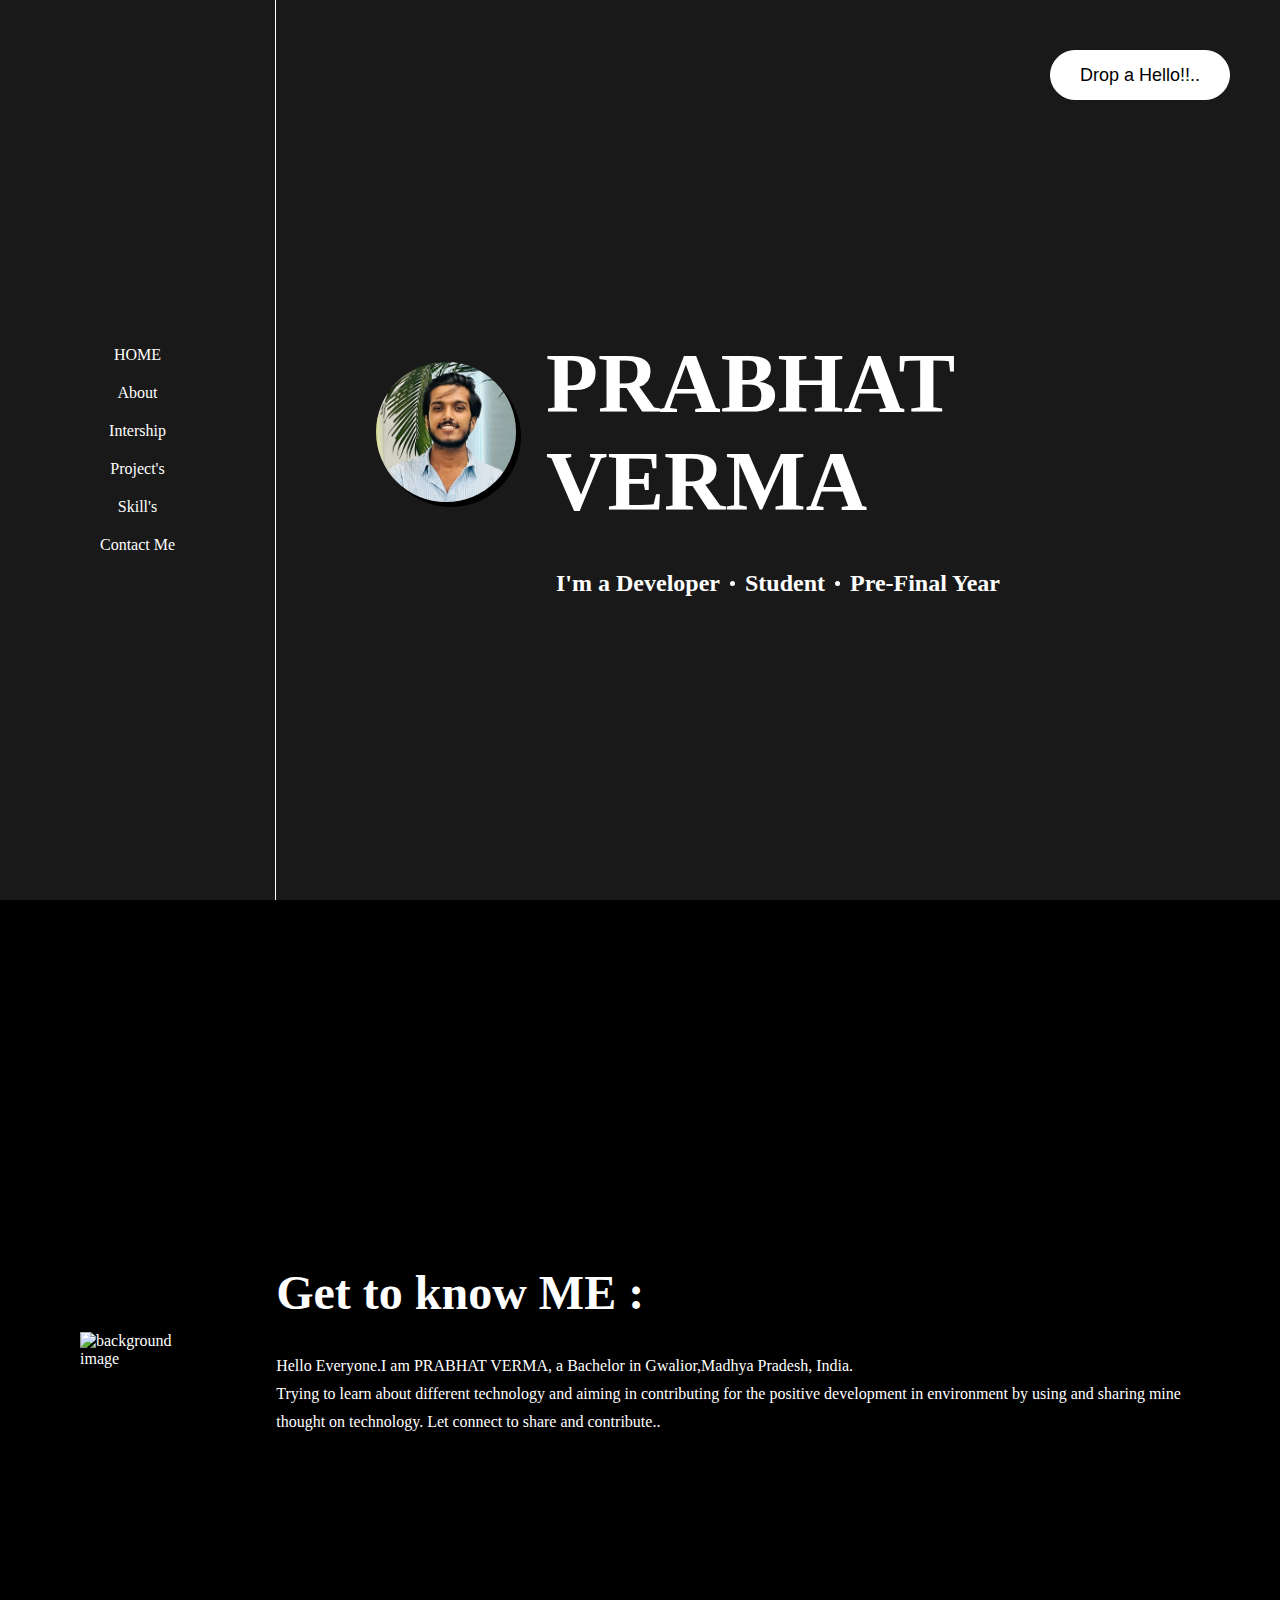
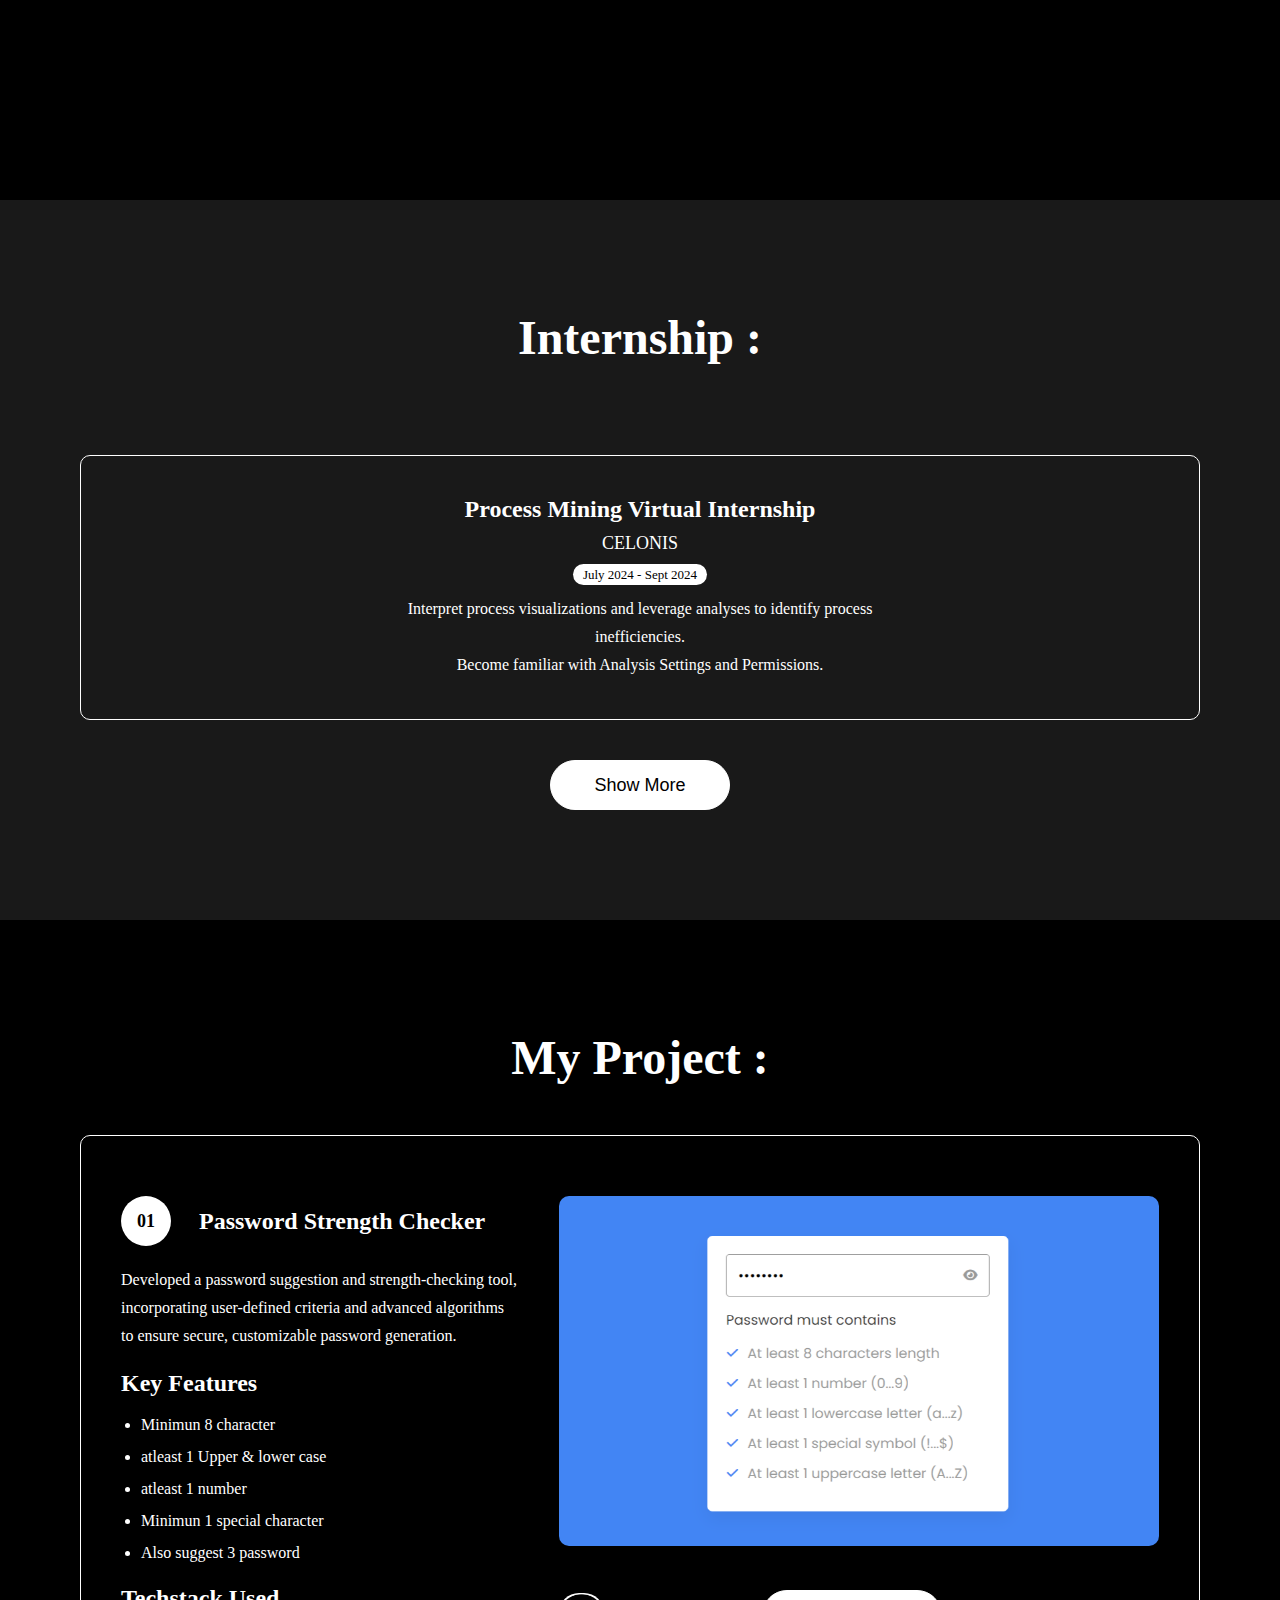
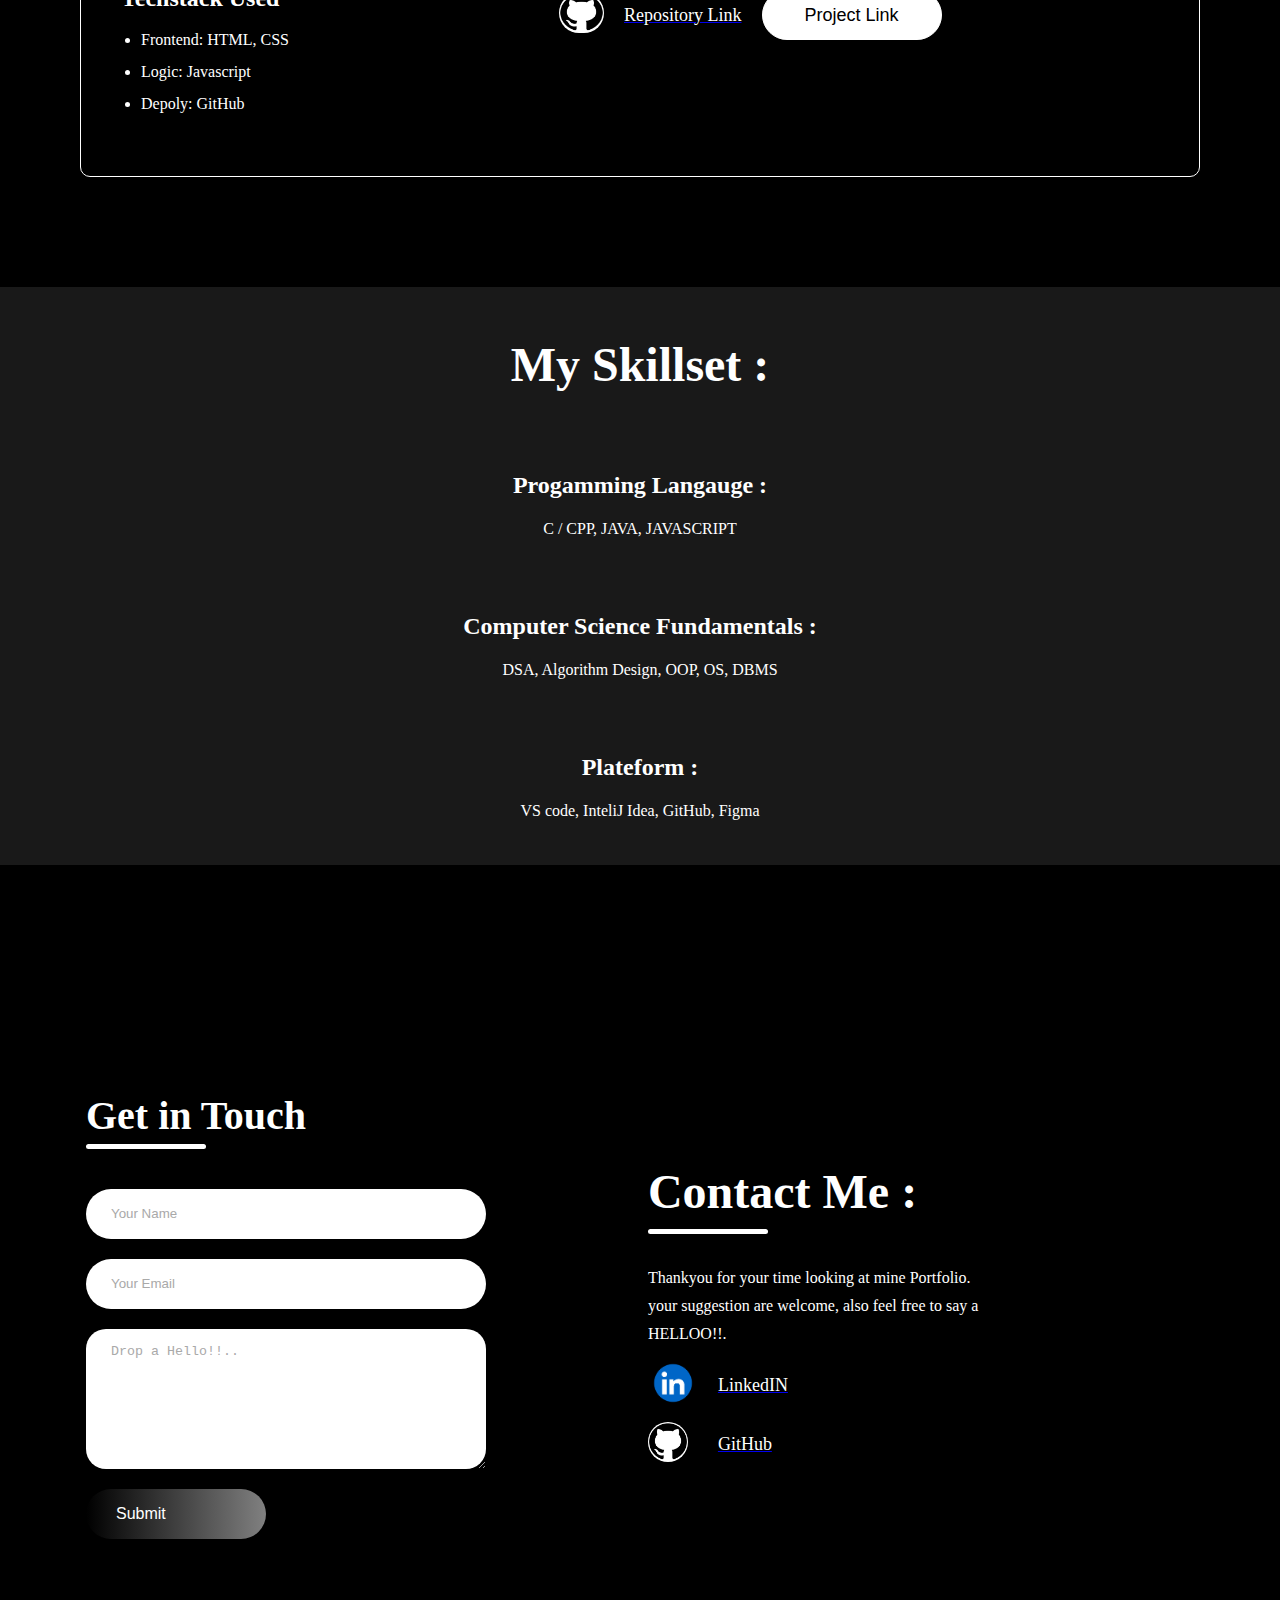
==== commit 3c0b43cb: "added get in touch to same page" ====
--- a/index.html
+++ b/index.html
@@ -25,6 +25,9 @@
                     <a href="#experience_section">Intership</a>
                   </li>
                   <li>
+                    <a href="#project_section">Project's</a>
+                </li>
+                  <li>
                       <a href="#skill_Section">Skill's</a>
                   </li>
                   <li>
@@ -35,7 +38,7 @@
 
           <!-- header portion -->
           <section class="header">  
-              <a href="contact form/index.html">
+              <a href="#contact">
                 <button>Drop a Hello!!..</button>
               </a>
               
@@ -75,14 +78,7 @@
                   Trying to learn about different technology and aiming in contributing for the positive development in environment by using and sharing mine thought on technology.
                   Let connect to share and contribute..
               </p>
-              <h2>Education :</h2>
-              <div>
-                <h4>Institute of Technology and Management, Gwalior</h4>
-
-              </div>
-        
-          </div>
-
+            </div>
       </section>
 
   <!-- experience Section -->
@@ -201,12 +197,39 @@
   <!-- contact Section -->
 
       <section id="contact" class="contact">
-          <div class="image_container">
+
+          <!-- <div class="image_container">
               <img src="./images/linkedIN_profile.png" alt="linkedIN_profile" style="width: 600px;height: 350px;">
-          </div>
+          </div> -->
+
+          <div class="contact-container">
+            <form action="https://api.web3forms.com/submit" method="POST" class="contact-left">
+                <div class="contact-left-title">
+                    <h2>Get in Touch</h2>
+                    <hr>
+                </div>
+    
+                <input type="hidden" name="access_key" value="e2bbd235-70a5-4eff-b80c-2b50c4138df3">
+    
+                <input type="text" name="Name"
+                placeholder="Your Name" class="contact-inputs" required>
+    
+                <input type="email" name="email"
+                placeholder="Your Email" class="contact-inputs" required>
+    
+                <textarea name="message" placeholder="Drop a Hello!!.." class="contact-inputs" required></textarea>
+    
+                <button type="submit">Submit</button>
+    
+            </form>
+            <div class="contact-right">
+    
+            </div>
+        </div>
               
           <div class="content">
               <h2>Contact Me :</h2>
+              <hr>
               <p>
                   Thankyou for your time looking at mine Portfolio. your suggestion are welcome, also feel free to say a HELLOO!!.
               </p>
@@ -229,10 +252,6 @@
                 </a>
               </div>  
 
-              <a href="contact form/index.html">
-                <button>Get in Touch</button>
-              </a>
-
       </section>
 
       <!-- BAR -->
--- a/style.css
+++ b/style.css
@@ -37,6 +37,7 @@
 html, body{
     background: var(--bg-primary);
     color: var(--light);
+    scroll-behavior: smooth;
 }
 
 button{
@@ -164,8 +165,14 @@
     .content {
         display: flex;
         flex-direction: column;
-        gap: 32px;
-    }
+        gap: 32px; 
+
+        .education {
+            display: flex;
+            gap: 12px;
+        }   
+    }  
+     
 }
 
 /* experience section */
@@ -353,19 +360,31 @@
     display: flex;
     align-items: center;
     padding: 80px;
-    gap: 100px;
-
-    .image_container {
+    gap: 150px;
+    height: 100vh;
+    display: flex;
+    align-items: center;
+    justify-content: space-evenly;
+    
+
+    /* .image_container {
         img {
             height: 80vh;
         }
-    }
+    } */
 
     .content {
         display: flex;
         flex-direction: column;
-        gap: 24px;
-
+        gap: 10px;
+        hr {
+            border: none;
+            width: 120px;
+            height: 5px;
+            background-color: #fff;
+            border-radius: 10px;
+            margin-bottom: 20px;
+        }
         p {
             max-width: 60%;
         }
@@ -420,4 +439,106 @@
     .contact-inputs {
         width: 80vw;
     }
-}+}
+
+@keyframes fadeInUp {
+
+    from {
+
+        opacity: 0;
+
+        transform: translate(50px);
+
+    }
+
+    to {
+
+        opacity: 1;
+
+        transform: translate(0);
+
+    }
+
+}
+
+
+.contact-container {
+    width: 50%;
+    height: 100vh;
+    display: flex;
+    align-items: center;
+    justify-content: space-evenly;
+}
+.contact-left {
+    display: flex;
+    flex-direction: column;
+    align-items: start;
+    gap: 20px;
+}
+.contact-left-title h2{
+    font-weight: 600;
+    color: #fff;
+    font-size: 40px;
+    margin-bottom: 5px;
+}
+.contact-left-title hr{
+    border: none;
+    width: 120px;
+    height: 5px;
+    background-color: #fff;
+    border-radius: 10px;
+    margin-bottom: 20px;
+}
+.contact-inputs {
+    width: 400px;
+    height: 50px;
+    border: none;
+    outline: none;
+    padding-left: 25px;
+    font-weight: 500;
+    color: #666;
+    border-radius: 50px;
+    box-shadow: 10px 10px #000;
+
+}
+.contact-left textarea {
+    height: 140px;
+    padding-top: 15px;
+    border-radius: 20px;
+}
+.contact-inputs:focus {
+    border: 2px solid #ff994f;
+}
+.contact-inputs::placeholder {
+    color: #a9a9a9;
+}
+.contact-left button {
+    display: flex;
+    align-items: center;
+    padding: 15px 30px;
+    font-size: 16px;
+    color: #fff;
+    gap: 10px;
+    border: none;
+    border-radius: 50px;
+    background: linear-gradient(270deg, #808080, #000);
+    box-shadow: 10px 10px #000;
+}
+@media (max-width:800px) {
+    .contact-inputs {
+        width: 80vw;
+    }
+    .contact-right {
+        display: none;
+    }
+}
+
+/* *{
+    padding: 0;
+    margin: 0;
+    box-sizing: border-box;
+}
+body {
+    font-family: 'Outfit';
+    background: linear-gradient(#000, #808080);
+} */